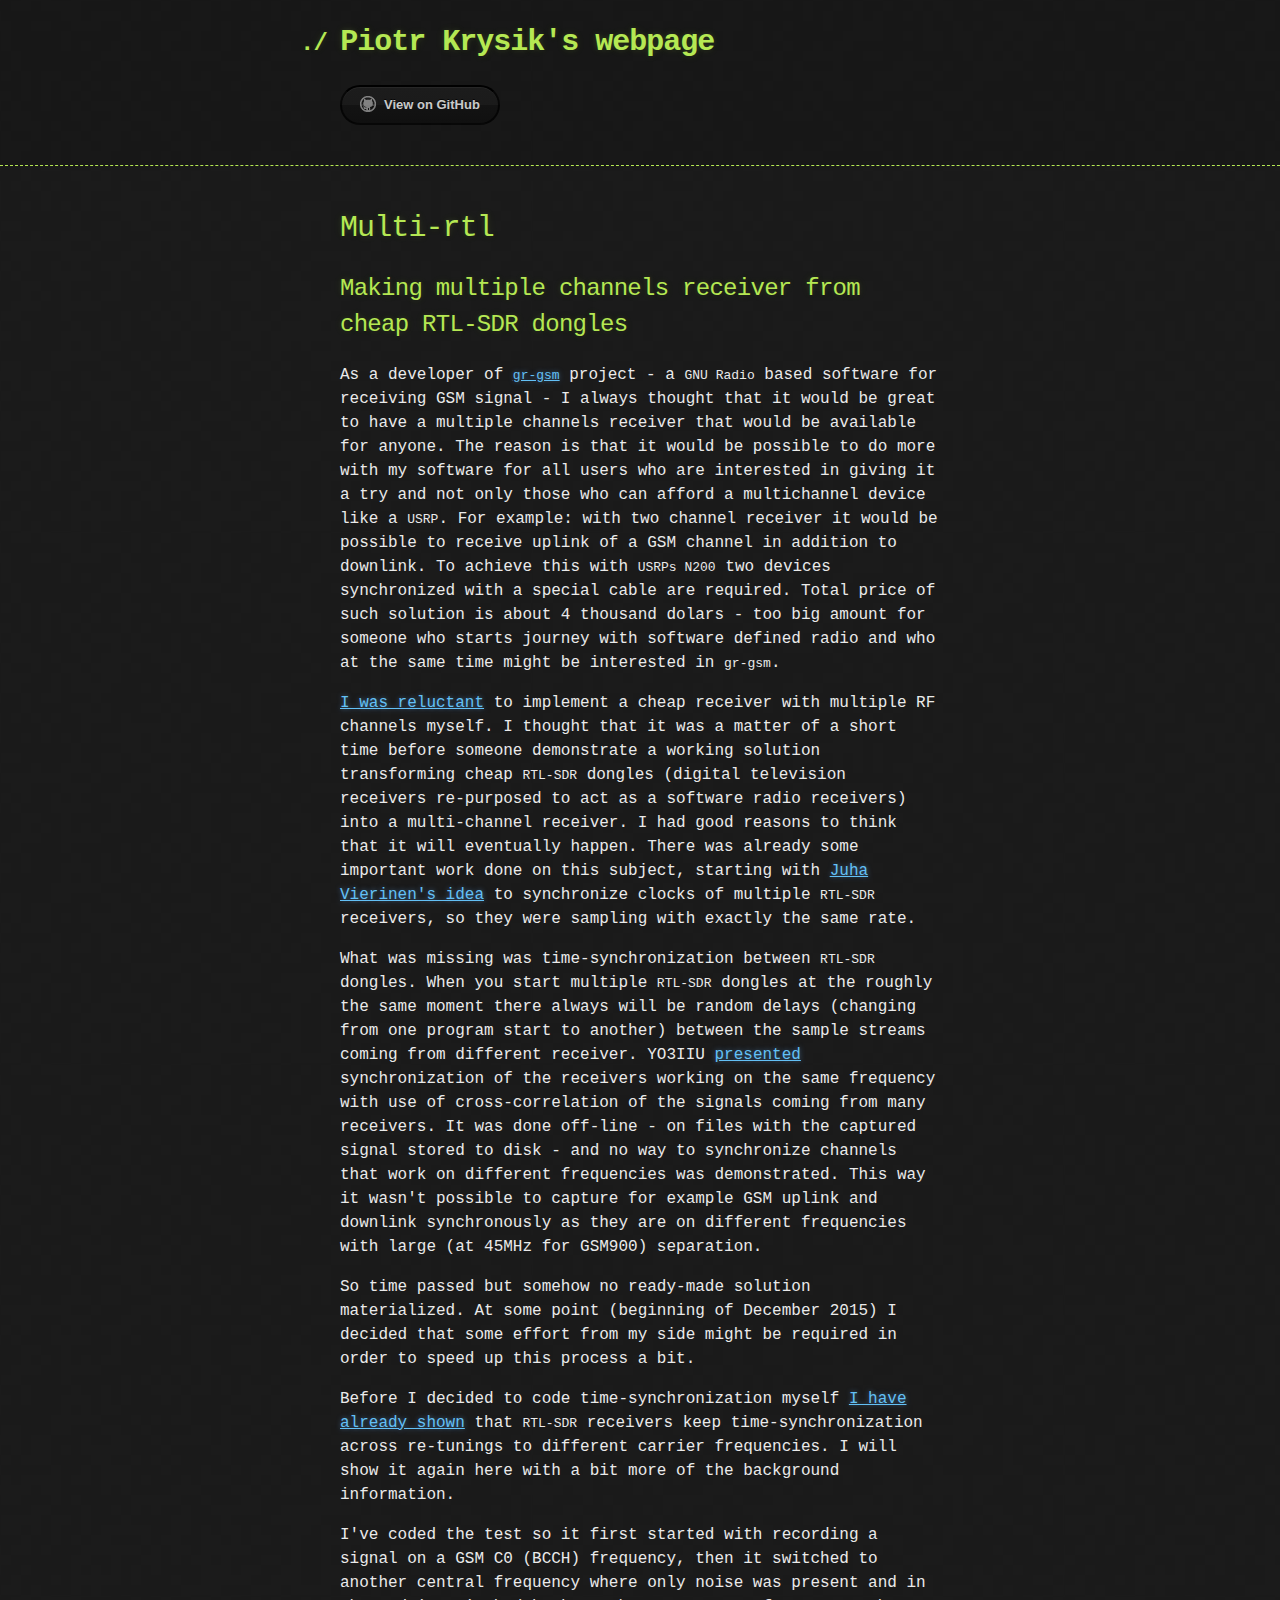
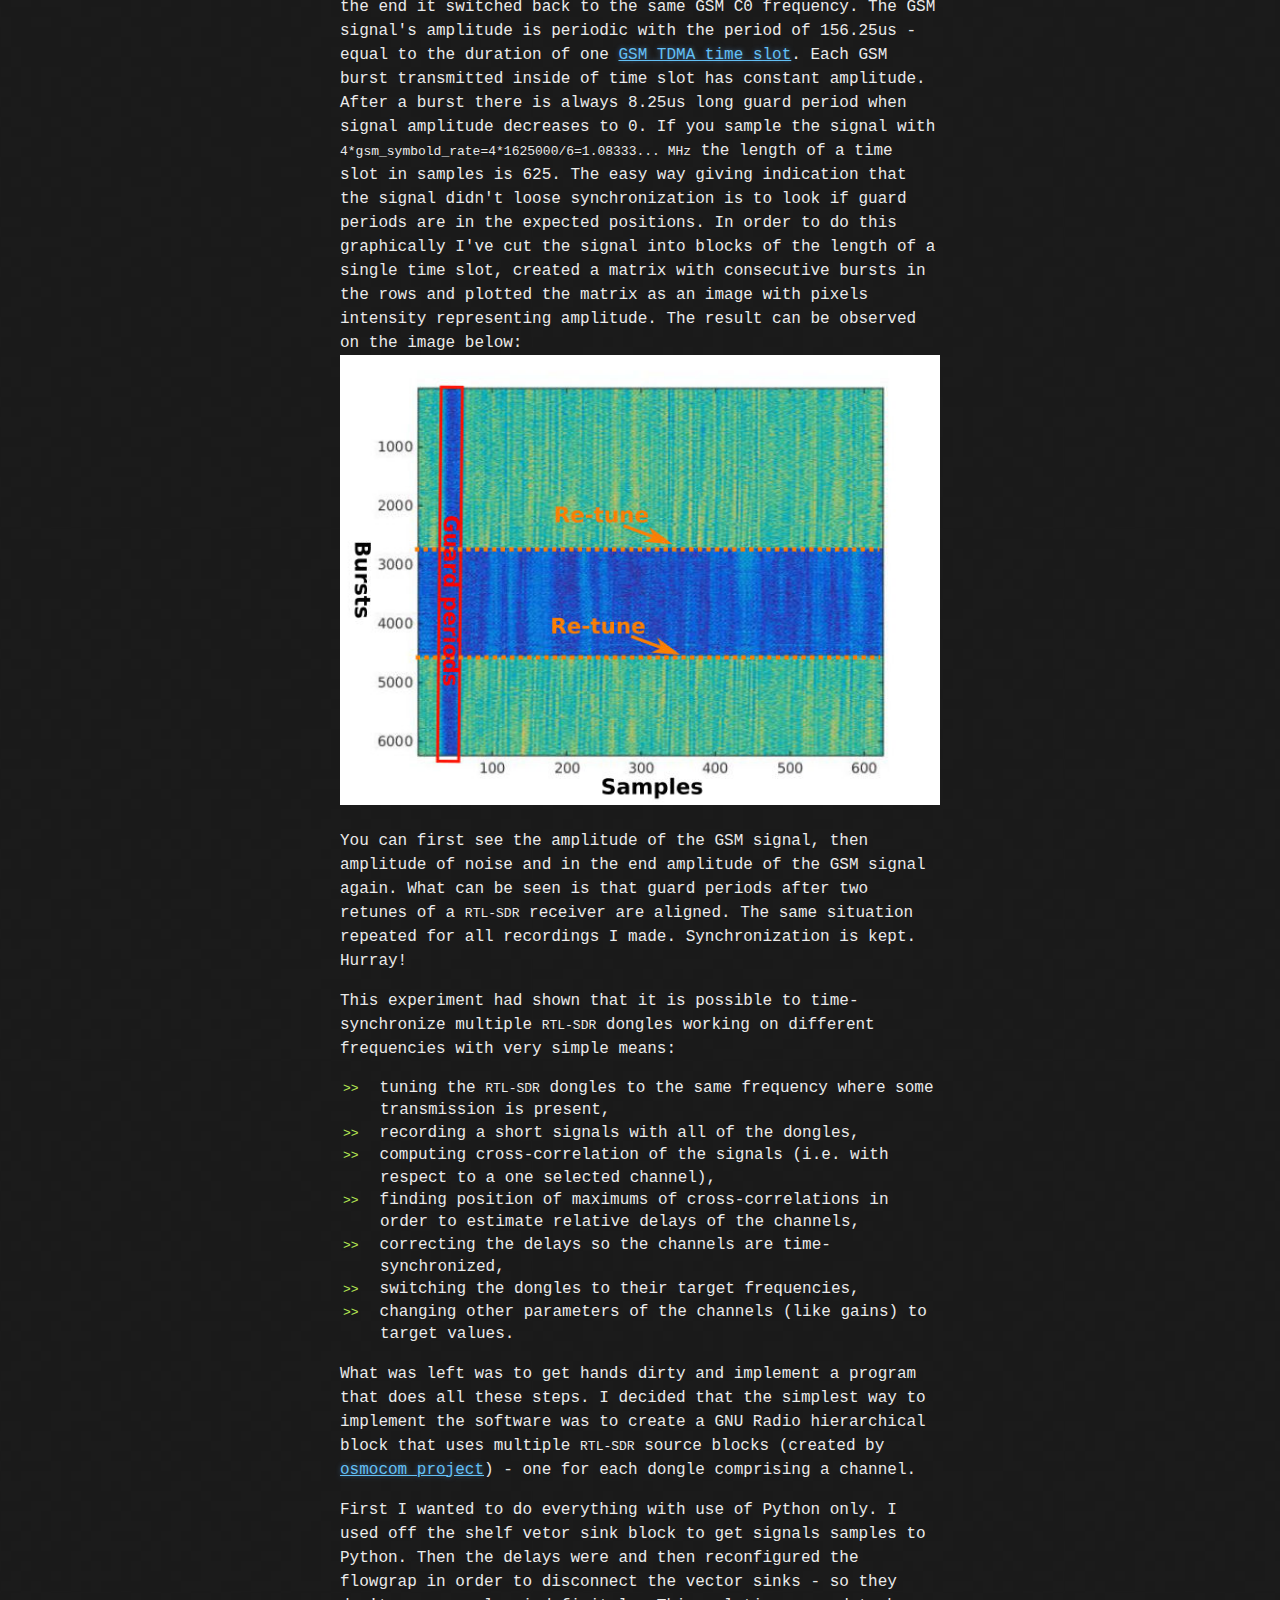
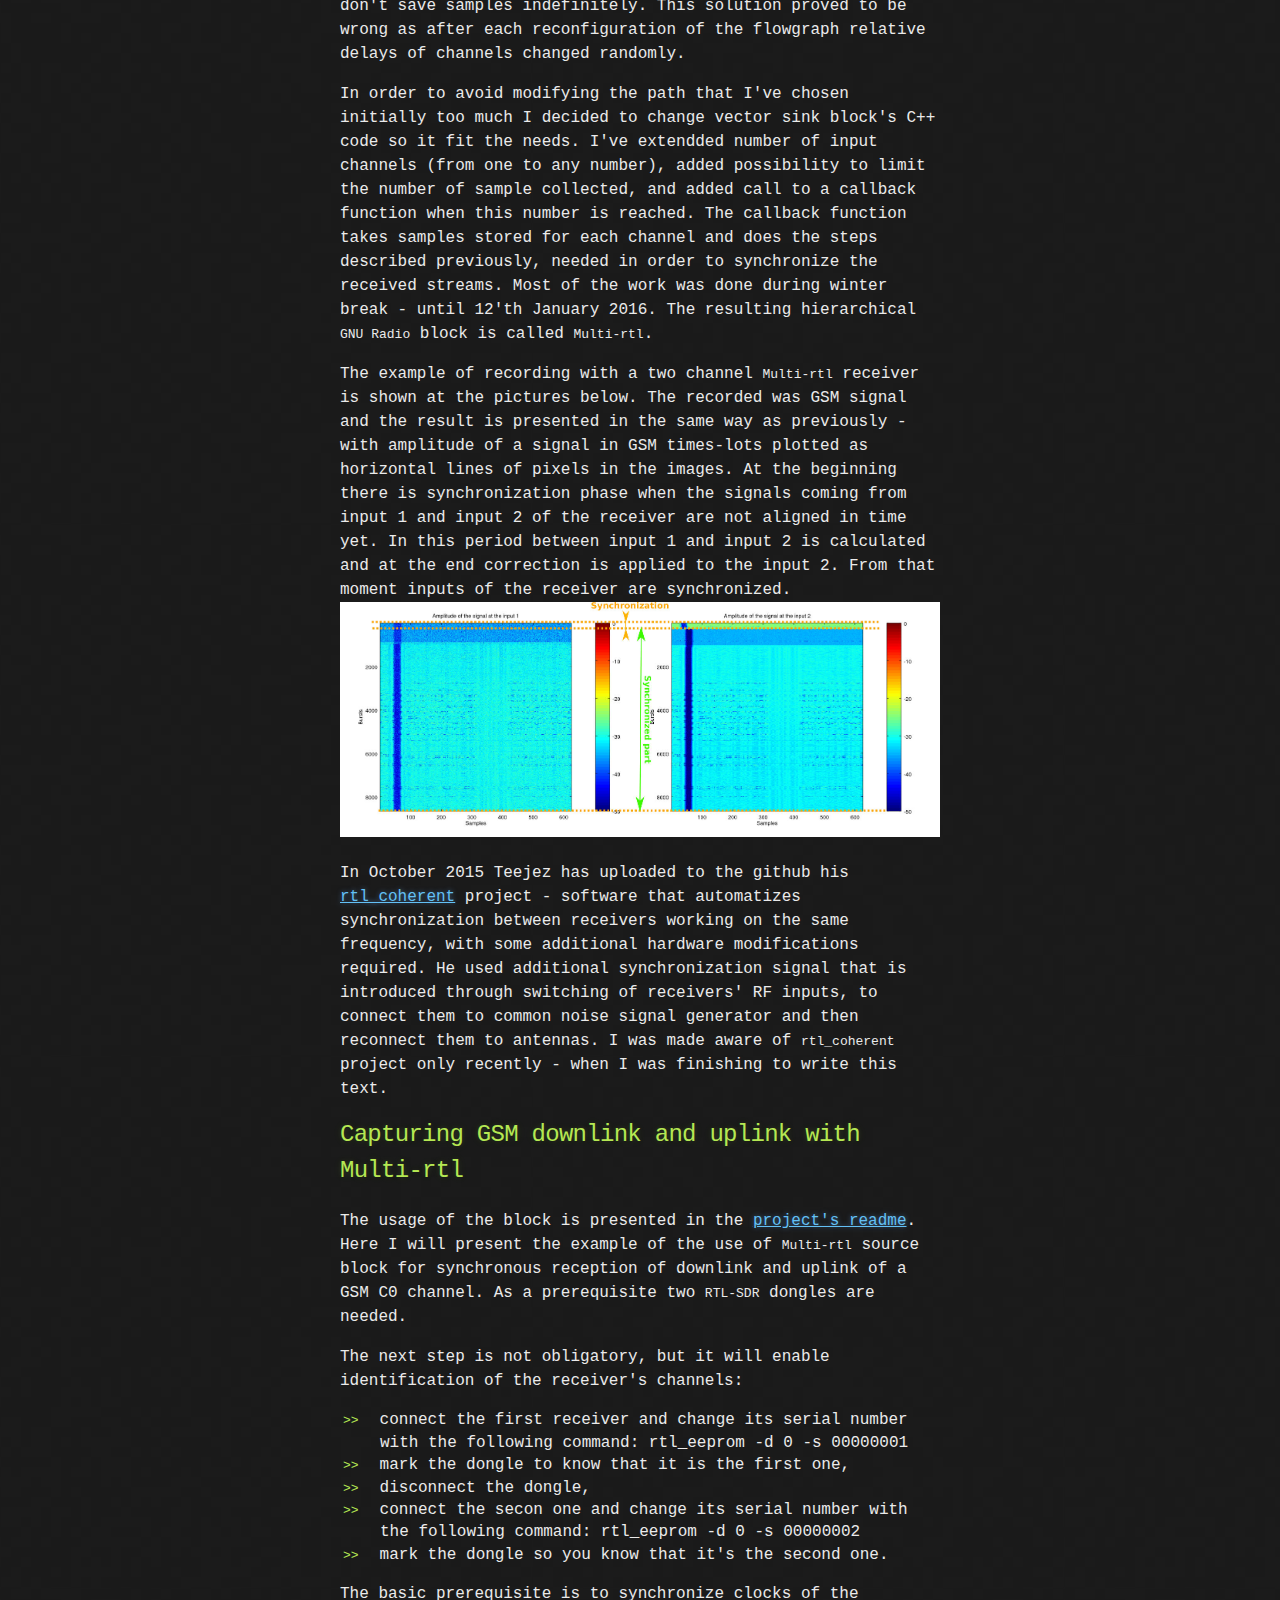
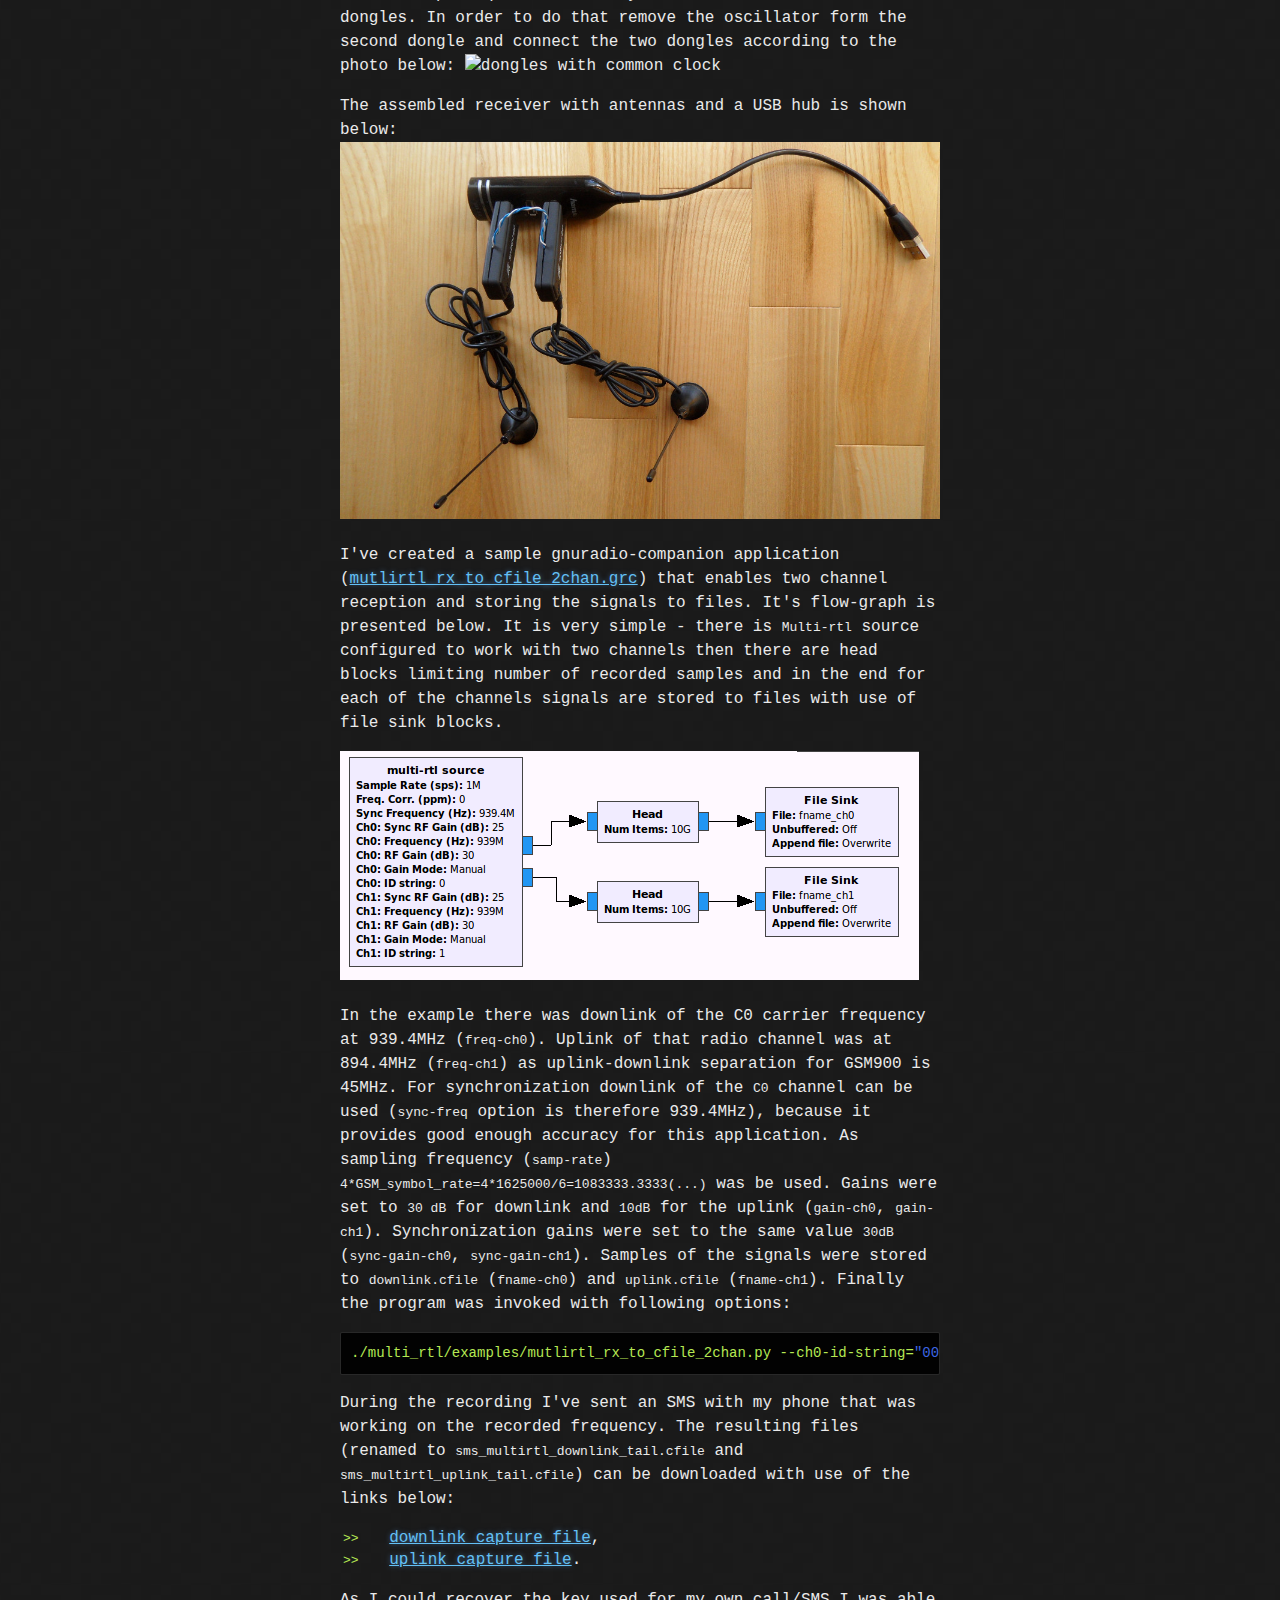
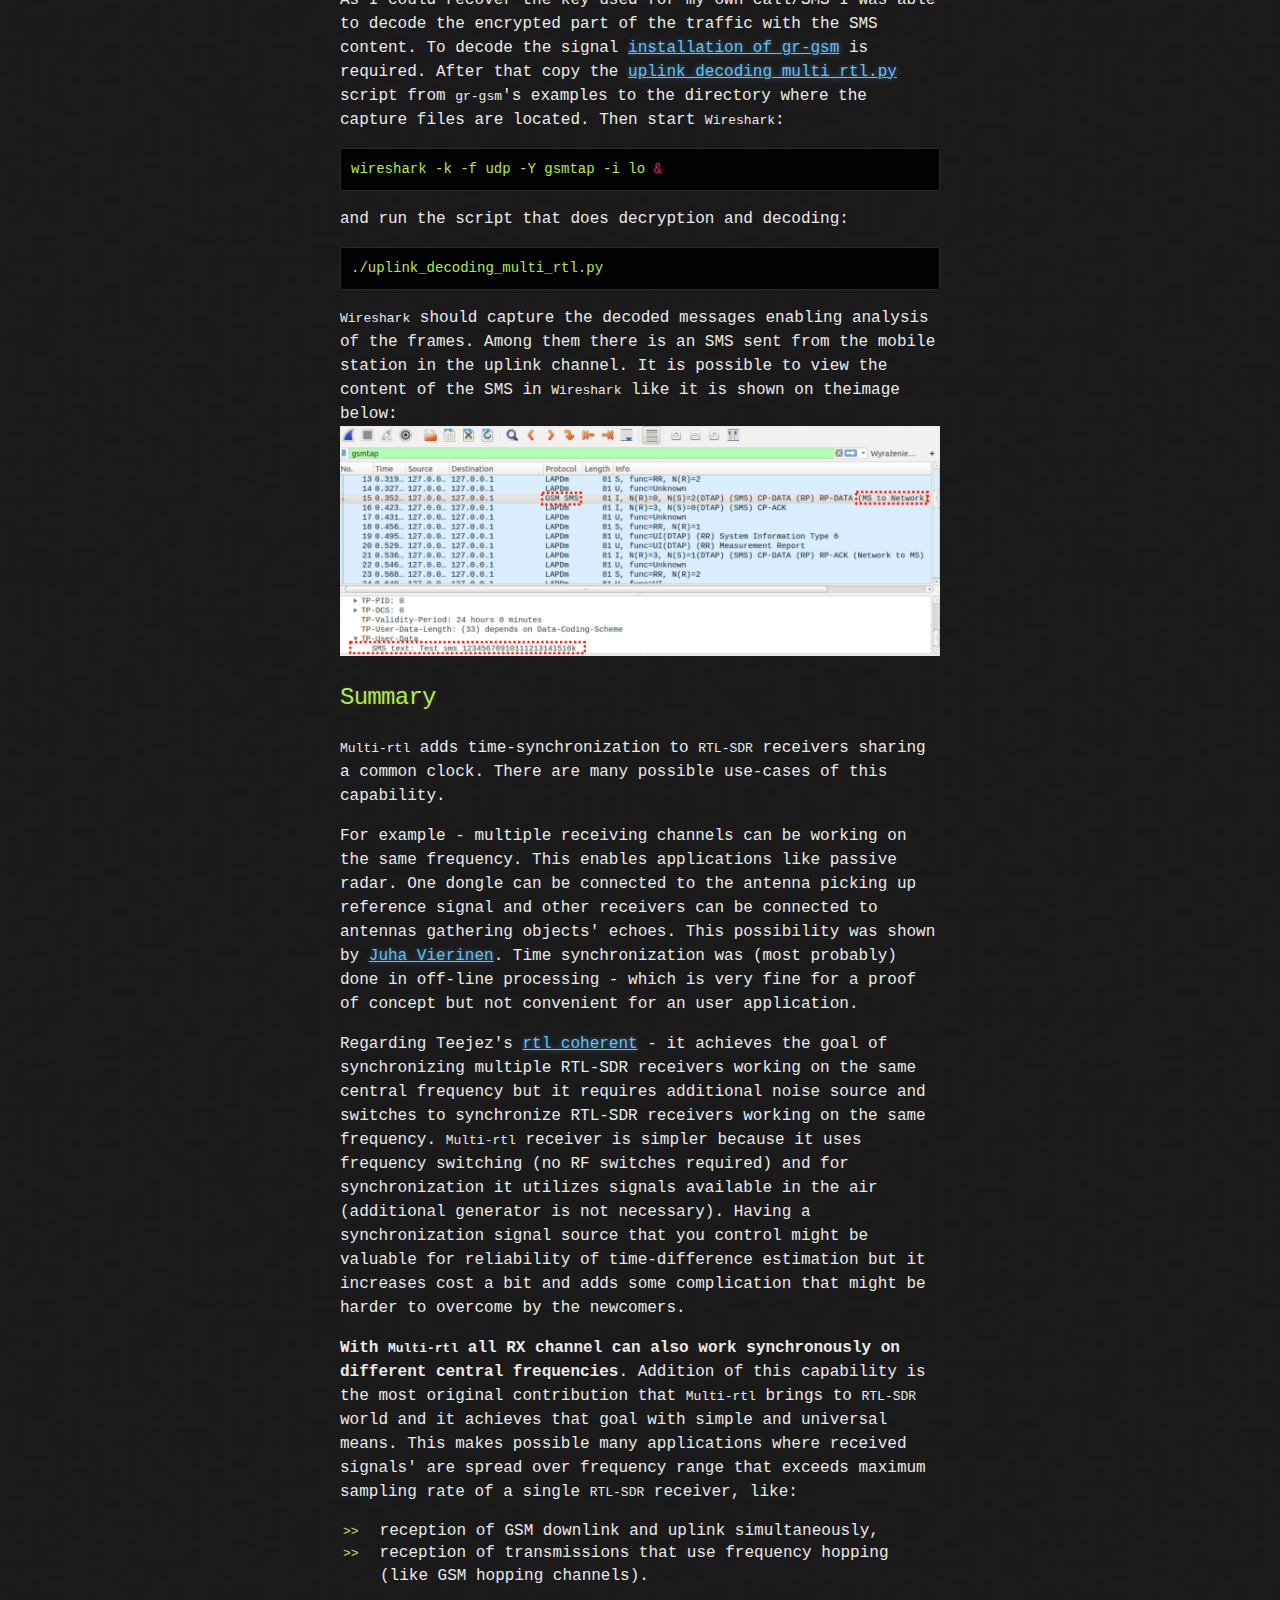
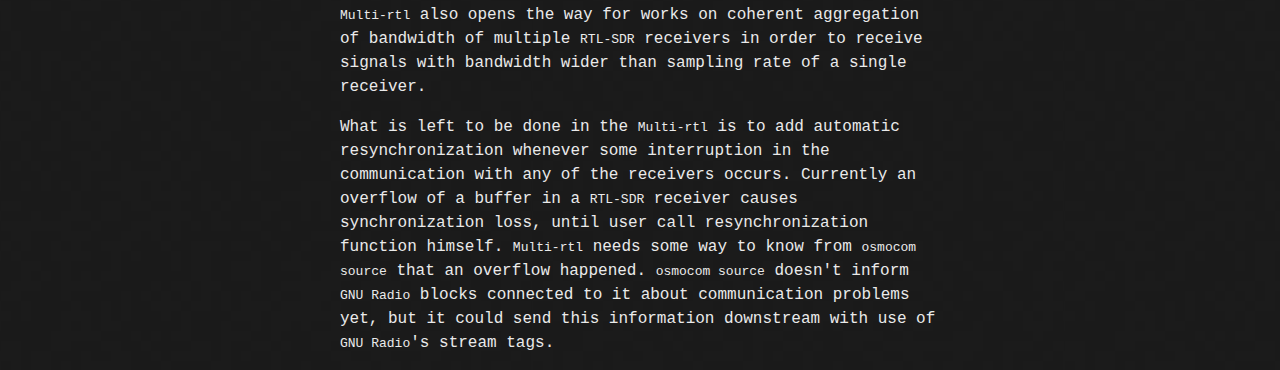
==== index.html @ 84e93846 "Replace master branch with page content via GitHub" ====
<!DOCTYPE html>
<html>
  <head>
    <meta charset='utf-8'>
    <meta http-equiv="X-UA-Compatible" content="chrome=1">

    <link rel="stylesheet" type="text/css" href="stylesheets/stylesheet.css" media="screen">
    <link rel="stylesheet" type="text/css" href="stylesheets/github-dark.css" media="screen">
    <link rel="stylesheet" type="text/css" href="stylesheets/print.css" media="print">

    <title>Piotr Krysik&#39;s webpage by ptrkrysik</title>
  </head>

  <body>

    <header>
      <div class="container">
        <h1>Piotr Krysik&#39;s webpage</h1>
        <h2></h2>

        <section id="downloads">
          <a href="https://github.com/ptrkrysik" class="btn btn-github"><span class="icon"></span>View on GitHub</a>
        </section>
      </div>
    </header>

    <div class="container">
      <section id="main_content">
        <h1>
<a id="multi-rtl-" class="anchor" href="#multi-rtl-" aria-hidden="true"><span aria-hidden="true" class="octicon octicon-link"></span></a>Multi-rtl </h1>

<h2>
<a id="making-multiple-channels-receiver-from-cheap-rtl-sdr-dongles" class="anchor" href="#making-multiple-channels-receiver-from-cheap-rtl-sdr-dongles" aria-hidden="true"><span aria-hidden="true" class="octicon octicon-link"></span></a>Making multiple channels receiver from cheap RTL-SDR dongles</h2>

<p>As a developer of <a href="https://github.com/ptrkrysik/gr-gsm/"><code>gr-gsm</code></a> project - a <code>GNU Radio</code> based software for receiving GSM signal - I always thought that it would be great to have a multiple channels receiver that would be available for anyone. The reason is that it would be possible to do more with my software for all users who are interested in giving it a try and not only those who can afford a multichannel device like a <code>USRP</code>. For example: with two channel receiver it would be possible to receive uplink of a GSM channel in addition to downlink. To achieve this with <code>USRPs N200</code> two devices synchronized with a special cable are required. Total price of such solution is about 4 thousand dolars - too big amount for someone who starts journey with software defined radio and who at the same time might be interested in <code>gr-gsm</code>.</p>

<p><a href="https://groups.google.com/d/msg/gr-gsm/4YiTK4WqFvs/BycVCdvNBwAJ">I was reluctant</a> to implement a cheap receiver with multiple RF channels myself. I thought that it was a matter of a short time before someone demonstrate a working solution transforming cheap <code>RTL-SDR</code> dongles (digital television receivers re-purposed to act as a software radio receivers) into a multi-channel receiver. I had good reasons to think that it will eventually happen. There was already some important work done on this subject, starting with <a href="http://kaira.sgo.fi/2013/09/16-dual-channel-coherent-digital.html">Juha Vierinen's idea</a> to synchronize clocks of multiple <code>RTL-SDR</code> receivers, so they were sampling with exactly the same rate.</p>

<p>What was missing was time-synchronization between <code>RTL-SDR</code> dongles. When you start multiple <code>RTL-SDR</code> dongles at the roughly the same moment there always will be random delays (changing from one program start to another) between the sample streams coming from different receiver. YO3IIU <a href="http://yo3iiu.ro/blog/?p=1450">presented</a> synchronization of the receivers working on the same frequency with use of cross-correlation of the signals coming from many receivers. It was done off-line - on files with the captured signal stored to disk - and no way to synchronize channels that work on different frequencies was demonstrated. This way it wasn't possible to capture for example GSM uplink and downlink synchronously as they are on different frequencies with large (at 45MHz for GSM900) separation.</p>

<p>So time passed but somehow no ready-made solution materialized. At some point (beginning of December 2015) I decided that some effort from my side might be required in order to speed up this process a bit.</p>

<p>Before I decided to code time-synchronization myself <a href="https://groups.google.com/d/msg/gr-gsm/4YiTK4WqFvs/VsFBpDoXCQAJ">I have already shown</a> that <code>RTL-SDR</code> receivers keep time-synchronization across re-tunings to different carrier frequencies. I will show it again here with a bit more of the background information.</p>

<p>I've coded the test so it first started with recording a signal on a GSM C0 (BCCH) frequency, then it switched to another central frequency where only noise was present and in the end it switched back to the same GSM C0 frequency. The GSM signal's amplitude is periodic with the period of 156.25us - equal to the duration of one <a href="https://en.wikipedia.org/wiki/Um_interface#Radio_modem">GSM TDMA time slot</a>. Each GSM burst transmitted inside of time slot has constant amplitude. After a burst there is always 8.25us long guard period when signal amplitude decreases to 0. If you sample the signal with <code>4*gsm_symbold_rate=4*1625000/6=1.08333... MHz</code> the length of a time slot in samples is 625. The easy way giving indication that the signal didn't loose synchronization is to look if guard periods are in the expected positions. In order to do this graphically I've cut the signal into blocks of the length of a single time slot, created a matrix with consecutive bursts in the rows and plotted the matrix as an image with pixels intensity representing amplitude. The result can be observed on the image below:
<img src="images/rtl_retune_sync_check.jpg" alt="RTL-SDR retune synchronization test"></p>

<p>You can first see the amplitude of the GSM signal, then amplitude of noise and in the end amplitude of the GSM signal again. What can be seen is that guard periods after two retunes of a <code>RTL-SDR</code> receiver are aligned. The same situation repeated for all recordings I made. Synchronization is kept. Hurray!</p>

<p>This experiment had shown that it is possible to time-synchronize multiple <code>RTL-SDR</code> dongles working on different frequencies with very simple means:</p>

<ul>
<li>tuning the <code>RTL-SDR</code> dongles to the same frequency where some transmission is present,</li>
<li>recording a short signals with all of the dongles,</li>
<li>computing cross-correlation of the signals (i.e. with respect to a one selected channel),</li>
<li>finding position of maximums of cross-correlations in order to estimate relative delays of the channels,</li>
<li>correcting the delays so the channels are time-synchronized,</li>
<li>switching the dongles to their target frequencies,</li>
<li>changing other parameters of the channels (like gains) to target values.</li>
</ul>

<p>What was left was to get hands dirty and implement a program that does all these steps. I decided that the simplest way to implement the software was to create a GNU Radio hierarchical block that uses multiple <code>RTL-SDR</code> source blocks (created by <a href="http://sdr.osmocom.org/trac/wiki/GrOsmoSDR">osmocom project</a>) - one for each dongle comprising a channel. </p>

<p>First I wanted to do everything with use of Python only. I used off the shelf vetor sink block to get signals samples to Python. Then the delays were and then reconfigured the flowgrap in order to disconnect the vector sinks - so they don't save samples indefinitely. This solution proved to be wrong as after each reconfiguration of the flowgraph relative delays of channels changed randomly. </p>

<p>In order to avoid modifying the path that I've chosen initially too much I decided to change vector sink block's C++ code so it fit the needs. I've extendded number of input channels (from one to any number), added possibility to limit the number of sample collected, and added call to a callback function when this number is reached. The callback function takes samples stored for each channel and does the steps described previously, needed in order to synchronize the received streams. Most of the work was done during winter break - until 12'th January 2016. The resulting hierarchical <code>GNU Radio</code> block is called <code>Multi-rtl</code>.</p>

<p>The example of recording with a two channel <code>Multi-rtl</code> receiver is shown at the pictures below. The recorded was GSM signal and the result is presented in the same way as previously - with amplitude of a signal in GSM times-lots plotted as horizontal lines of pixels in the images. At the beginning there is synchronization phase when the signals coming from input 1 and input 2 of the receiver are not aligned in time yet. In this period between input 1 and input 2 is calculated and at the end correction is applied to the input 2. From that moment inputs of the receiver are synchronized.
<img src="images/two_channel_result.jpg" alt="Two channel result"></p>

<p>In October 2015 Teejez has uploaded to the github his <a href="https://github.com/tejeez/rtl_coherent">rtl_coherent</a> project - software that automatizes synchronization between receivers working on the same frequency, with some additional hardware modifications required. He used additional synchronization signal that is introduced through switching of receivers' RF inputs, to connect them to common noise signal generator and then reconnect them to antennas. I was made aware of <code>rtl_coherent</code> project only recently - when I was finishing to write this text.</p>

<h2>
<a id="capturing-gsm-downlink-and-uplink-with-multi-rtl" class="anchor" href="#capturing-gsm-downlink-and-uplink-with-multi-rtl" aria-hidden="true"><span aria-hidden="true" class="octicon octicon-link"></span></a>Capturing GSM downlink and uplink with Multi-rtl</h2>

<p>The usage of the block is presented in the <a href="https://github.com/ptrkrysik/multi_rtl/tree/master#usage">project's readme</a>. Here I will present the example of the use of <code>Multi-rtl</code> source block for synchronous reception of downlink and uplink of a GSM C0 channel. As a prerequisite two <code>RTL-SDR</code> dongles are needed. </p>

<p>The next step is not obligatory, but it will enable identification of the receiver's channels:</p>

<ul>
<li>connect the first receiver and change its serial number with the following command:
rtl_eeprom -d 0 -s 00000001</li>
<li>mark the dongle to know that it is the first one,</li>
<li>disconnect the dongle,</li>
<li>connect the secon one and change its serial number with the following command:
rtl_eeprom -d 0 -s 00000002</li>
<li>mark the dongle so you know that it's the second one.</li>
</ul>

<p>The basic prerequisite is to synchronize clocks of the dongles. In order to do that remove the oscillator form the second dongle and connect the two dongles according to the photo below:
<img src="https://raw.githubusercontent.com/ptrkrysik/multi-rtl/master/docs/images/dongles_with_common_clock.jpg" alt="dongles with common clock"></p>

<p>The assembled receiver with antennas and a USB hub is shown below:
<img src="images/multi_rtl_receiver_sm.jpg" alt="Complete receiver"></p>

<p>I've created a sample gnuradio-companion application (<a href="">mutlirtl_rx_to_cfile_2chan.grc</a>) that enables two channel reception and storing the signals to files. It's flow-graph is presented below. It is very simple - there is <code>Multi-rtl</code> source configured to work with two channels then there are head blocks limiting number of recorded samples and in the end for each of the channels signals are stored to files with use of file sink blocks.</p>

<p><img src="images/multi_rx_to_cfile_2chan.png" alt="Sample two channel application using Multi-rtl"></p>

<p>In the example there was downlink of the C0 carrier frequency at 939.4MHz (<code>freq-ch0</code>). Uplink of that radio channel was at 894.4MHz (<code>freq-ch1</code>) as uplink-downlink separation for GSM900 is 45MHz. For synchronization downlink of the <code>C0</code> channel can be used (<code>sync-freq</code> option is therefore 939.4MHz), because it provides good enough accuracy for this application. As sampling frequency (<code>samp-rate</code>) <code>4*GSM_symbol_rate=4*1625000/6=1083333.3333(...)</code> was be used. Gains were set to <code>30 dB</code> for downlink and <code>10dB</code> for the uplink (<code>gain-ch0</code>, <code>gain-ch1</code>). Synchronization gains were set to the same value <code>30dB</code> (<code>sync-gain-ch0</code>, <code>sync-gain-ch1</code>). Samples of the signals were stored to <code>downlink.cfile</code> (<code>fname-ch0</code>) and <code>uplink.cfile</code> (<code>fname-ch1</code>). Finally the program was invoked with following options:</p>

<div class="highlight highlight-source-shell"><pre>./multi_rtl/examples/mutlirtl_rx_to_cfile_2chan.py --ch0-id-string=<span class="pl-s"><span class="pl-pds">"</span>00000001<span class="pl-pds">"</span></span> --ch1-id-string=<span class="pl-s"><span class="pl-pds">"</span>00000002<span class="pl-pds">"</span></span> --samp-rate 1083333.3333333333 --freq-ch0 939.4M --freq-ch1 894.4M --sync-freq 939.4e6 --gain-ch0 30 --gain-ch1 10 --sync-gain-ch0 30 --sync-gain-ch1 30 --fname-ch0 downlink.cfile --fname-ch1 uplink.cfile</pre></div>

<p>During the recording I've sent an SMS with my phone that was working on the recorded frequency. The resulting files (renamed to <code>sms_multirtl_downlink_tail.cfile</code> and <code>sms_multirtl_uplink_tail.cfile</code>) can be downloaded with use of the links below:</p>

<ul>
<li>
<a href="https://github.com/ptrkrysik/test_data/raw/master/sms_multirtl_downlink_tail.cfile">downlink capture file</a>,</li>
<li>
<a href="https://github.com/ptrkrysik/test_data/raw/master/sms_multirtl_uplink_tail.cfile">uplink capture file</a>.</li>
</ul>

<p>As I could recover the key used for my own call/SMS I was able to decode the encrypted part of the traffic with the SMS content. To decode the signal <a href="https://github.com/ptrkrysik/gr-gsm/wiki/Installation">installation of gr-gsm</a> is required. After that copy the <a href="https://raw.githubusercontent.com/ptrkrysik/examples/master/uplink_decoding_demo/uplink_decoding_multi_rtl.py">uplink_decoding_multi_rtl.py</a> script from <code>gr-gsm</code>'s examples to the directory where the capture files are located. Then start <code>Wireshark</code>:</p>

<div class="highlight highlight-source-shell"><pre>wireshark -k -f udp -Y gsmtap -i lo <span class="pl-k">&amp;</span></pre></div>

<p>and run the script that does decryption and decoding:</p>

<div class="highlight highlight-source-shell"><pre>./uplink_decoding_multi_rtl.py</pre></div>

<p><code>Wireshark</code> should capture the decoded messages enabling analysis of the frames. Among them there is an SMS sent from the mobile station in the uplink channel. It is possible to view the content of the SMS in <code>Wireshark</code> like it is shown on theimage below:
<img src="images/wireshark_uplinksms.png" alt="Uplink SMS in Wireshark"></p>

<h2>
<a id="summary" class="anchor" href="#summary" aria-hidden="true"><span aria-hidden="true" class="octicon octicon-link"></span></a>Summary</h2>

<p><code>Multi-rtl</code> adds time-synchronization to <code>RTL-SDR</code> receivers sharing a common clock. There are many possible use-cases of this capability. </p>

<p>For example - multiple receiving channels can be working on the same frequency. This enables applications like passive radar. One dongle can be connected to the antenna picking up reference signal and other receivers can be connected to antennas gathering objects' echoes. This possibility was shown by <a href="http://hackaday.com/2015/06/05/building-your-own-sdr-based-passive-radar-on-a-shoestring/">Juha Vierinen</a>. Time synchronization was (most probably) done in off-line processing - which is very fine for a proof of concept but not convenient for an user application. </p>

<p>Regarding Teejez's <a href="https://github.com/tejeez/rtl_coherent">rtl_coherent</a> - it achieves the goal of synchronizing multiple RTL-SDR receivers working on the same central frequency but it requires additional noise source and switches to synchronize RTL-SDR receivers working on the same frequency. <code>Multi-rtl</code> receiver is simpler because it uses frequency switching (no RF switches required) and for synchronization it utilizes signals available in the air (additional generator is not necessary). Having a synchronization signal source that you control might be valuable for reliability of time-difference estimation but it increases cost a bit and adds some complication that might be harder to overcome by the newcomers.</p>

<p><strong>With <code>Multi-rtl</code> all RX channel can also work synchronously on different central frequencies</strong>. Addition of this capability is the most original contribution that <code>Multi-rtl</code> brings to <code>RTL-SDR</code> world and it achieves that goal with simple and universal means. This makes possible many applications where received signals' are spread over frequency range that exceeds maximum sampling rate of a single <code>RTL-SDR</code> receiver, like:</p>

<ul>
<li>reception of GSM downlink and uplink simultaneously,</li>
<li>reception of transmissions that use frequency hopping (like GSM hopping channels).</li>
</ul>

<p><code>Multi-rtl</code> also opens the way for works on coherent aggregation of bandwidth of multiple <code>RTL-SDR</code> receivers in order to receive signals with bandwidth wider than sampling rate of a single receiver. </p>

<p>What is left to be done in the <code>Multi-rtl</code> is to add automatic resynchronization whenever some interruption in the communication with any of the receivers occurs. Currently an overflow of a buffer in a <code>RTL-SDR</code> receiver causes synchronization loss, until user call resynchronization function himself. <code>Multi-rtl</code> needs some way to know from <code>osmocom source</code> that an overflow happened. <code>osmocom source</code> doesn't inform <code>GNU Radio</code> blocks connected to it about communication problems yet, but it could send this information downstream with use of <code>GNU Radio</code>'s stream tags.</p>
      </section>
    </div>

    
  </body>
</html>
---- stylesheets/stylesheet.css ----
body {
  margin: 0;
  padding: 0;
  background: #151515 url("../images/bkg.png") 0 0;
  color: #eaeaea;
  font: 16px;
  line-height: 1.5;
  font-family: Monaco, "Bitstream Vera Sans Mono", "Lucida Console", Terminal, monospace;
}

/* General & 'Reset' Stuff */

.container {
  width: 90%;
  max-width: 600px;
  margin: 0 auto;
}

section {
  display: block;
  margin: 0 0 20px 0;
}

h1, h2, h3, h4, h5, h6 {
  margin: 0 0 20px;
}

li {
  line-height: 1.4 ;
}

/* Header, <header>
   header   - container
   h1       - project name
   h2       - project description
*/

header {
  background: rgba(0, 0, 0, 0.1);
  width: 100%;
  border-bottom: 1px dashed #b5e853;
  padding: 20px 0;
  margin: 0 0 40px 0;
}

header h1 {
  font-size: 30px;
  line-height: 1.5;
  margin: 0 0 0 -40px;
  font-weight: bold;
  font-family: Monaco, "Bitstream Vera Sans Mono", "Lucida Console", Terminal, monospace;
  color: #b5e853;
  text-shadow: 0 1px 1px rgba(0, 0, 0, 0.1),
               0 0 5px rgba(181, 232, 83, 0.1),
               0 0 10px rgba(181, 232, 83, 0.1);
  letter-spacing: -1px;
  -webkit-font-smoothing: antialiased;
}

header h1:before {
  content: "./ ";
  font-size: 24px;
}

header h2 {
  font-size: 18px;
  font-weight: 300;
  color: #666;
}

#downloads .btn {
  display: inline-block;
  text-align: center;
  margin: 0;
}

/* Main Content
*/

#main_content {
  width: 100%;
  -webkit-font-smoothing: antialiased;
}
section img {
  max-width: 100%
}

h1, h2, h3, h4, h5, h6 {
  font-weight: normal;
  font-family: Monaco, "Bitstream Vera Sans Mono", "Lucida Console", Terminal, monospace;
  color: #b5e853;
  letter-spacing: -0.03em;
  text-shadow: 0 1px 1px rgba(0, 0, 0, 0.1),
               0 0 5px rgba(181, 232, 83, 0.1),
               0 0 10px rgba(181, 232, 83, 0.1);
}

#main_content h1 {
  font-size: 30px;
}

#main_content h2 {
  font-size: 24px;
}

#main_content h3 {
  font-size: 18px;
}

#main_content h4 {
  font-size: 14px;
}

#main_content h5 {
  font-size: 12px;
  text-transform: uppercase;
  margin: 0 0 5px 0;
}

#main_content h6 {
  font-size: 12px;
  text-transform: uppercase;
  color: #999;
  margin: 0 0 5px 0;
}

dt {
  font-style: italic;
  font-weight: bold;
}

ul li {
  list-style: none;
}

ul li:before {
  content: ">>";
  font-family: Monaco, "Bitstream Vera Sans Mono", "Lucida Console", Terminal, monospace;
  font-size: 13px;
  color: #b5e853;
  margin-left: -37px;
  margin-right: 21px;
  line-height: 16px;
}

blockquote {
  color: #aaa;
  padding-left: 10px;
  border-left: 1px dotted #666;
}

pre {
  background: rgba(0, 0, 0, 0.9);
  border: 1px solid rgba(255, 255, 255, 0.15);
  padding: 10px;
  font-size: 14px;
  color: #b5e853;
  border-radius: 2px;
  -moz-border-radius: 2px;
  -webkit-border-radius: 2px;
  text-wrap: normal;
  overflow: auto;
  overflow-y: hidden;
}

table {
  width: 100%;
  margin: 0 0 20px 0;
}

th {
  text-align: left;
  border-bottom: 1px dashed #b5e853;
  padding: 5px 10px;
}

td {
  padding: 5px 10px;
}

hr {
  height: 0;
  border: 0;
  border-bottom: 1px dashed #b5e853;
  color: #b5e853;
}

/* Buttons
*/

.btn {
  display: inline-block;
  background: -webkit-linear-gradient(top, rgba(40, 40, 40, 0.3), rgba(35, 35, 35, 0.3) 50%, rgba(10, 10, 10, 0.3) 50%, rgba(0, 0, 0, 0.3));
  padding: 8px 18px;
  border-radius: 50px;
  border: 2px solid rgba(0, 0, 0, 0.7);
  border-bottom: 2px solid rgba(0, 0, 0, 0.7);
  border-top: 2px solid rgba(0, 0, 0, 1);
  color: rgba(255, 255, 255, 0.8);
  font-family: Helvetica, Arial, sans-serif;
  font-weight: bold;
  font-size: 13px;
  text-decoration: none;
  text-shadow: 0 -1px 0 rgba(0, 0, 0, 0.75);
  box-shadow: inset 0 1px 0 rgba(255, 255, 255, 0.05);
}

.btn:hover {
  background: -webkit-linear-gradient(top, rgba(40, 40, 40, 0.6), rgba(35, 35, 35, 0.6) 50%, rgba(10, 10, 10, 0.8) 50%, rgba(0, 0, 0, 0.8));
}

.btn .icon {
  display: inline-block;
  width: 16px;
  height: 16px;
  margin: 1px 8px 0 0;
  float: left;
}

.btn-github .icon {
  opacity: 0.6;
  background: url("../images/blacktocat.png") 0 0 no-repeat;
}

/* Links
   a, a:hover, a:visited
*/

a {
  color: #63c0f5;
  text-shadow: 0 0 5px rgba(104, 182, 255, 0.5);
}

/* Clearfix */

.cf:before, .cf:after {
  content:"";
  display:table;
}

.cf:after {
  clear:both;
}

.cf {
  zoom:1;
}
---- stylesheets/github-dark.css ----
/*
The MIT License (MIT)

Copyright (c) 2015 GitHub, Inc.

Permission is hereby granted, free of charge, to any person obtaining a copy
of this software and associated documentation files (the "Software"), to deal
in the Software without restriction, including without limitation the rights
to use, copy, modify, merge, publish, distribute, sublicense, and/or sell
copies of the Software, and to permit persons to whom the Software is
furnished to do so, subject to the following conditions:

The above copyright notice and this permission notice shall be included in all
copies or substantial portions of the Software.

THE SOFTWARE IS PROVIDED "AS IS", WITHOUT WARRANTY OF ANY KIND, EXPRESS OR
IMPLIED, INCLUDING BUT NOT LIMITED TO THE WARRANTIES OF MERCHANTABILITY,
FITNESS FOR A PARTICULAR PURPOSE AND NONINFRINGEMENT. IN NO EVENT SHALL THE
AUTHORS OR COPYRIGHT HOLDERS BE LIABLE FOR ANY CLAIM, DAMAGES OR OTHER
LIABILITY, WHETHER IN AN ACTION OF CONTRACT, TORT OR OTHERWISE, ARISING FROM,
OUT OF OR IN CONNECTION WITH THE SOFTWARE OR THE USE OR OTHER DEALINGS IN THE
SOFTWARE.

*/

.pl-c /* comment */ {
  color: #969896;
}

.pl-c1      /* constant, markup.raw, meta.diff.header, meta.module-reference, meta.property-name, support, support.constant, support.variable, variable.other.constant */,
.pl-s .pl-v /* string variable */ {
  color: #0099cd;
}

.pl-e  /* entity */,
.pl-en /* entity.name */ {
  color: #9774cb;
}

.pl-s .pl-s1 /* string source */,
.pl-smi      /* storage.modifier.import, storage.modifier.package, storage.type.java, variable.other, variable.parameter.function */ {
  color: #ddd;
}

.pl-ent /* entity.name.tag */ {
  color: #7bcc72;
}

.pl-k /* keyword, storage, storage.type */ {
  color: #cc2372;
}

.pl-pds              /* punctuation.definition.string, string.regexp.character-class */,
.pl-s                /* string */,
.pl-s .pl-pse .pl-s1 /* string punctuation.section.embedded source */,
.pl-sr               /* string.regexp */,
.pl-sr .pl-cce       /* string.regexp constant.character.escape */,
.pl-sr .pl-sra       /* string.regexp string.regexp.arbitrary-repitition */,
.pl-sr .pl-sre       /* string.regexp source.ruby.embedded */ {
  color: #3c66e2;
}

.pl-v /* variable */ {
  color: #fb8764;
}

.pl-id /* invalid.deprecated */ {
  color: #e63525;
}

.pl-ii /* invalid.illegal */ {
  background-color: #e63525;
  color: #f8f8f8;
}

.pl-sr .pl-cce /* string.regexp constant.character.escape */ {
  color: #7bcc72;
  font-weight: bold;
}

.pl-ml /* markup.list */ {
  color: #c26b2b;
}

.pl-mh        /* markup.heading */,
.pl-mh .pl-en /* markup.heading entity.name */,
.pl-ms        /* meta.separator */ {
  color: #264ec5;
  font-weight: bold;
}

.pl-mq /* markup.quote */ {
  color: #00acac;
}

.pl-mi /* markup.italic */ {
  color: #ddd;
  font-style: italic;
}

.pl-mb /* markup.bold */ {
  color: #ddd;
  font-weight: bold;
}

.pl-md /* markup.deleted, meta.diff.header.from-file */ {
  background-color: #ffecec;
  color: #bd2c00;
}

.pl-mi1 /* markup.inserted, meta.diff.header.to-file */ {
  background-color: #eaffea;
  color: #55a532;
}

.pl-mdr /* meta.diff.range */ {
  color: #9774cb;
  font-weight: bold;
}

.pl-mo /* meta.output */ {
  color: #264ec5;
}
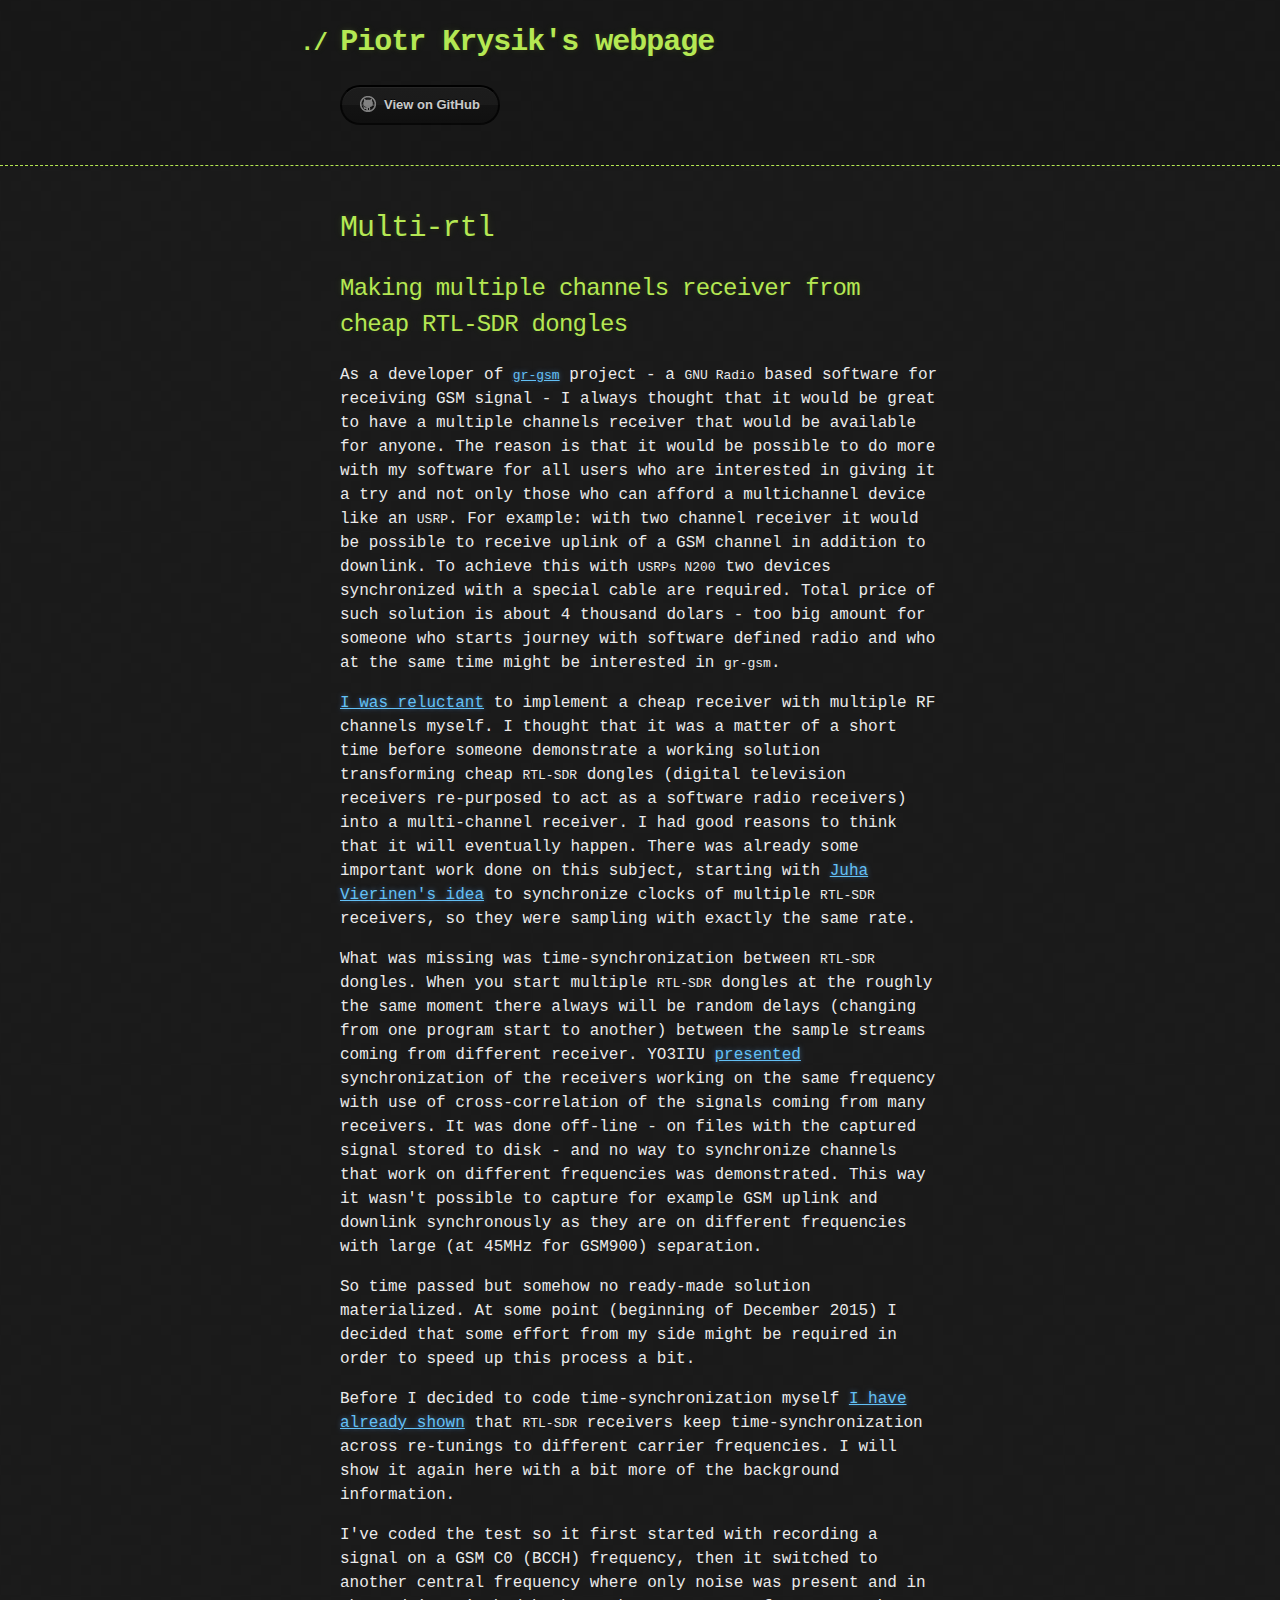
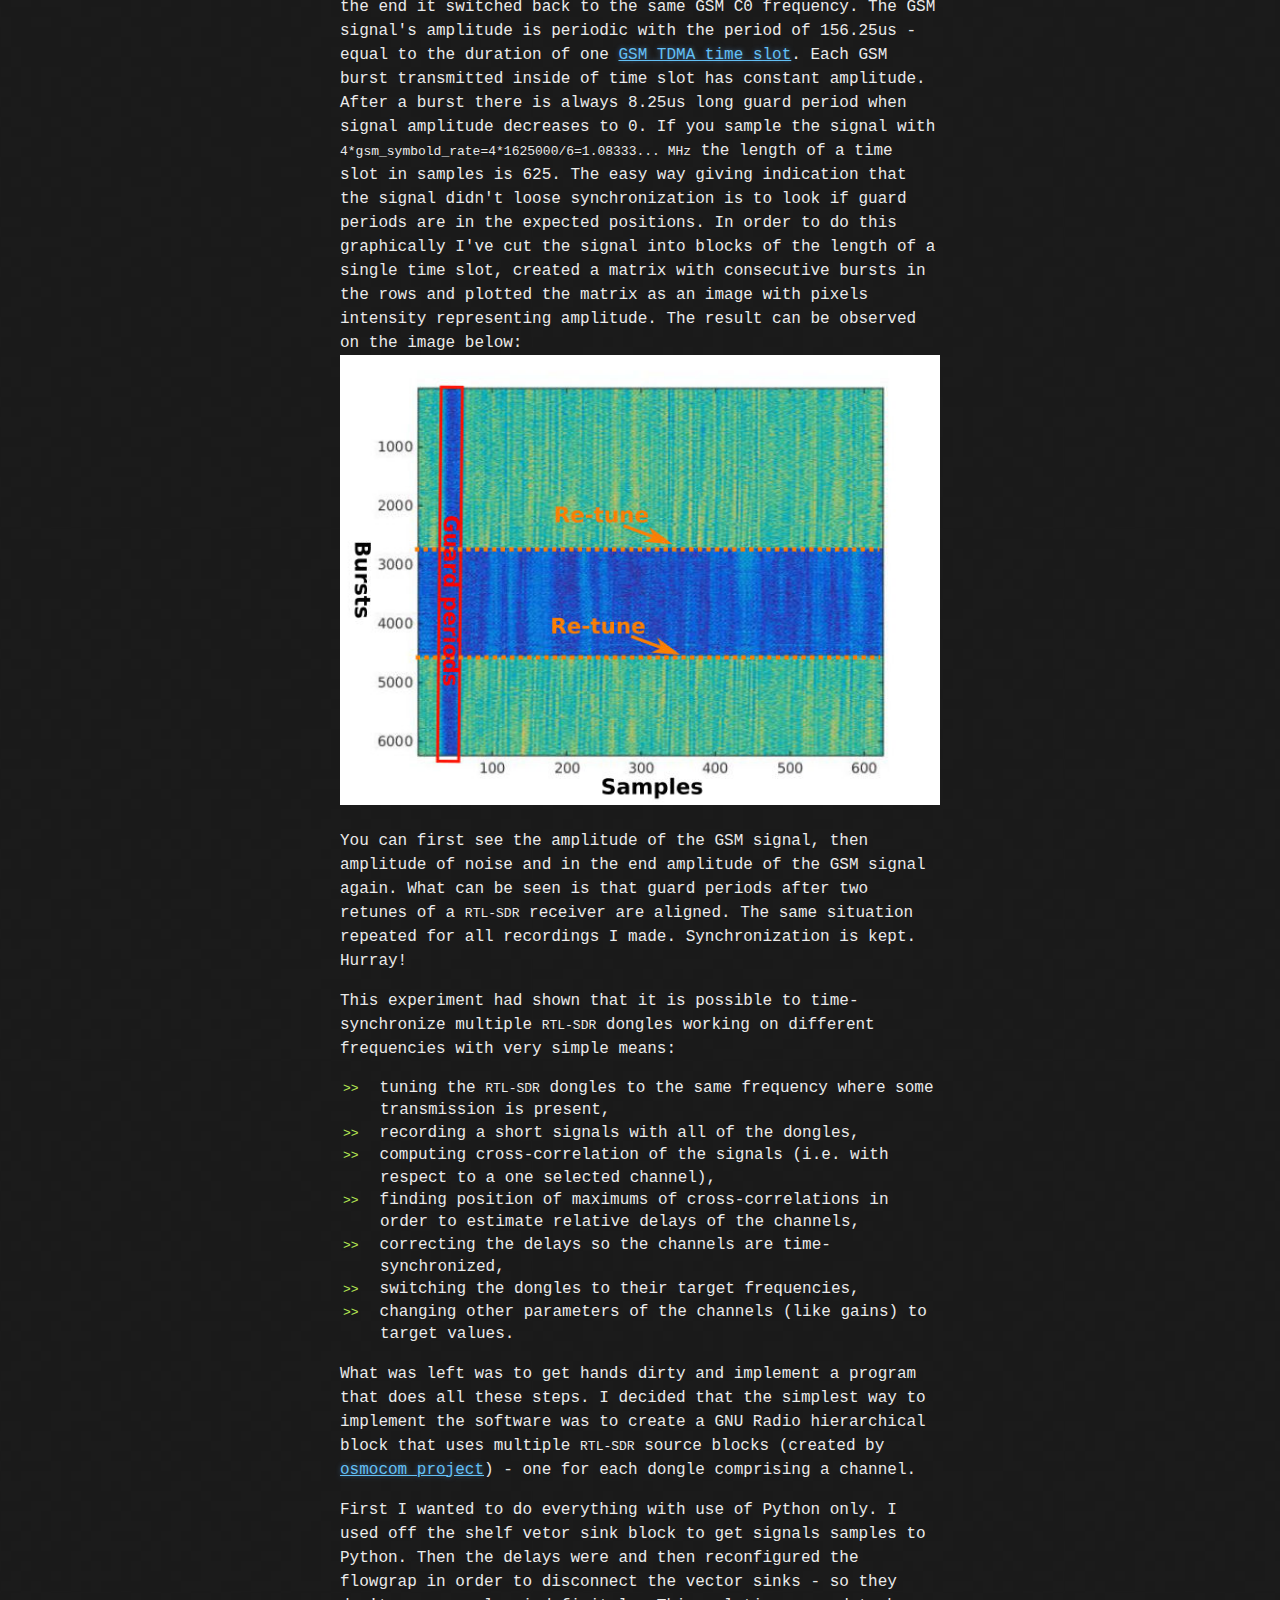
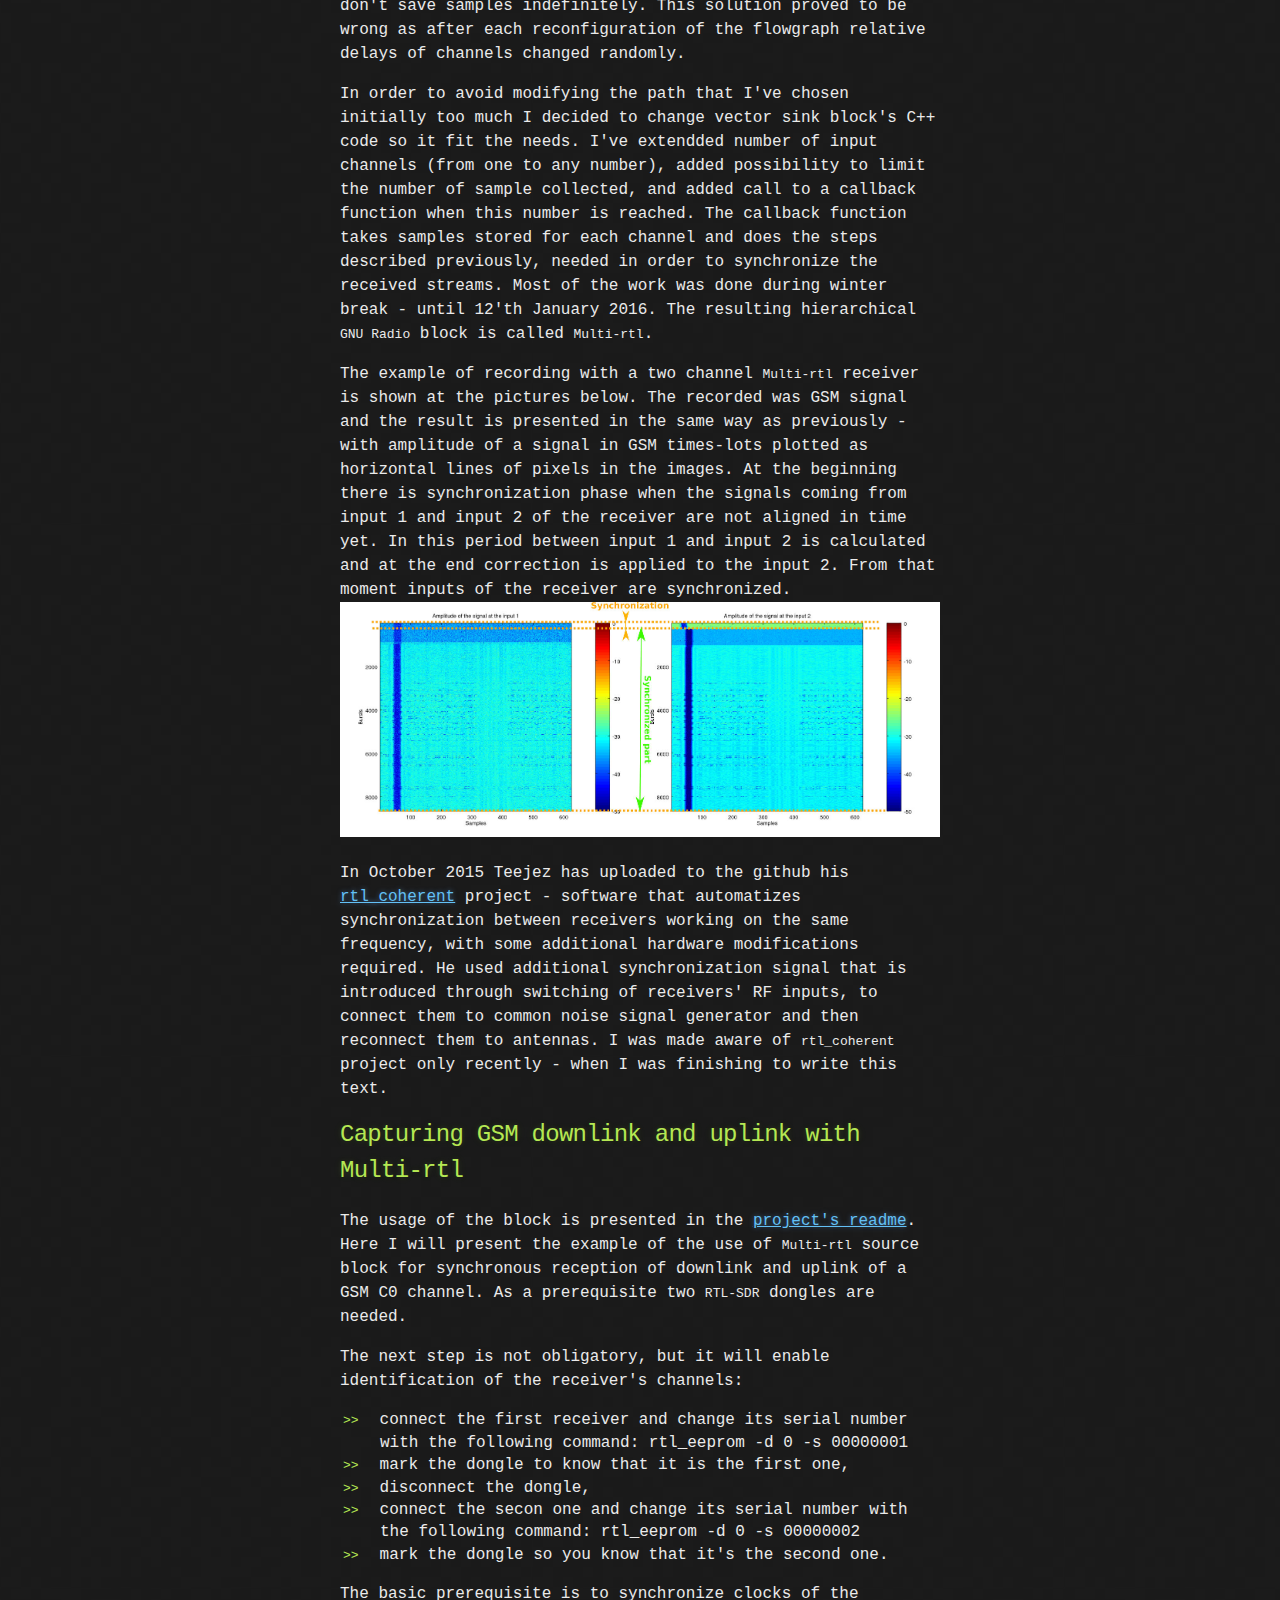
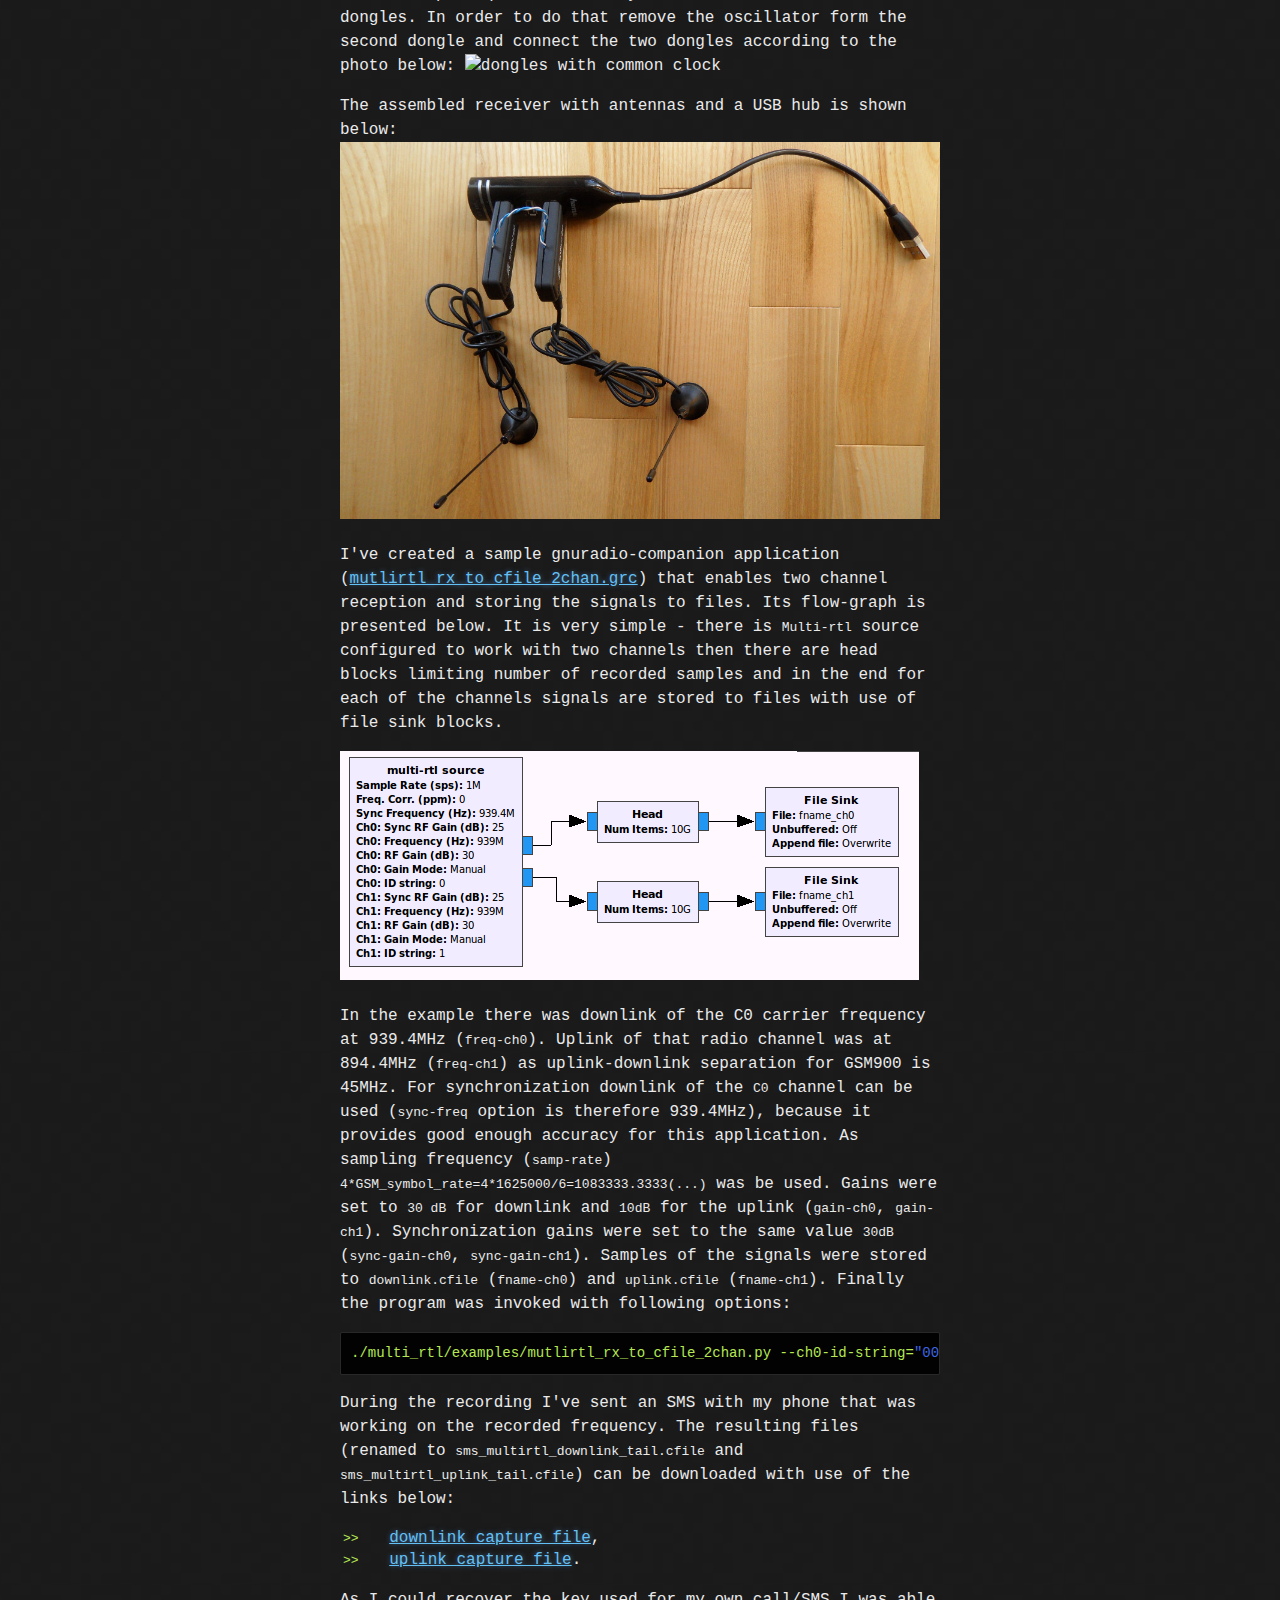
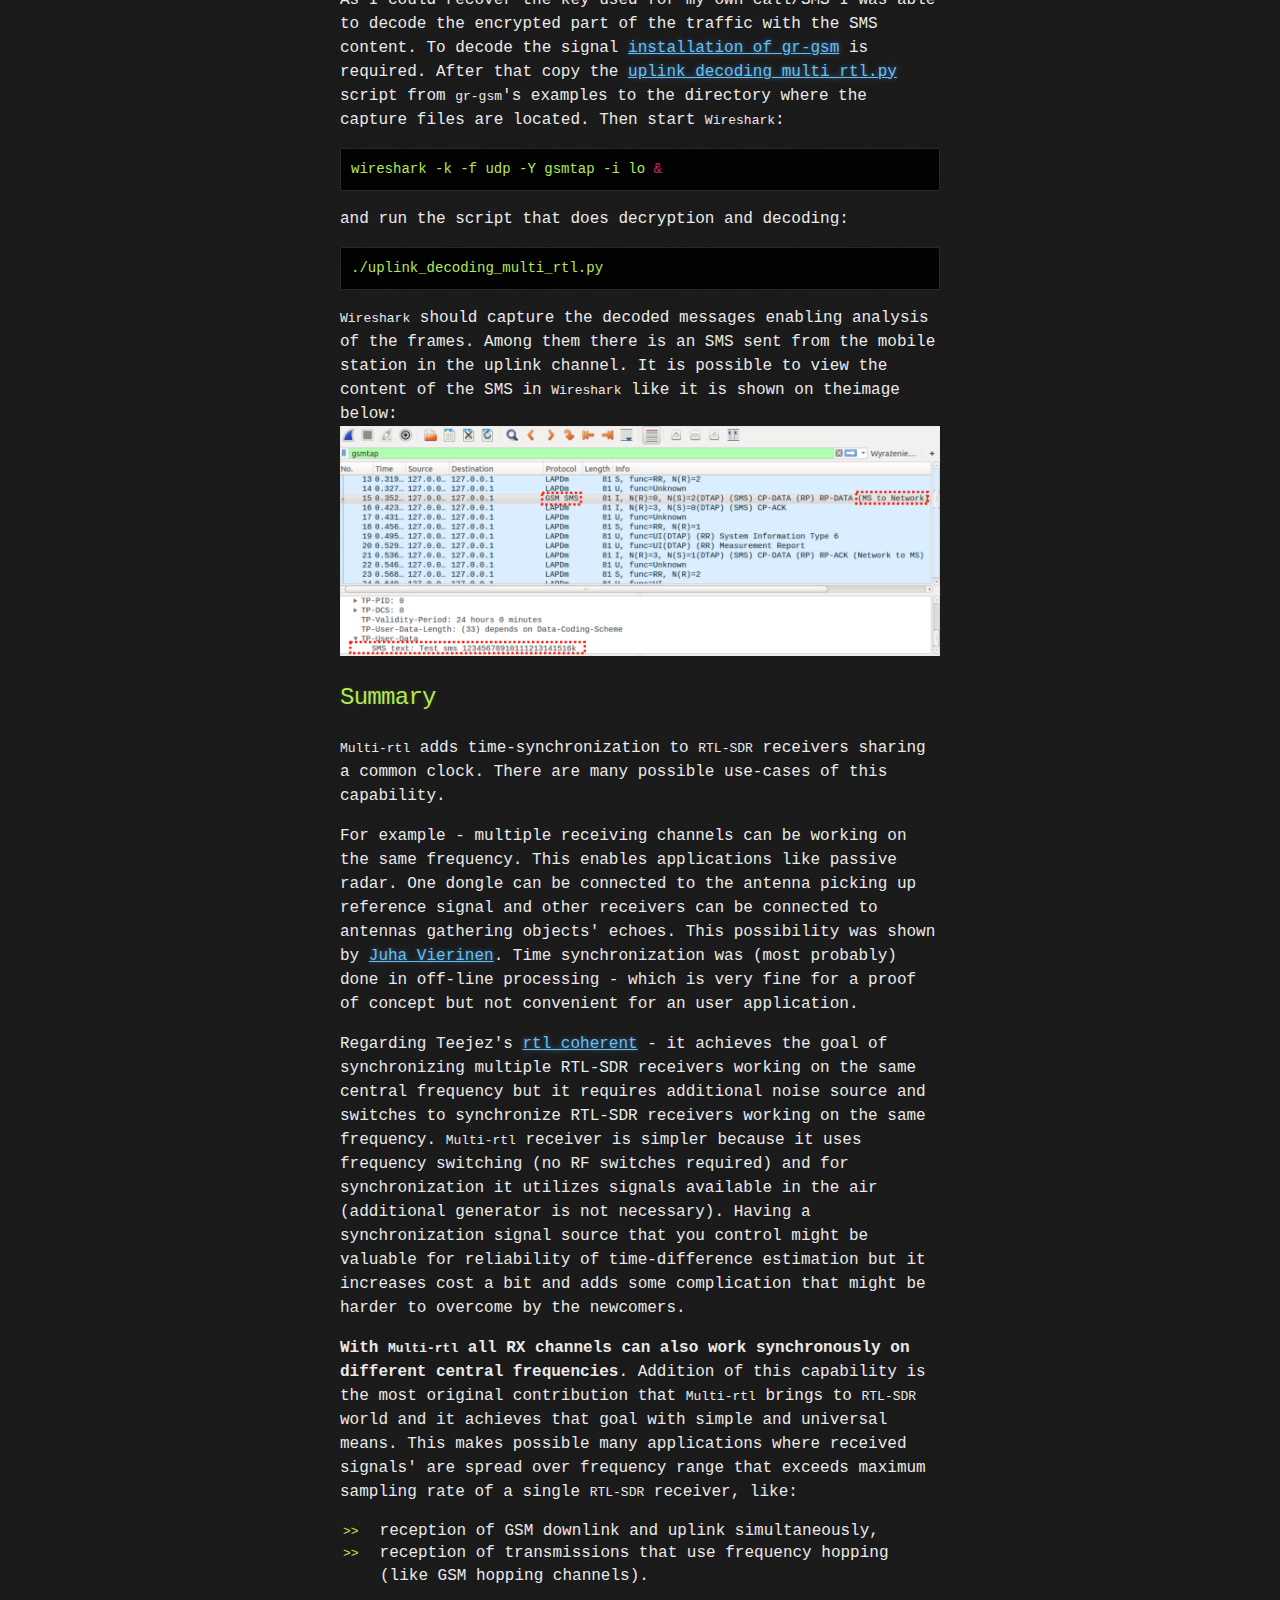
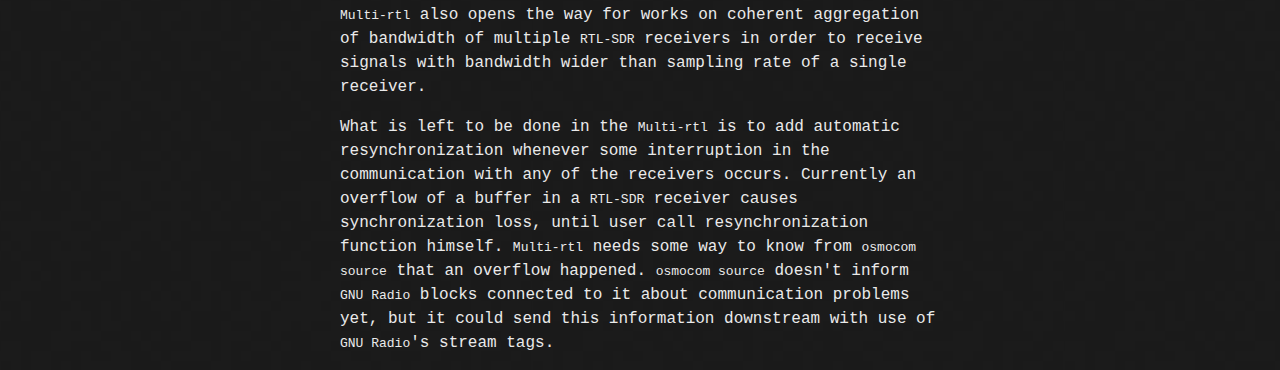
==== commit 2eb73e29: "Replace master branch with page content via GitHub" ====
--- a/index.html
+++ b/index.html
@@ -32,7 +32,7 @@
 <h2>
 <a id="making-multiple-channels-receiver-from-cheap-rtl-sdr-dongles" class="anchor" href="#making-multiple-channels-receiver-from-cheap-rtl-sdr-dongles" aria-hidden="true"><span aria-hidden="true" class="octicon octicon-link"></span></a>Making multiple channels receiver from cheap RTL-SDR dongles</h2>
 
-<p>As a developer of <a href="https://github.com/ptrkrysik/gr-gsm/"><code>gr-gsm</code></a> project - a <code>GNU Radio</code> based software for receiving GSM signal - I always thought that it would be great to have a multiple channels receiver that would be available for anyone. The reason is that it would be possible to do more with my software for all users who are interested in giving it a try and not only those who can afford a multichannel device like a <code>USRP</code>. For example: with two channel receiver it would be possible to receive uplink of a GSM channel in addition to downlink. To achieve this with <code>USRPs N200</code> two devices synchronized with a special cable are required. Total price of such solution is about 4 thousand dolars - too big amount for someone who starts journey with software defined radio and who at the same time might be interested in <code>gr-gsm</code>.</p>
+<p>As a developer of <a href="https://github.com/ptrkrysik/gr-gsm/"><code>gr-gsm</code></a> project - a <code>GNU Radio</code> based software for receiving GSM signal - I always thought that it would be great to have a multiple channels receiver that would be available for anyone. The reason is that it would be possible to do more with my software for all users who are interested in giving it a try and not only those who can afford a multichannel device like an <code>USRP</code>. For example: with two channel receiver it would be possible to receive uplink of a GSM channel in addition to downlink. To achieve this with <code>USRPs N200</code> two devices synchronized with a special cable are required. Total price of such solution is about 4 thousand dolars - too big amount for someone who starts journey with software defined radio and who at the same time might be interested in <code>gr-gsm</code>.</p>
 
 <p><a href="https://groups.google.com/d/msg/gr-gsm/4YiTK4WqFvs/BycVCdvNBwAJ">I was reluctant</a> to implement a cheap receiver with multiple RF channels myself. I thought that it was a matter of a short time before someone demonstrate a working solution transforming cheap <code>RTL-SDR</code> dongles (digital television receivers re-purposed to act as a software radio receivers) into a multi-channel receiver. I had good reasons to think that it will eventually happen. There was already some important work done on this subject, starting with <a href="http://kaira.sgo.fi/2013/09/16-dual-channel-coherent-digital.html">Juha Vierinen's idea</a> to synchronize clocks of multiple <code>RTL-SDR</code> receivers, so they were sampling with exactly the same rate.</p>
 
@@ -66,7 +66,7 @@
 <p>In order to avoid modifying the path that I've chosen initially too much I decided to change vector sink block's C++ code so it fit the needs. I've extendded number of input channels (from one to any number), added possibility to limit the number of sample collected, and added call to a callback function when this number is reached. The callback function takes samples stored for each channel and does the steps described previously, needed in order to synchronize the received streams. Most of the work was done during winter break - until 12'th January 2016. The resulting hierarchical <code>GNU Radio</code> block is called <code>Multi-rtl</code>.</p>
 
 <p>The example of recording with a two channel <code>Multi-rtl</code> receiver is shown at the pictures below. The recorded was GSM signal and the result is presented in the same way as previously - with amplitude of a signal in GSM times-lots plotted as horizontal lines of pixels in the images. At the beginning there is synchronization phase when the signals coming from input 1 and input 2 of the receiver are not aligned in time yet. In this period between input 1 and input 2 is calculated and at the end correction is applied to the input 2. From that moment inputs of the receiver are synchronized.
-<img src="images/two_channel_result.jpg" alt="Two channel result"></p>
+<a href="images/two_channel_result.jpg"><img src="images/two_channel_result.jpg" alt="Two channel result"></a></p>
 
 <p>In October 2015 Teejez has uploaded to the github his <a href="https://github.com/tejeez/rtl_coherent">rtl_coherent</a> project - software that automatizes synchronization between receivers working on the same frequency, with some additional hardware modifications required. He used additional synchronization signal that is introduced through switching of receivers' RF inputs, to connect them to common noise signal generator and then reconnect them to antennas. I was made aware of <code>rtl_coherent</code> project only recently - when I was finishing to write this text.</p>
 
@@ -93,7 +93,7 @@
 <p>The assembled receiver with antennas and a USB hub is shown below:
 <img src="images/multi_rtl_receiver_sm.jpg" alt="Complete receiver"></p>
 
-<p>I've created a sample gnuradio-companion application (<a href="">mutlirtl_rx_to_cfile_2chan.grc</a>) that enables two channel reception and storing the signals to files. It's flow-graph is presented below. It is very simple - there is <code>Multi-rtl</code> source configured to work with two channels then there are head blocks limiting number of recorded samples and in the end for each of the channels signals are stored to files with use of file sink blocks.</p>
+<p>I've created a sample gnuradio-companion application (<a href="">mutlirtl_rx_to_cfile_2chan.grc</a>) that enables two channel reception and storing the signals to files. Its flow-graph is presented below. It is very simple - there is <code>Multi-rtl</code> source configured to work with two channels then there are head blocks limiting number of recorded samples and in the end for each of the channels signals are stored to files with use of file sink blocks.</p>
 
 <p><img src="images/multi_rx_to_cfile_2chan.png" alt="Sample two channel application using Multi-rtl"></p>
 
@@ -130,7 +130,7 @@
 
 <p>Regarding Teejez's <a href="https://github.com/tejeez/rtl_coherent">rtl_coherent</a> - it achieves the goal of synchronizing multiple RTL-SDR receivers working on the same central frequency but it requires additional noise source and switches to synchronize RTL-SDR receivers working on the same frequency. <code>Multi-rtl</code> receiver is simpler because it uses frequency switching (no RF switches required) and for synchronization it utilizes signals available in the air (additional generator is not necessary). Having a synchronization signal source that you control might be valuable for reliability of time-difference estimation but it increases cost a bit and adds some complication that might be harder to overcome by the newcomers.</p>
 
-<p><strong>With <code>Multi-rtl</code> all RX channel can also work synchronously on different central frequencies</strong>. Addition of this capability is the most original contribution that <code>Multi-rtl</code> brings to <code>RTL-SDR</code> world and it achieves that goal with simple and universal means. This makes possible many applications where received signals' are spread over frequency range that exceeds maximum sampling rate of a single <code>RTL-SDR</code> receiver, like:</p>
+<p><strong>With <code>Multi-rtl</code> all RX channels can also work synchronously on different central frequencies</strong>. Addition of this capability is the most original contribution that <code>Multi-rtl</code> brings to <code>RTL-SDR</code> world and it achieves that goal with simple and universal means. This makes possible many applications where received signals' are spread over frequency range that exceeds maximum sampling rate of a single <code>RTL-SDR</code> receiver, like:</p>
 
 <ul>
 <li>reception of GSM downlink and uplink simultaneously,</li>
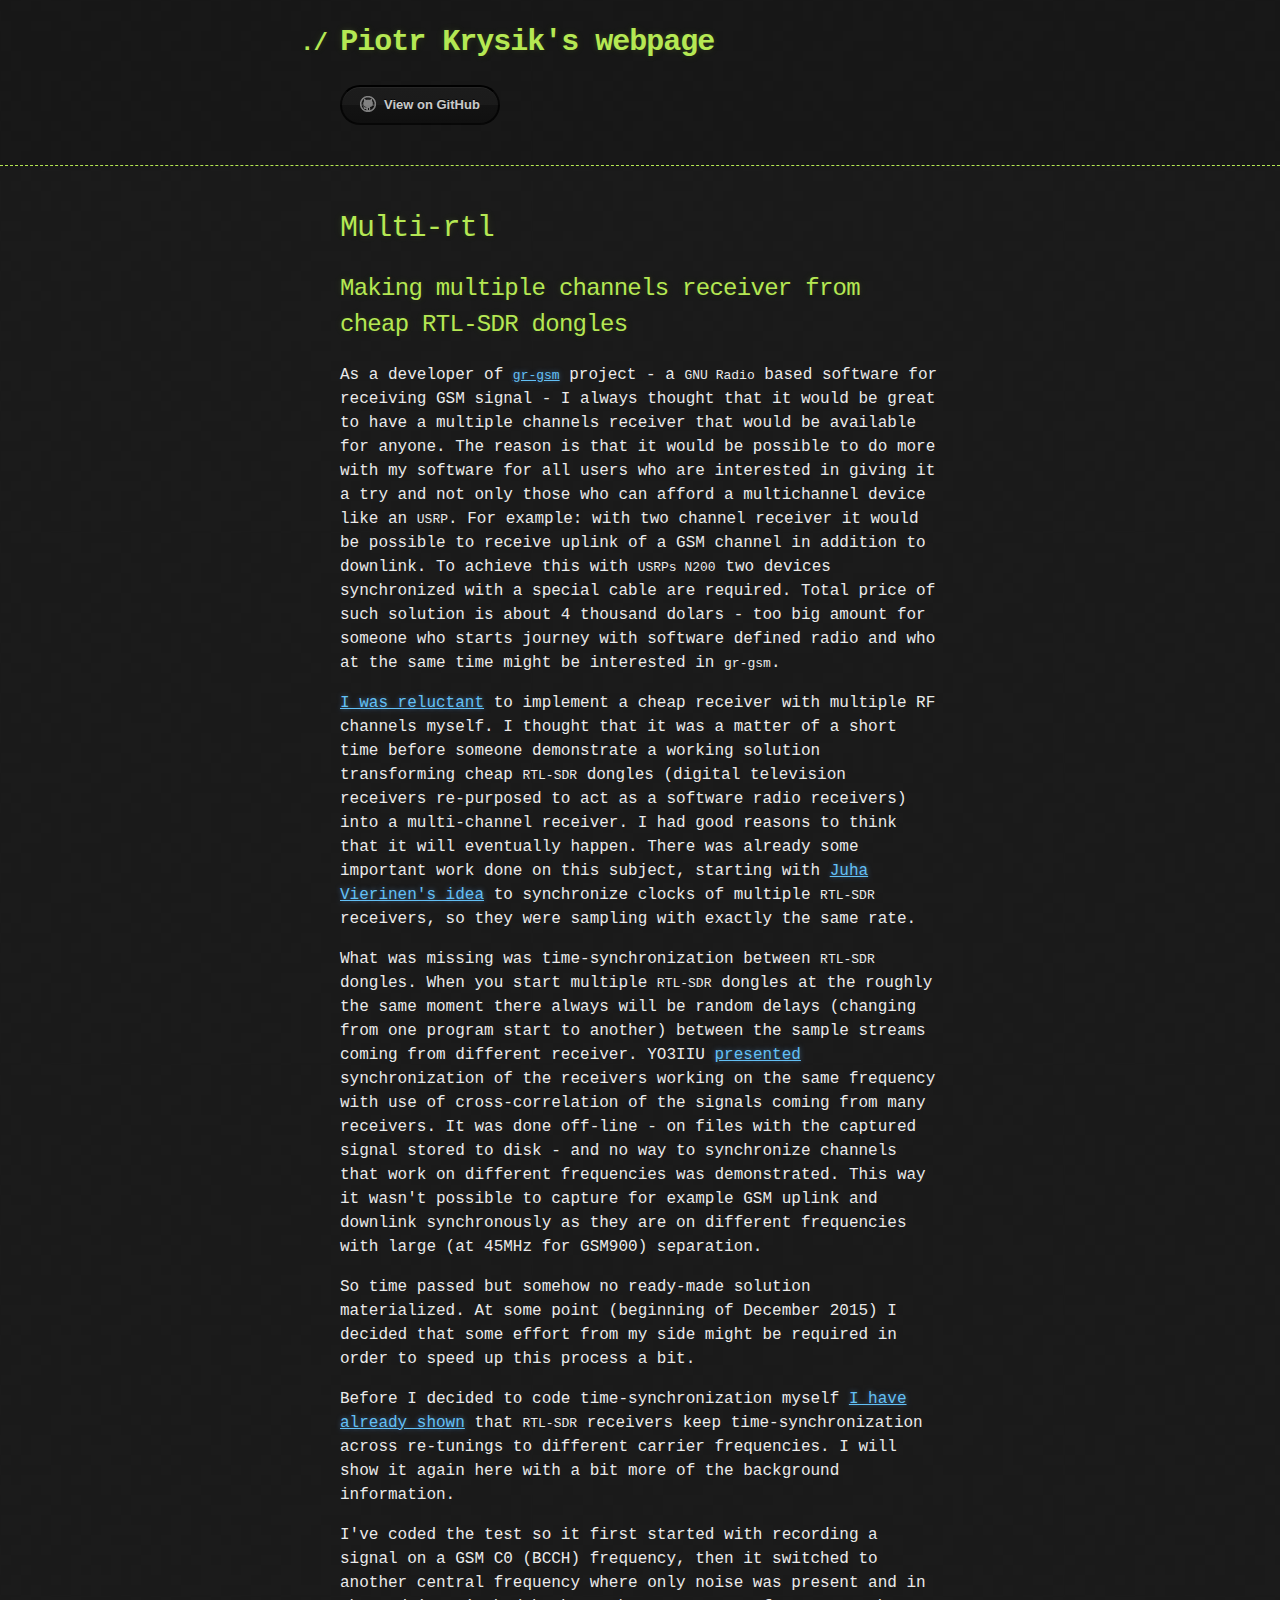
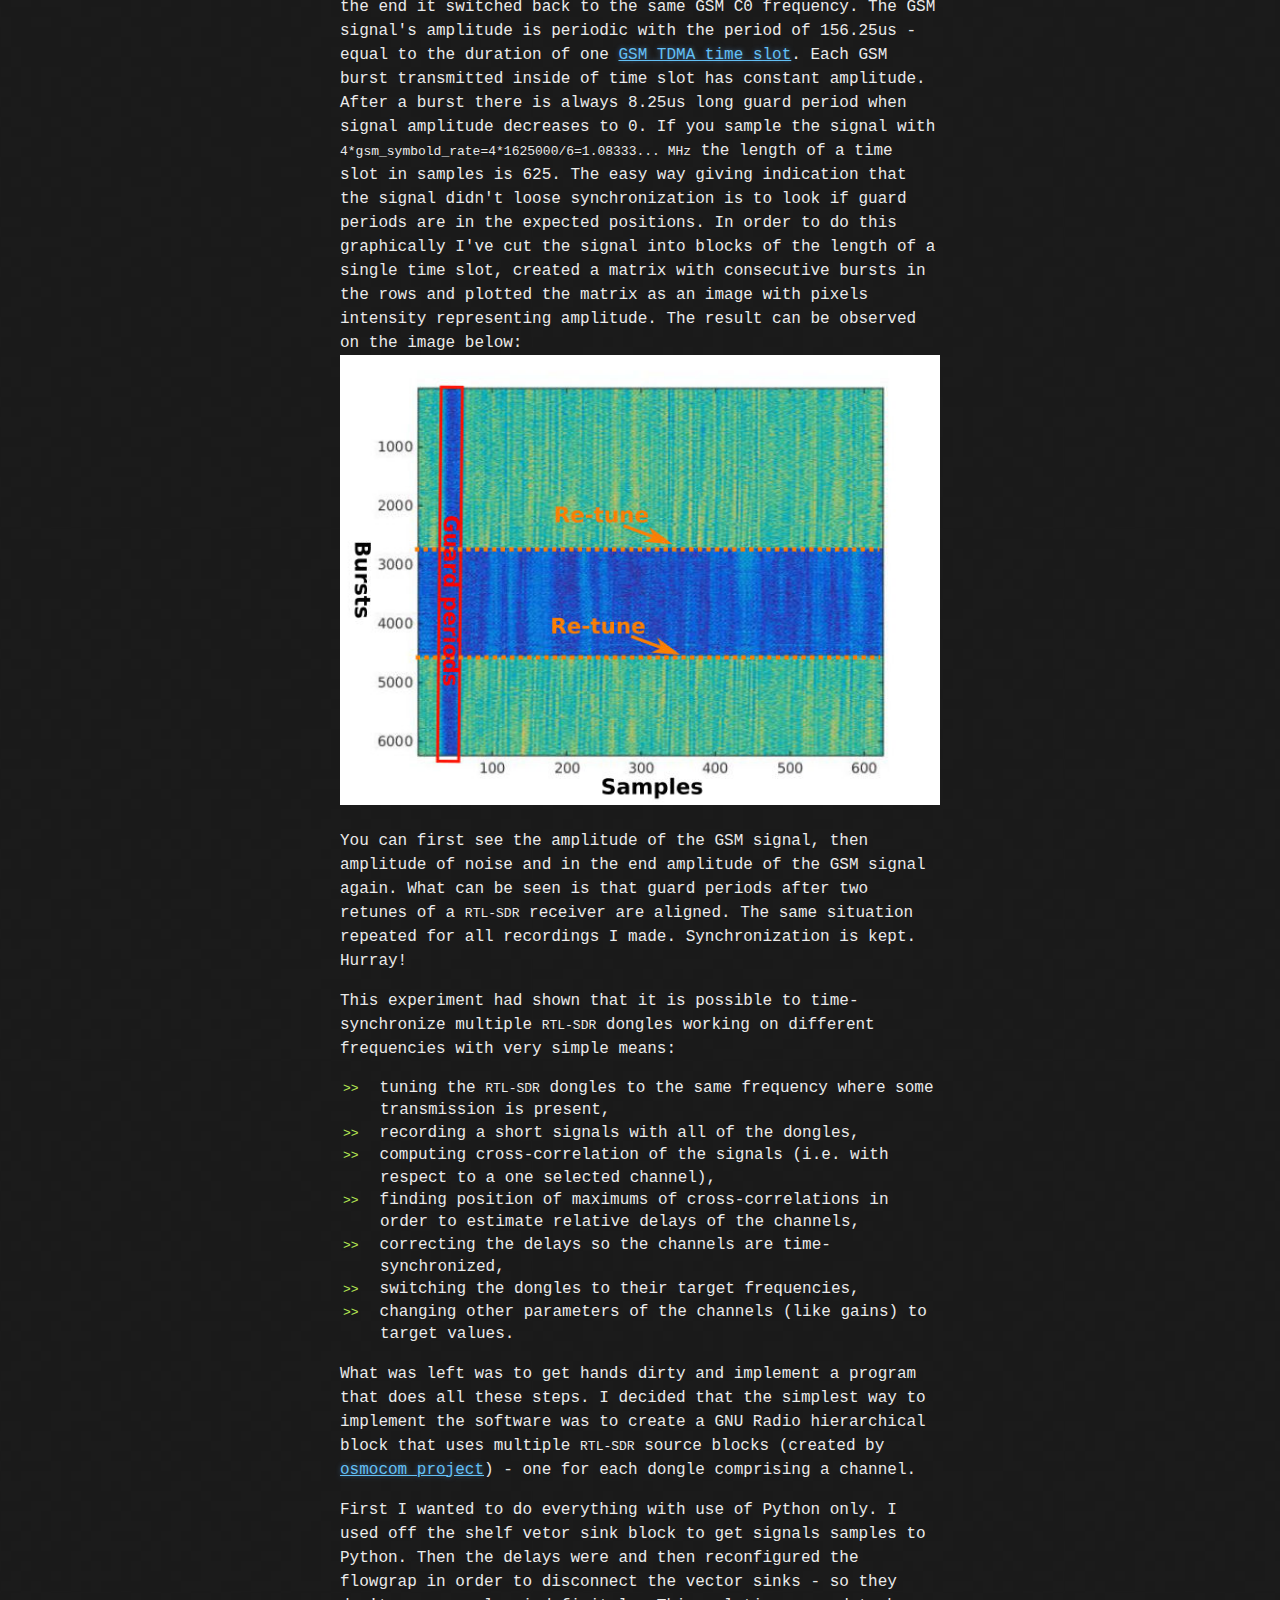
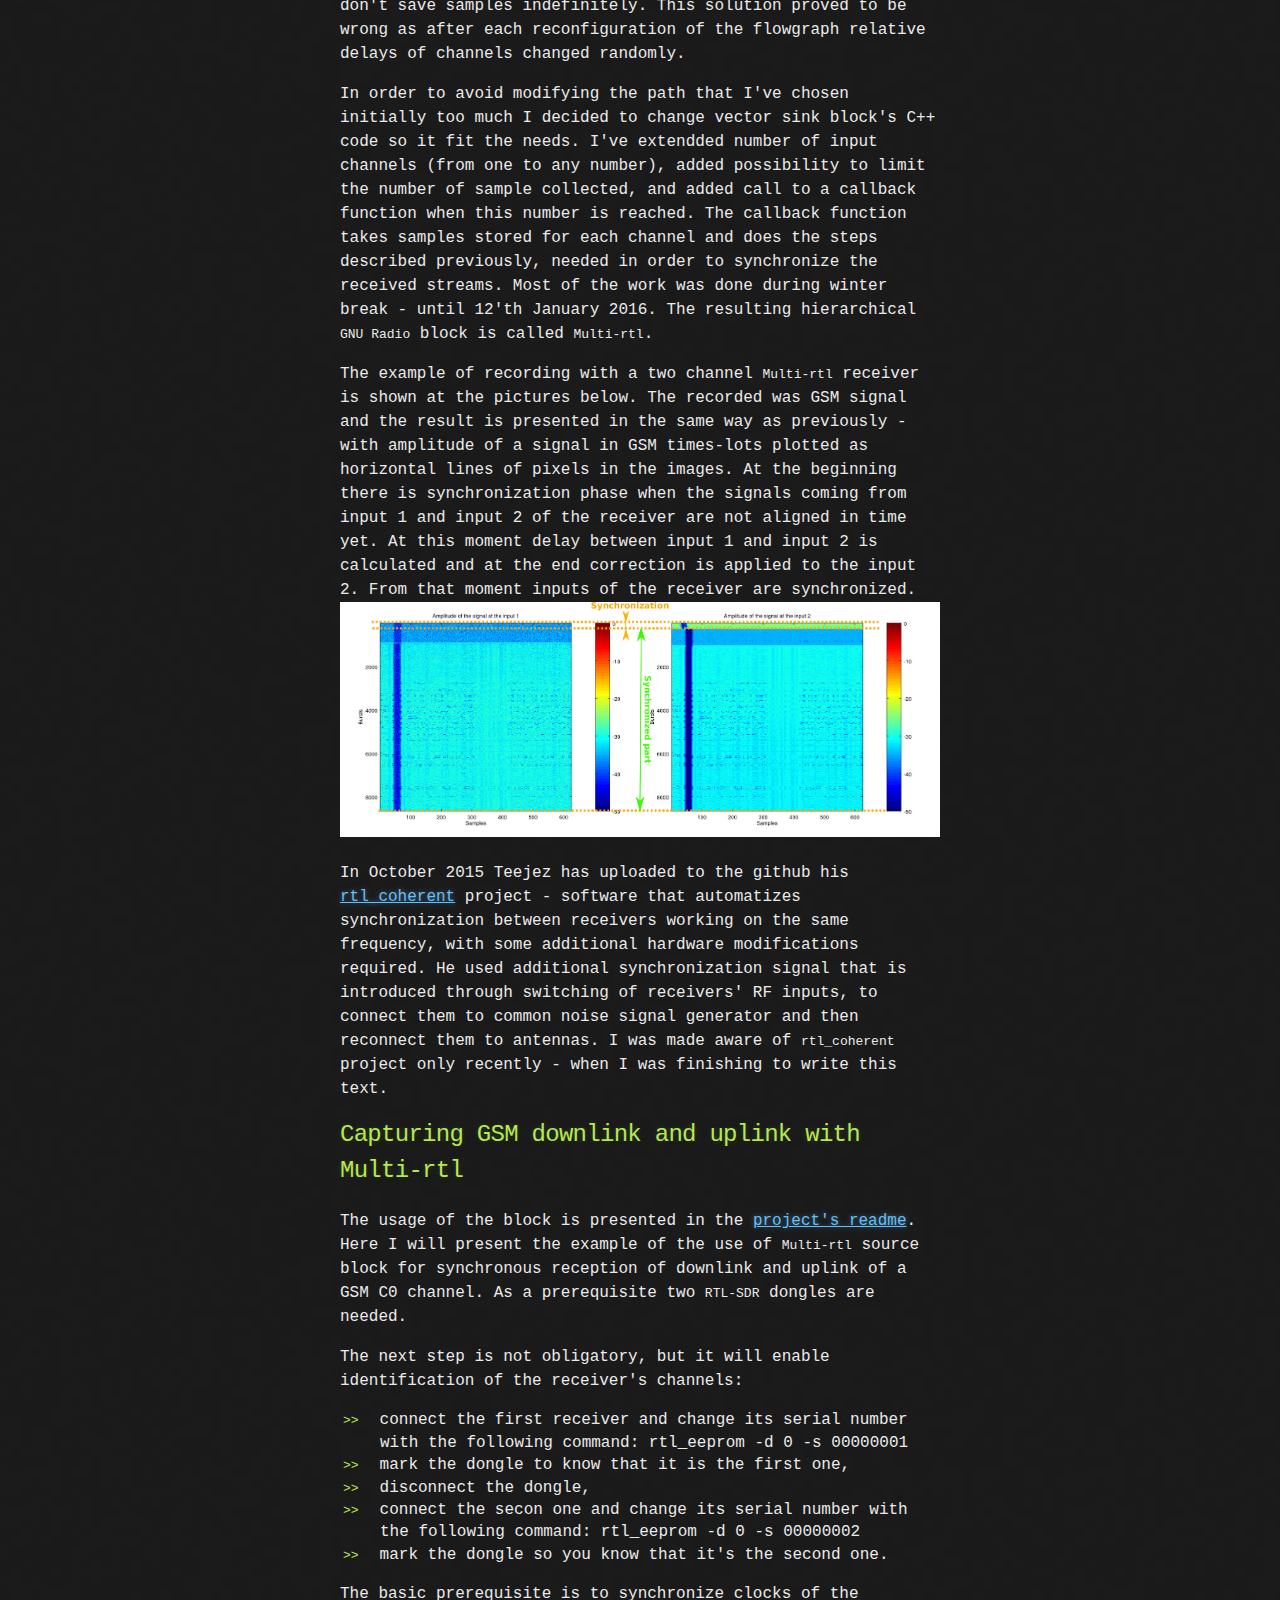
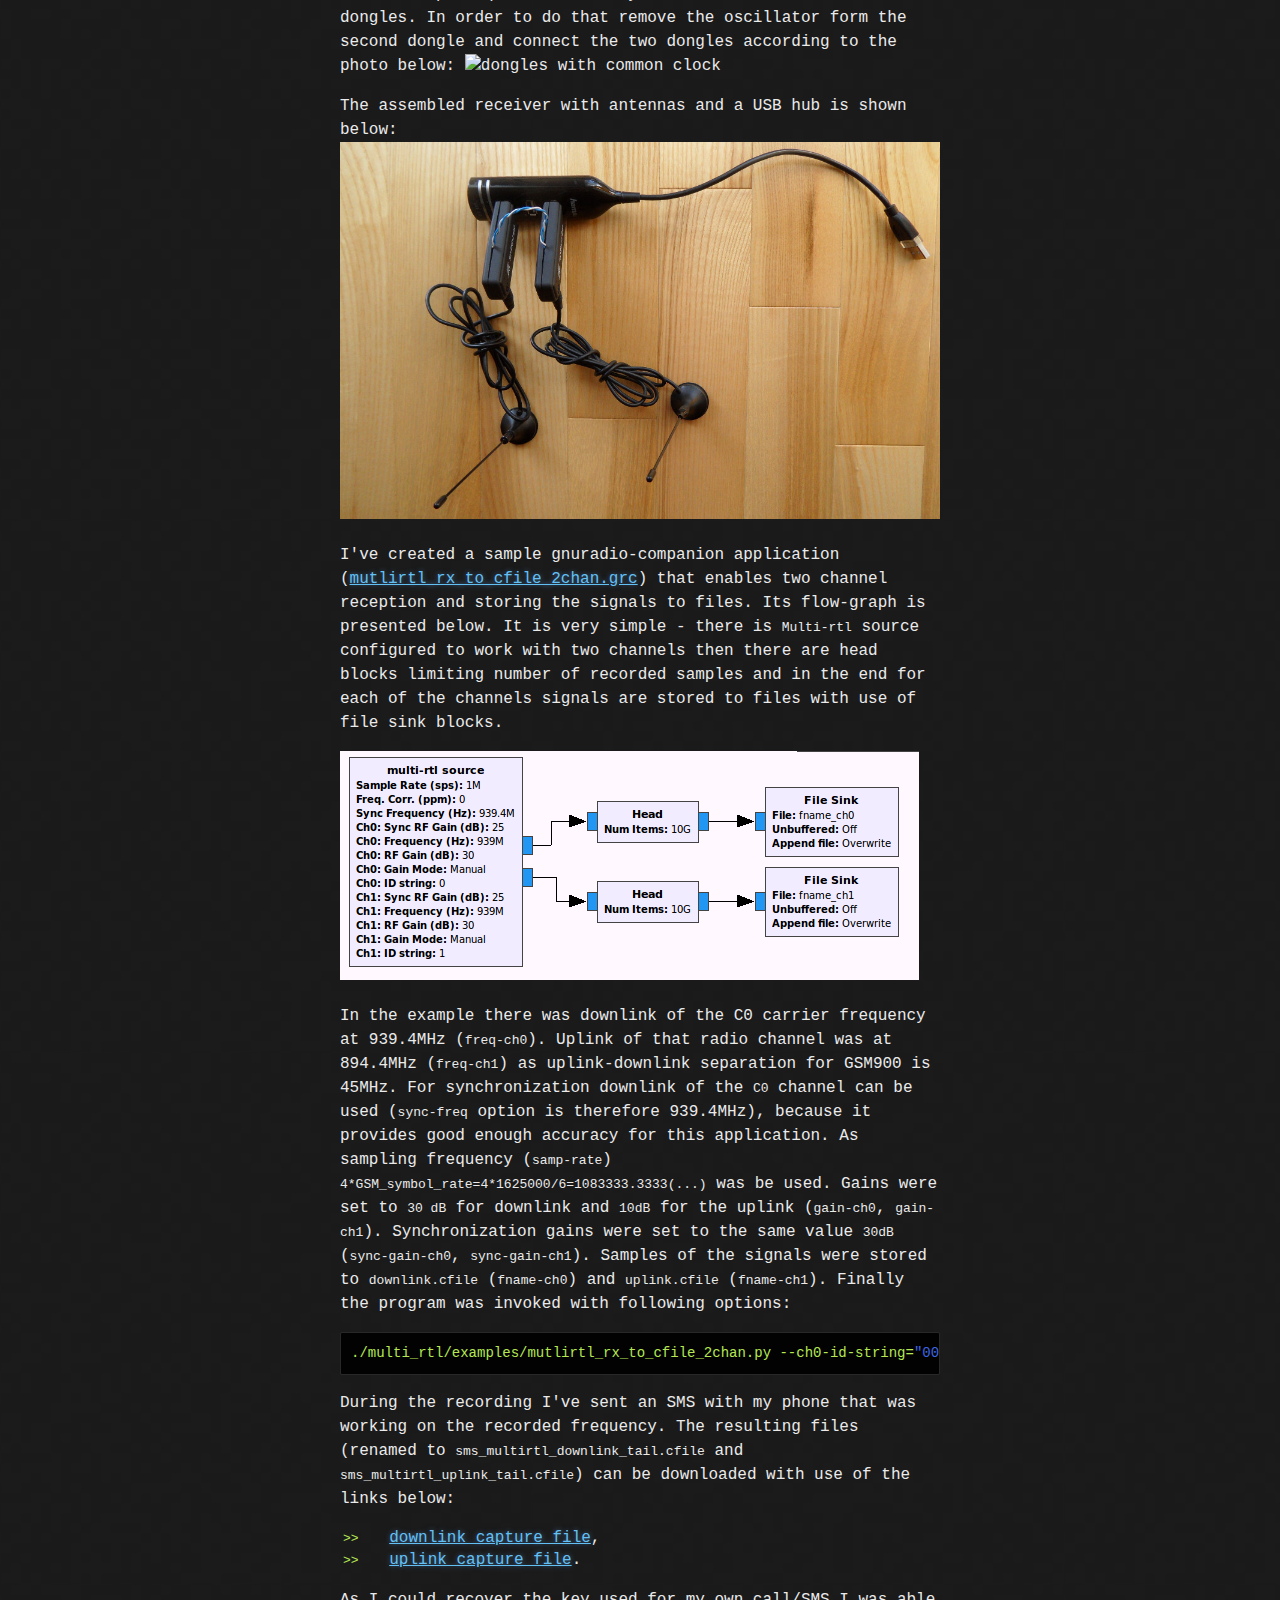
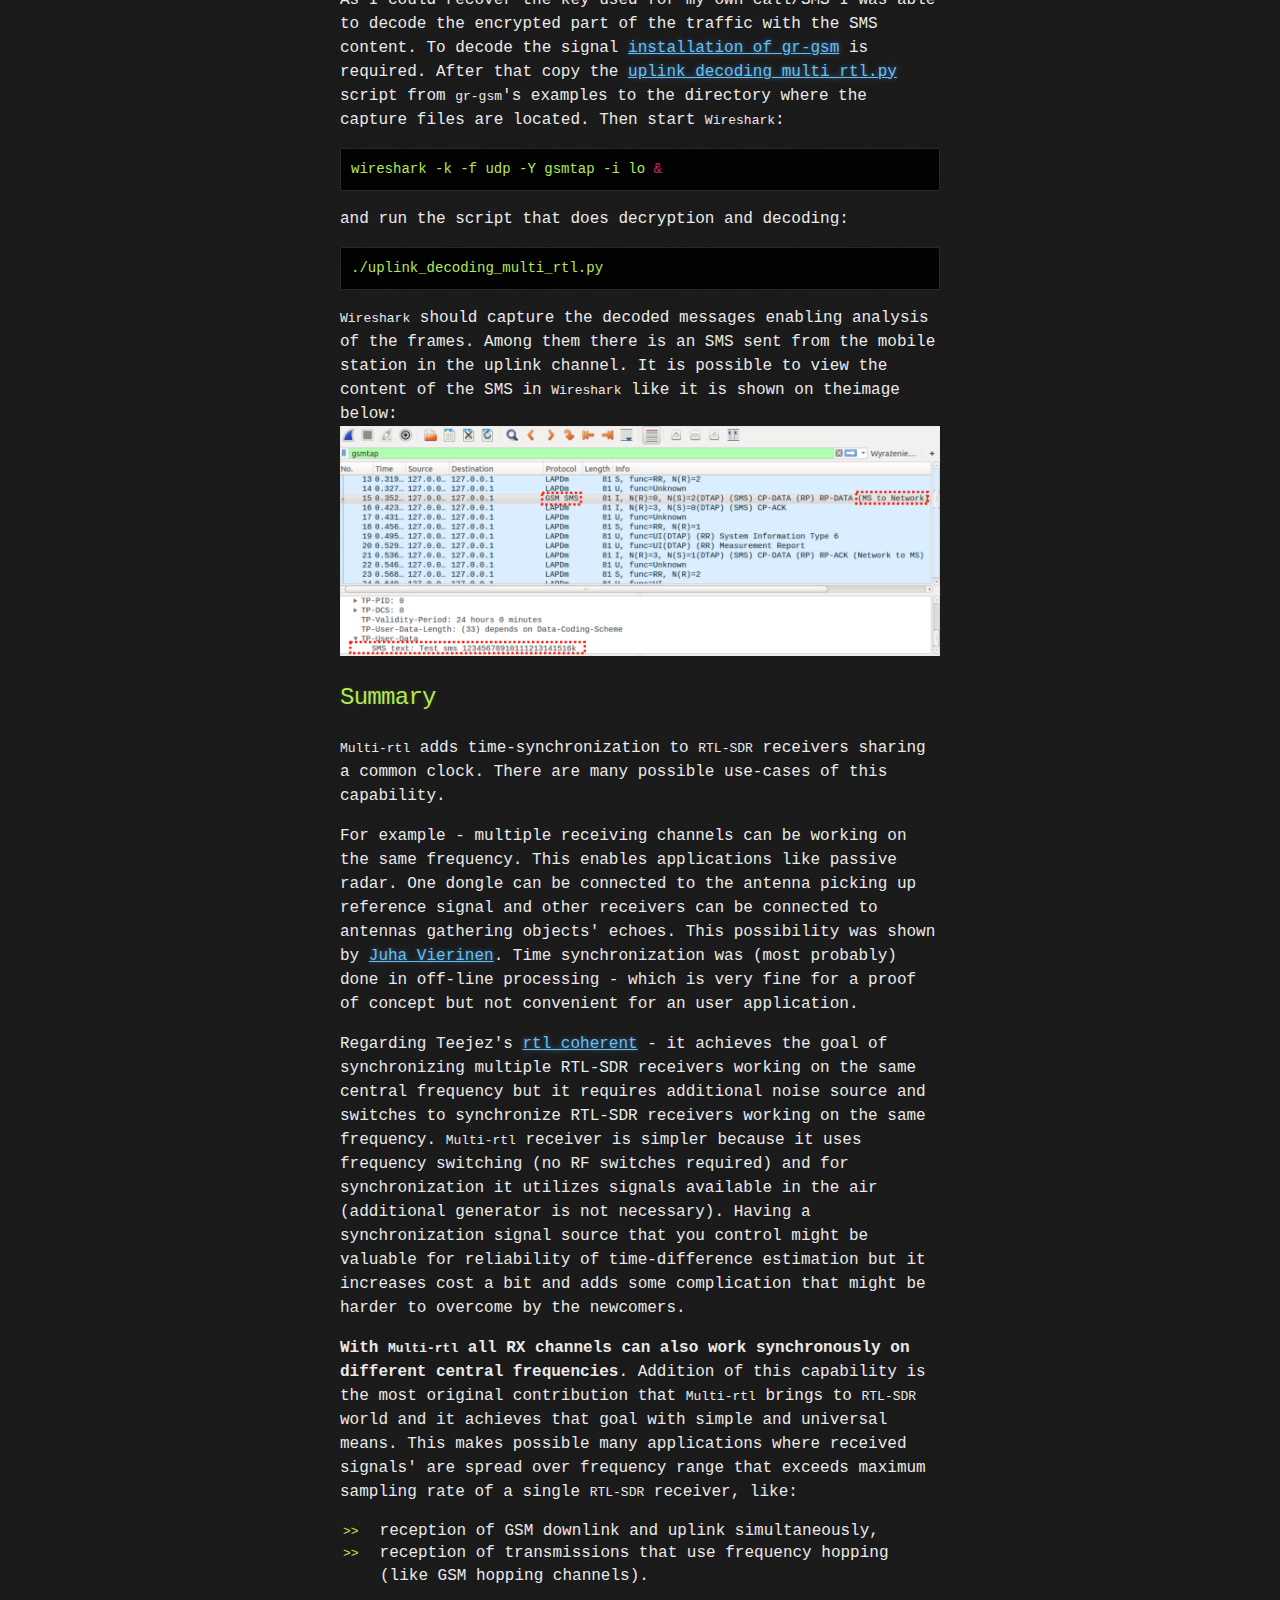
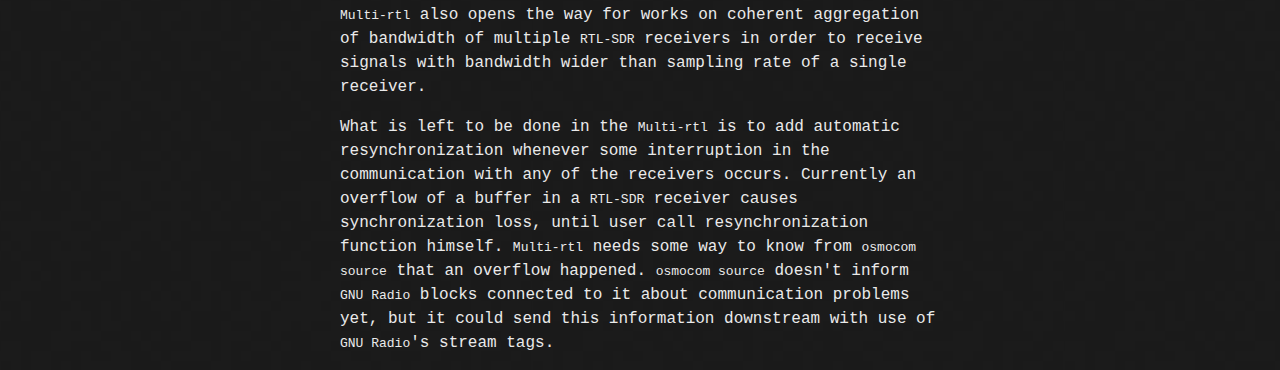
==== commit a05ca7dd: "Replace master branch with page content via GitHub" ====
--- a/index.html
+++ b/index.html
@@ -65,7 +65,7 @@
 
 <p>In order to avoid modifying the path that I've chosen initially too much I decided to change vector sink block's C++ code so it fit the needs. I've extendded number of input channels (from one to any number), added possibility to limit the number of sample collected, and added call to a callback function when this number is reached. The callback function takes samples stored for each channel and does the steps described previously, needed in order to synchronize the received streams. Most of the work was done during winter break - until 12'th January 2016. The resulting hierarchical <code>GNU Radio</code> block is called <code>Multi-rtl</code>.</p>
 
-<p>The example of recording with a two channel <code>Multi-rtl</code> receiver is shown at the pictures below. The recorded was GSM signal and the result is presented in the same way as previously - with amplitude of a signal in GSM times-lots plotted as horizontal lines of pixels in the images. At the beginning there is synchronization phase when the signals coming from input 1 and input 2 of the receiver are not aligned in time yet. In this period between input 1 and input 2 is calculated and at the end correction is applied to the input 2. From that moment inputs of the receiver are synchronized.
+<p>The example of recording with a two channel <code>Multi-rtl</code> receiver is shown at the pictures below. The recorded was GSM signal and the result is presented in the same way as previously - with amplitude of a signal in GSM times-lots plotted as horizontal lines of pixels in the images. At the beginning there is synchronization phase when the signals coming from input 1 and input 2 of the receiver are not aligned in time yet. At this moment delay between input 1 and input 2 is calculated and at the end correction is applied to the input 2. From that moment inputs of the receiver are synchronized.
 <a href="images/two_channel_result.jpg"><img src="images/two_channel_result.jpg" alt="Two channel result"></a></p>
 
 <p>In October 2015 Teejez has uploaded to the github his <a href="https://github.com/tejeez/rtl_coherent">rtl_coherent</a> project - software that automatizes synchronization between receivers working on the same frequency, with some additional hardware modifications required. He used additional synchronization signal that is introduced through switching of receivers' RF inputs, to connect them to common noise signal generator and then reconnect them to antennas. I was made aware of <code>rtl_coherent</code> project only recently - when I was finishing to write this text.</p>
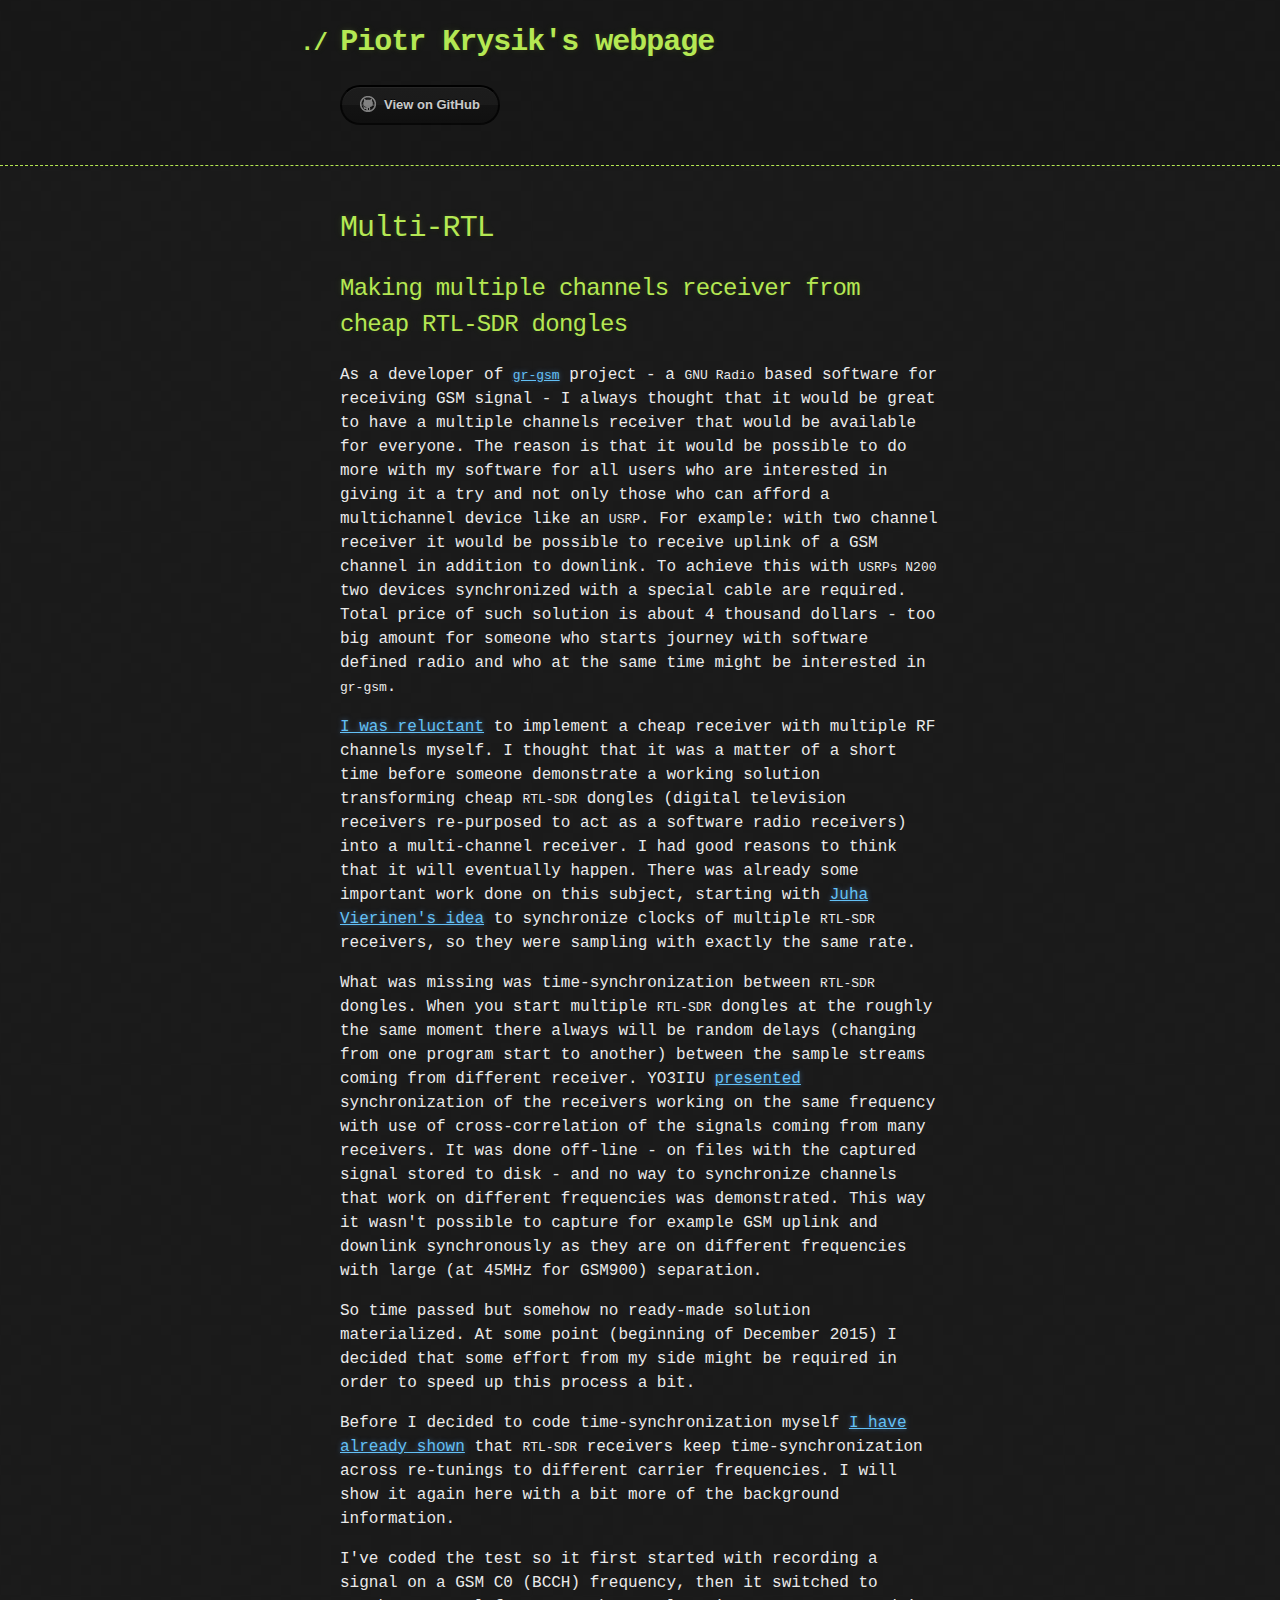
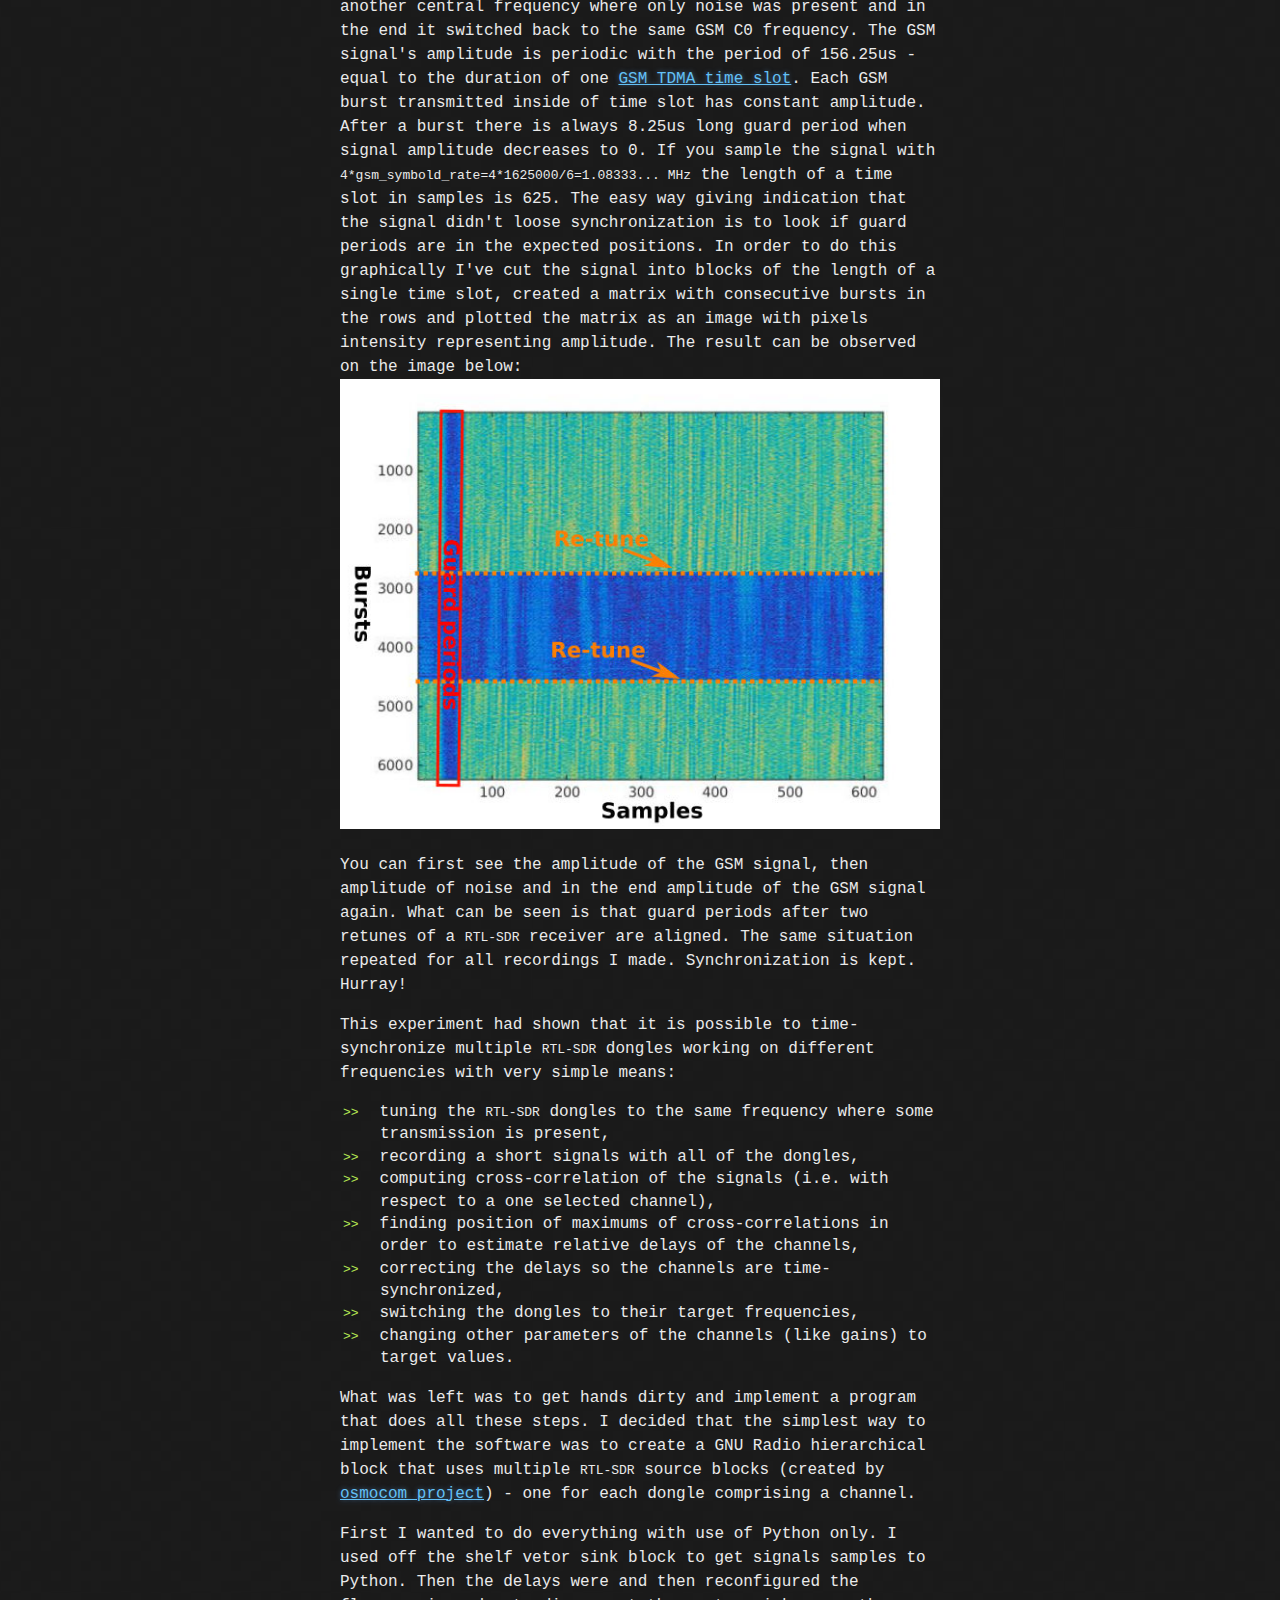
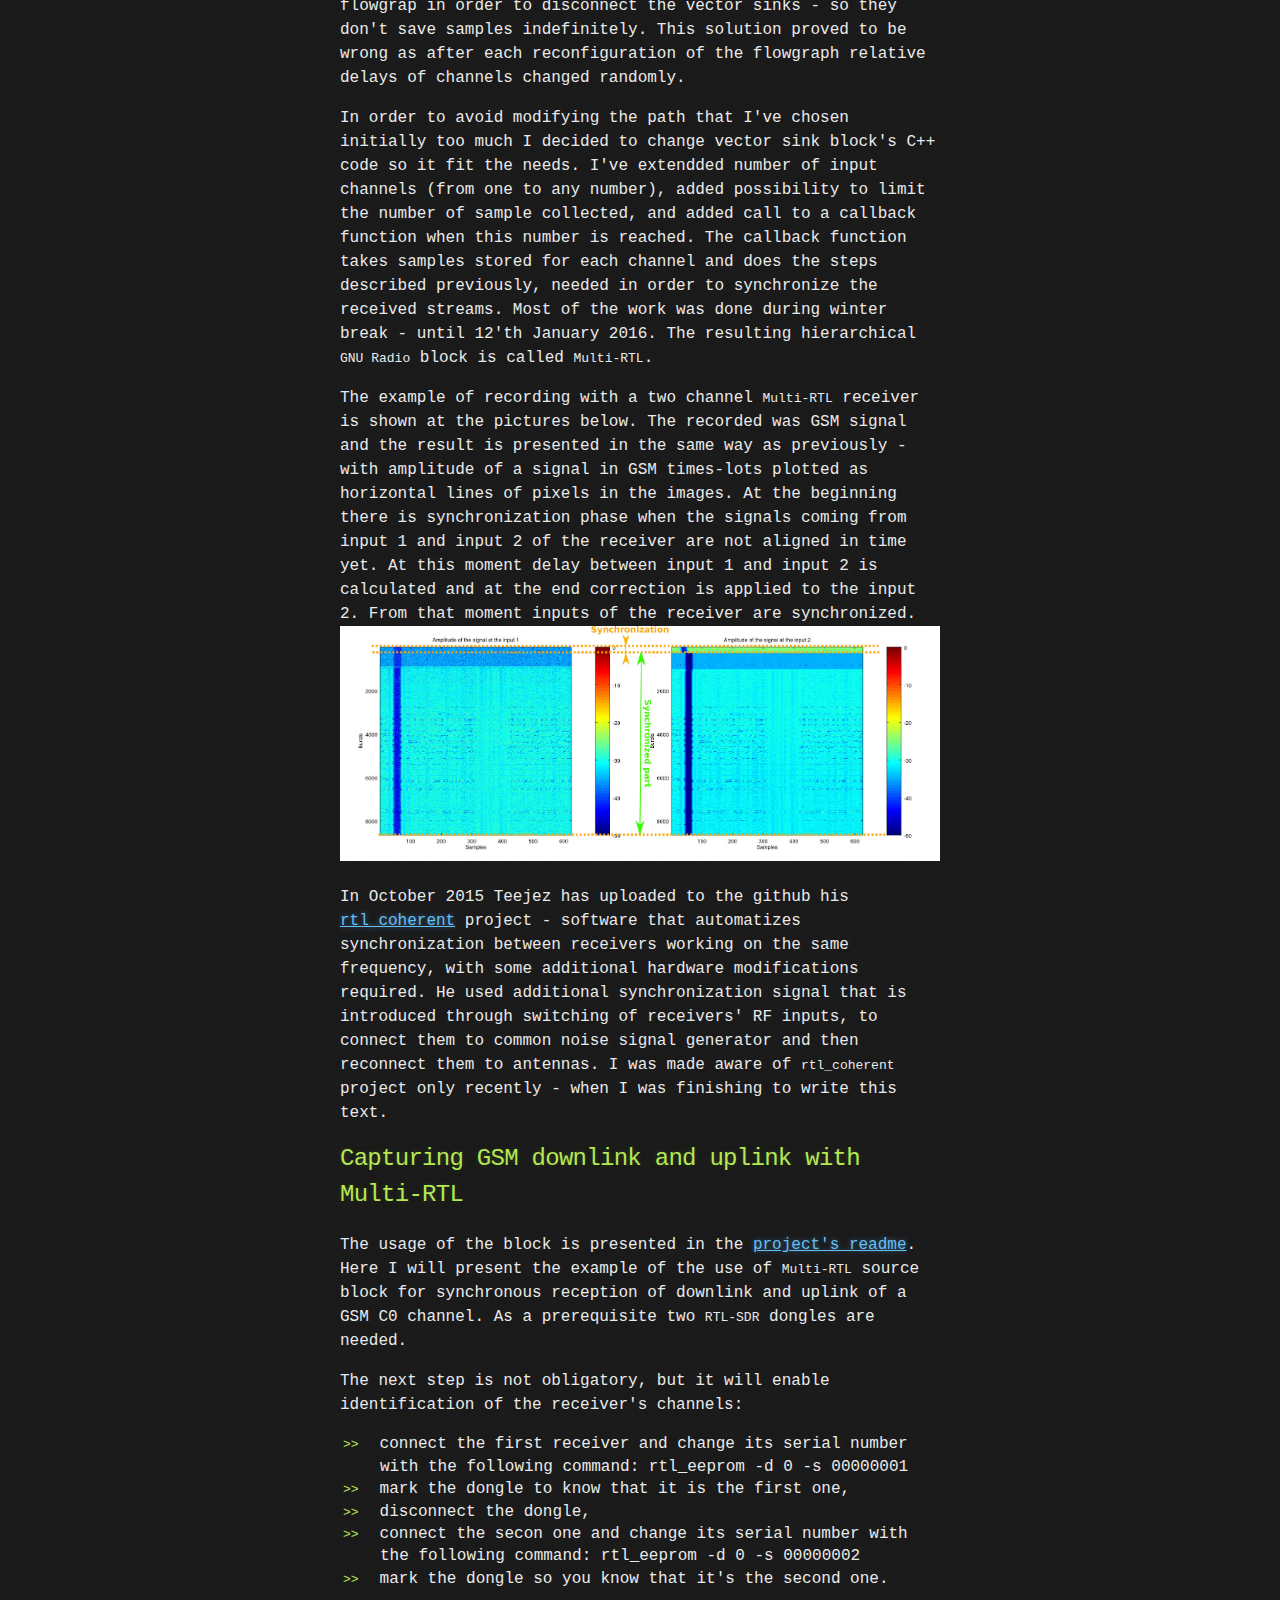
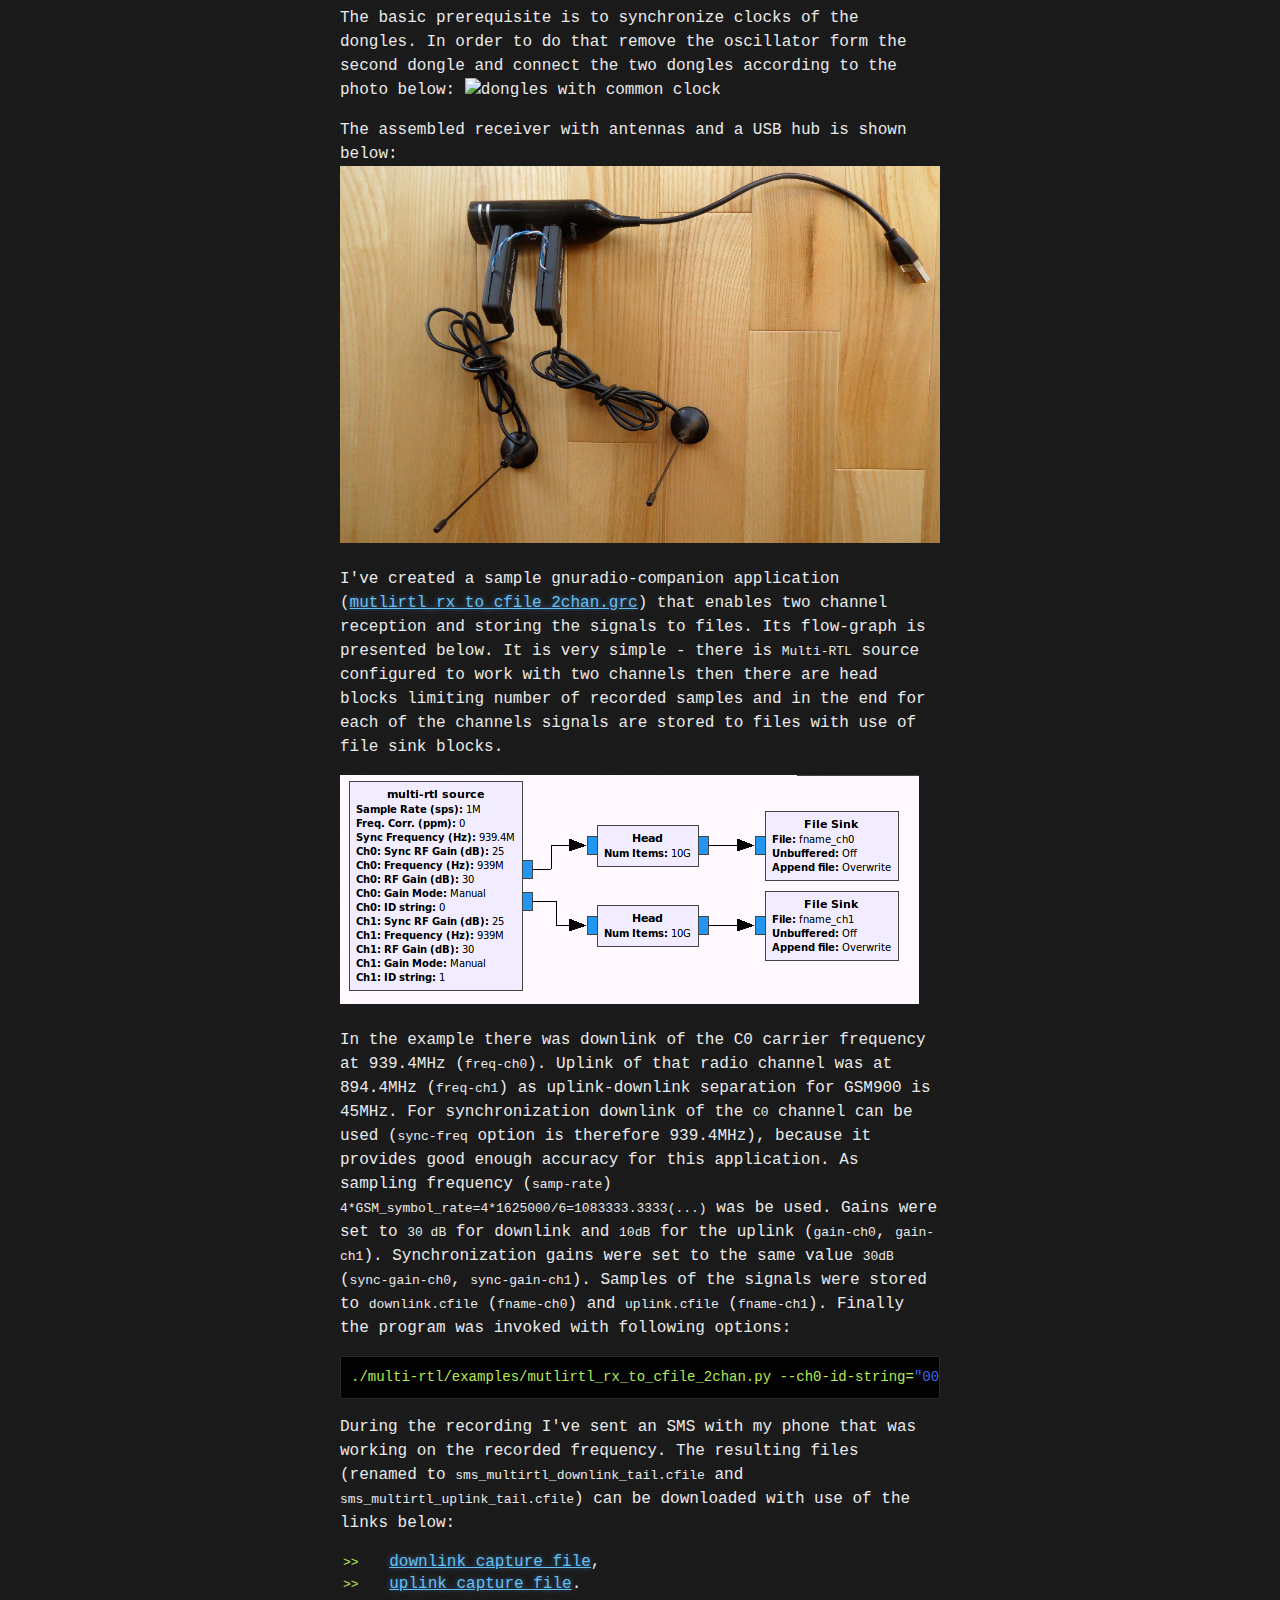
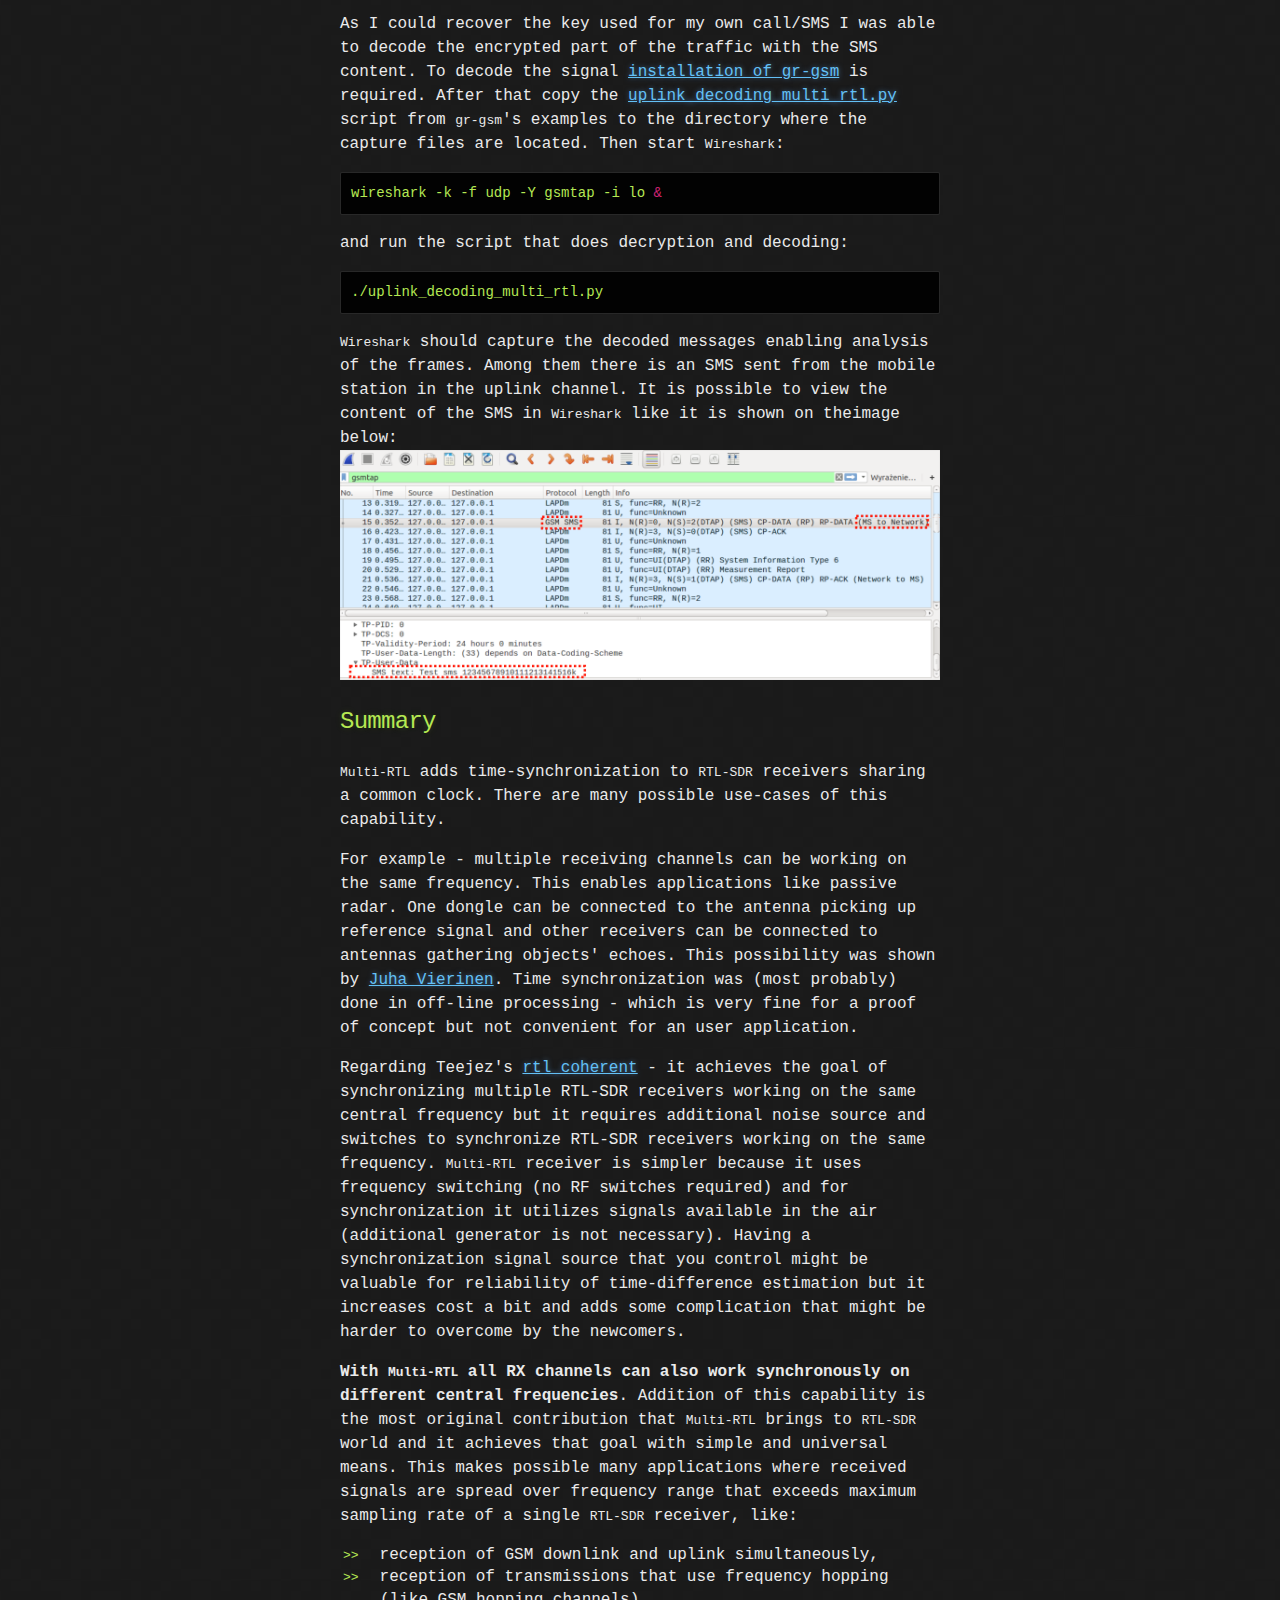
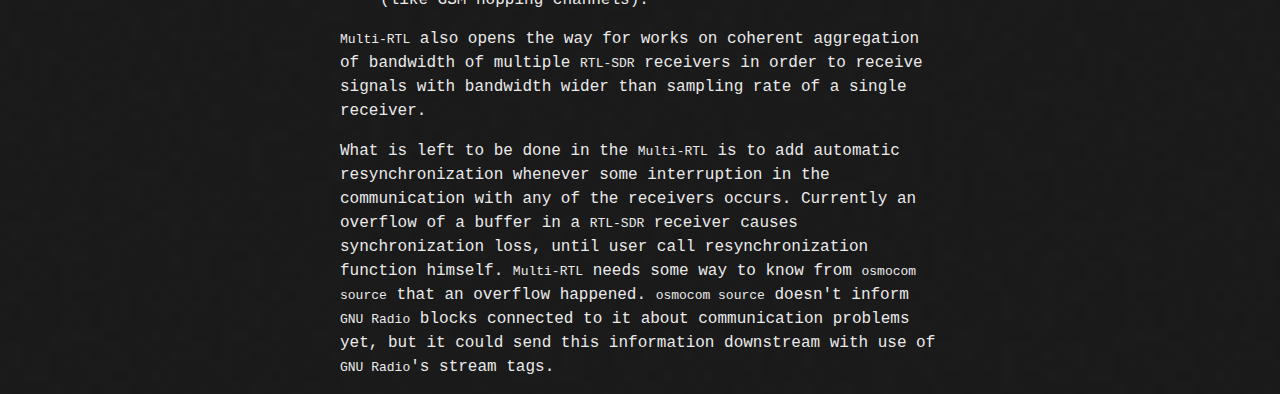
==== commit 35c3a8e2: "Replace master branch with page content via GitHub" ====
--- a/index.html
+++ b/index.html
@@ -27,12 +27,12 @@
     <div class="container">
       <section id="main_content">
         <h1>
-<a id="multi-rtl-" class="anchor" href="#multi-rtl-" aria-hidden="true"><span aria-hidden="true" class="octicon octicon-link"></span></a>Multi-rtl </h1>
+<a id="multi-rtl-" class="anchor" href="#multi-rtl-" aria-hidden="true"><span aria-hidden="true" class="octicon octicon-link"></span></a>Multi-RTL </h1>
 
 <h2>
 <a id="making-multiple-channels-receiver-from-cheap-rtl-sdr-dongles" class="anchor" href="#making-multiple-channels-receiver-from-cheap-rtl-sdr-dongles" aria-hidden="true"><span aria-hidden="true" class="octicon octicon-link"></span></a>Making multiple channels receiver from cheap RTL-SDR dongles</h2>
 
-<p>As a developer of <a href="https://github.com/ptrkrysik/gr-gsm/"><code>gr-gsm</code></a> project - a <code>GNU Radio</code> based software for receiving GSM signal - I always thought that it would be great to have a multiple channels receiver that would be available for anyone. The reason is that it would be possible to do more with my software for all users who are interested in giving it a try and not only those who can afford a multichannel device like an <code>USRP</code>. For example: with two channel receiver it would be possible to receive uplink of a GSM channel in addition to downlink. To achieve this with <code>USRPs N200</code> two devices synchronized with a special cable are required. Total price of such solution is about 4 thousand dolars - too big amount for someone who starts journey with software defined radio and who at the same time might be interested in <code>gr-gsm</code>.</p>
+<p>As a developer of <a href="https://github.com/ptrkrysik/gr-gsm/"><code>gr-gsm</code></a> project - a <code>GNU Radio</code> based software for receiving GSM signal - I always thought that it would be great to have a multiple channels receiver that would be available for everyone. The reason is that it would be possible to do more with my software for all users who are interested in giving it a try and not only those who can afford a multichannel device like an <code>USRP</code>. For example: with two channel receiver it would be possible to receive uplink of a GSM channel in addition to downlink. To achieve this with <code>USRPs N200</code> two devices synchronized with a special cable are required. Total price of such solution is about 4 thousand dollars - too big amount for someone who starts journey with software defined radio and who at the same time might be interested in <code>gr-gsm</code>.</p>
 
 <p><a href="https://groups.google.com/d/msg/gr-gsm/4YiTK4WqFvs/BycVCdvNBwAJ">I was reluctant</a> to implement a cheap receiver with multiple RF channels myself. I thought that it was a matter of a short time before someone demonstrate a working solution transforming cheap <code>RTL-SDR</code> dongles (digital television receivers re-purposed to act as a software radio receivers) into a multi-channel receiver. I had good reasons to think that it will eventually happen. There was already some important work done on this subject, starting with <a href="http://kaira.sgo.fi/2013/09/16-dual-channel-coherent-digital.html">Juha Vierinen's idea</a> to synchronize clocks of multiple <code>RTL-SDR</code> receivers, so they were sampling with exactly the same rate.</p>
 
@@ -63,17 +63,17 @@
 
 <p>First I wanted to do everything with use of Python only. I used off the shelf vetor sink block to get signals samples to Python. Then the delays were and then reconfigured the flowgrap in order to disconnect the vector sinks - so they don't save samples indefinitely. This solution proved to be wrong as after each reconfiguration of the flowgraph relative delays of channels changed randomly. </p>
 
-<p>In order to avoid modifying the path that I've chosen initially too much I decided to change vector sink block's C++ code so it fit the needs. I've extendded number of input channels (from one to any number), added possibility to limit the number of sample collected, and added call to a callback function when this number is reached. The callback function takes samples stored for each channel and does the steps described previously, needed in order to synchronize the received streams. Most of the work was done during winter break - until 12'th January 2016. The resulting hierarchical <code>GNU Radio</code> block is called <code>Multi-rtl</code>.</p>
+<p>In order to avoid modifying the path that I've chosen initially too much I decided to change vector sink block's C++ code so it fit the needs. I've extendded number of input channels (from one to any number), added possibility to limit the number of sample collected, and added call to a callback function when this number is reached. The callback function takes samples stored for each channel and does the steps described previously, needed in order to synchronize the received streams. Most of the work was done during winter break - until 12'th January 2016. The resulting hierarchical <code>GNU Radio</code> block is called <code>Multi-RTL</code>.</p>
 
-<p>The example of recording with a two channel <code>Multi-rtl</code> receiver is shown at the pictures below. The recorded was GSM signal and the result is presented in the same way as previously - with amplitude of a signal in GSM times-lots plotted as horizontal lines of pixels in the images. At the beginning there is synchronization phase when the signals coming from input 1 and input 2 of the receiver are not aligned in time yet. At this moment delay between input 1 and input 2 is calculated and at the end correction is applied to the input 2. From that moment inputs of the receiver are synchronized.
+<p>The example of recording with a two channel <code>Multi-RTL</code> receiver is shown at the pictures below. The recorded was GSM signal and the result is presented in the same way as previously - with amplitude of a signal in GSM times-lots plotted as horizontal lines of pixels in the images. At the beginning there is synchronization phase when the signals coming from input 1 and input 2 of the receiver are not aligned in time yet. At this moment delay between input 1 and input 2 is calculated and at the end correction is applied to the input 2. From that moment inputs of the receiver are synchronized.
 <a href="images/two_channel_result.jpg"><img src="images/two_channel_result.jpg" alt="Two channel result"></a></p>
 
 <p>In October 2015 Teejez has uploaded to the github his <a href="https://github.com/tejeez/rtl_coherent">rtl_coherent</a> project - software that automatizes synchronization between receivers working on the same frequency, with some additional hardware modifications required. He used additional synchronization signal that is introduced through switching of receivers' RF inputs, to connect them to common noise signal generator and then reconnect them to antennas. I was made aware of <code>rtl_coherent</code> project only recently - when I was finishing to write this text.</p>
 
 <h2>
-<a id="capturing-gsm-downlink-and-uplink-with-multi-rtl" class="anchor" href="#capturing-gsm-downlink-and-uplink-with-multi-rtl" aria-hidden="true"><span aria-hidden="true" class="octicon octicon-link"></span></a>Capturing GSM downlink and uplink with Multi-rtl</h2>
+<a id="capturing-gsm-downlink-and-uplink-with-multi-rtl" class="anchor" href="#capturing-gsm-downlink-and-uplink-with-multi-rtl" aria-hidden="true"><span aria-hidden="true" class="octicon octicon-link"></span></a>Capturing GSM downlink and uplink with Multi-RTL</h2>
 
-<p>The usage of the block is presented in the <a href="https://github.com/ptrkrysik/multi_rtl/tree/master#usage">project's readme</a>. Here I will present the example of the use of <code>Multi-rtl</code> source block for synchronous reception of downlink and uplink of a GSM C0 channel. As a prerequisite two <code>RTL-SDR</code> dongles are needed. </p>
+<p>The usage of the block is presented in the <a href="https://github.com/ptrkrysik/multi-rtl/tree/master#usage">project's readme</a>. Here I will present the example of the use of <code>Multi-RTL</code> source block for synchronous reception of downlink and uplink of a GSM C0 channel. As a prerequisite two <code>RTL-SDR</code> dongles are needed. </p>
 
 <p>The next step is not obligatory, but it will enable identification of the receiver's channels:</p>
 
@@ -93,13 +93,13 @@
 <p>The assembled receiver with antennas and a USB hub is shown below:
 <img src="images/multi_rtl_receiver_sm.jpg" alt="Complete receiver"></p>
 
-<p>I've created a sample gnuradio-companion application (<a href="">mutlirtl_rx_to_cfile_2chan.grc</a>) that enables two channel reception and storing the signals to files. Its flow-graph is presented below. It is very simple - there is <code>Multi-rtl</code> source configured to work with two channels then there are head blocks limiting number of recorded samples and in the end for each of the channels signals are stored to files with use of file sink blocks.</p>
+<p>I've created a sample gnuradio-companion application (<a href="">mutlirtl_rx_to_cfile_2chan.grc</a>) that enables two channel reception and storing the signals to files. Its flow-graph is presented below. It is very simple - there is <code>Multi-RTL</code> source configured to work with two channels then there are head blocks limiting number of recorded samples and in the end for each of the channels signals are stored to files with use of file sink blocks.</p>
 
-<p><img src="images/multi_rx_to_cfile_2chan.png" alt="Sample two channel application using Multi-rtl"></p>
+<p><img src="images/multi_rx_to_cfile_2chan.png" alt="Sample two channel application using Multi-RTL"></p>
 
 <p>In the example there was downlink of the C0 carrier frequency at 939.4MHz (<code>freq-ch0</code>). Uplink of that radio channel was at 894.4MHz (<code>freq-ch1</code>) as uplink-downlink separation for GSM900 is 45MHz. For synchronization downlink of the <code>C0</code> channel can be used (<code>sync-freq</code> option is therefore 939.4MHz), because it provides good enough accuracy for this application. As sampling frequency (<code>samp-rate</code>) <code>4*GSM_symbol_rate=4*1625000/6=1083333.3333(...)</code> was be used. Gains were set to <code>30 dB</code> for downlink and <code>10dB</code> for the uplink (<code>gain-ch0</code>, <code>gain-ch1</code>). Synchronization gains were set to the same value <code>30dB</code> (<code>sync-gain-ch0</code>, <code>sync-gain-ch1</code>). Samples of the signals were stored to <code>downlink.cfile</code> (<code>fname-ch0</code>) and <code>uplink.cfile</code> (<code>fname-ch1</code>). Finally the program was invoked with following options:</p>
 
-<div class="highlight highlight-source-shell"><pre>./multi_rtl/examples/mutlirtl_rx_to_cfile_2chan.py --ch0-id-string=<span class="pl-s"><span class="pl-pds">"</span>00000001<span class="pl-pds">"</span></span> --ch1-id-string=<span class="pl-s"><span class="pl-pds">"</span>00000002<span class="pl-pds">"</span></span> --samp-rate 1083333.3333333333 --freq-ch0 939.4M --freq-ch1 894.4M --sync-freq 939.4e6 --gain-ch0 30 --gain-ch1 10 --sync-gain-ch0 30 --sync-gain-ch1 30 --fname-ch0 downlink.cfile --fname-ch1 uplink.cfile</pre></div>
+<div class="highlight highlight-source-shell"><pre>./multi-rtl/examples/mutlirtl_rx_to_cfile_2chan.py --ch0-id-string=<span class="pl-s"><span class="pl-pds">"</span>00000001<span class="pl-pds">"</span></span> --ch1-id-string=<span class="pl-s"><span class="pl-pds">"</span>00000002<span class="pl-pds">"</span></span> --samp-rate 1083333.3333333333 --freq-ch0 939.4M --freq-ch1 894.4M --sync-freq 939.4e6 --gain-ch0 30 --gain-ch1 10 --sync-gain-ch0 30 --sync-gain-ch1 30 --fname-ch0 downlink.cfile --fname-ch1 uplink.cfile</pre></div>
 
 <p>During the recording I've sent an SMS with my phone that was working on the recorded frequency. The resulting files (renamed to <code>sms_multirtl_downlink_tail.cfile</code> and <code>sms_multirtl_uplink_tail.cfile</code>) can be downloaded with use of the links below:</p>
 
@@ -124,22 +124,22 @@
 <h2>
 <a id="summary" class="anchor" href="#summary" aria-hidden="true"><span aria-hidden="true" class="octicon octicon-link"></span></a>Summary</h2>
 
-<p><code>Multi-rtl</code> adds time-synchronization to <code>RTL-SDR</code> receivers sharing a common clock. There are many possible use-cases of this capability. </p>
+<p><code>Multi-RTL</code> adds time-synchronization to <code>RTL-SDR</code> receivers sharing a common clock. There are many possible use-cases of this capability. </p>
 
 <p>For example - multiple receiving channels can be working on the same frequency. This enables applications like passive radar. One dongle can be connected to the antenna picking up reference signal and other receivers can be connected to antennas gathering objects' echoes. This possibility was shown by <a href="http://hackaday.com/2015/06/05/building-your-own-sdr-based-passive-radar-on-a-shoestring/">Juha Vierinen</a>. Time synchronization was (most probably) done in off-line processing - which is very fine for a proof of concept but not convenient for an user application. </p>
 
-<p>Regarding Teejez's <a href="https://github.com/tejeez/rtl_coherent">rtl_coherent</a> - it achieves the goal of synchronizing multiple RTL-SDR receivers working on the same central frequency but it requires additional noise source and switches to synchronize RTL-SDR receivers working on the same frequency. <code>Multi-rtl</code> receiver is simpler because it uses frequency switching (no RF switches required) and for synchronization it utilizes signals available in the air (additional generator is not necessary). Having a synchronization signal source that you control might be valuable for reliability of time-difference estimation but it increases cost a bit and adds some complication that might be harder to overcome by the newcomers.</p>
+<p>Regarding Teejez's <a href="https://github.com/tejeez/rtl_coherent">rtl_coherent</a> - it achieves the goal of synchronizing multiple RTL-SDR receivers working on the same central frequency but it requires additional noise source and switches to synchronize RTL-SDR receivers working on the same frequency. <code>Multi-RTL</code> receiver is simpler because it uses frequency switching (no RF switches required) and for synchronization it utilizes signals available in the air (additional generator is not necessary). Having a synchronization signal source that you control might be valuable for reliability of time-difference estimation but it increases cost a bit and adds some complication that might be harder to overcome by the newcomers.</p>
 
-<p><strong>With <code>Multi-rtl</code> all RX channels can also work synchronously on different central frequencies</strong>. Addition of this capability is the most original contribution that <code>Multi-rtl</code> brings to <code>RTL-SDR</code> world and it achieves that goal with simple and universal means. This makes possible many applications where received signals' are spread over frequency range that exceeds maximum sampling rate of a single <code>RTL-SDR</code> receiver, like:</p>
+<p><strong>With <code>Multi-RTL</code> all RX channels can also work synchronously on different central frequencies</strong>. Addition of this capability is the most original contribution that <code>Multi-RTL</code> brings to <code>RTL-SDR</code> world and it achieves that goal with simple and universal means. This makes possible many applications where received signals are spread over frequency range that exceeds maximum sampling rate of a single <code>RTL-SDR</code> receiver, like:</p>
 
 <ul>
 <li>reception of GSM downlink and uplink simultaneously,</li>
 <li>reception of transmissions that use frequency hopping (like GSM hopping channels).</li>
 </ul>
 
-<p><code>Multi-rtl</code> also opens the way for works on coherent aggregation of bandwidth of multiple <code>RTL-SDR</code> receivers in order to receive signals with bandwidth wider than sampling rate of a single receiver. </p>
+<p><code>Multi-RTL</code> also opens the way for works on coherent aggregation of bandwidth of multiple <code>RTL-SDR</code> receivers in order to receive signals with bandwidth wider than sampling rate of a single receiver. </p>
 
-<p>What is left to be done in the <code>Multi-rtl</code> is to add automatic resynchronization whenever some interruption in the communication with any of the receivers occurs. Currently an overflow of a buffer in a <code>RTL-SDR</code> receiver causes synchronization loss, until user call resynchronization function himself. <code>Multi-rtl</code> needs some way to know from <code>osmocom source</code> that an overflow happened. <code>osmocom source</code> doesn't inform <code>GNU Radio</code> blocks connected to it about communication problems yet, but it could send this information downstream with use of <code>GNU Radio</code>'s stream tags.</p>
+<p>What is left to be done in the <code>Multi-RTL</code> is to add automatic resynchronization whenever some interruption in the communication with any of the receivers occurs. Currently an overflow of a buffer in a <code>RTL-SDR</code> receiver causes synchronization loss, until user call resynchronization function himself. <code>Multi-RTL</code> needs some way to know from <code>osmocom source</code> that an overflow happened. <code>osmocom source</code> doesn't inform <code>GNU Radio</code> blocks connected to it about communication problems yet, but it could send this information downstream with use of <code>GNU Radio</code>'s stream tags.</p>
       </section>
     </div>
 
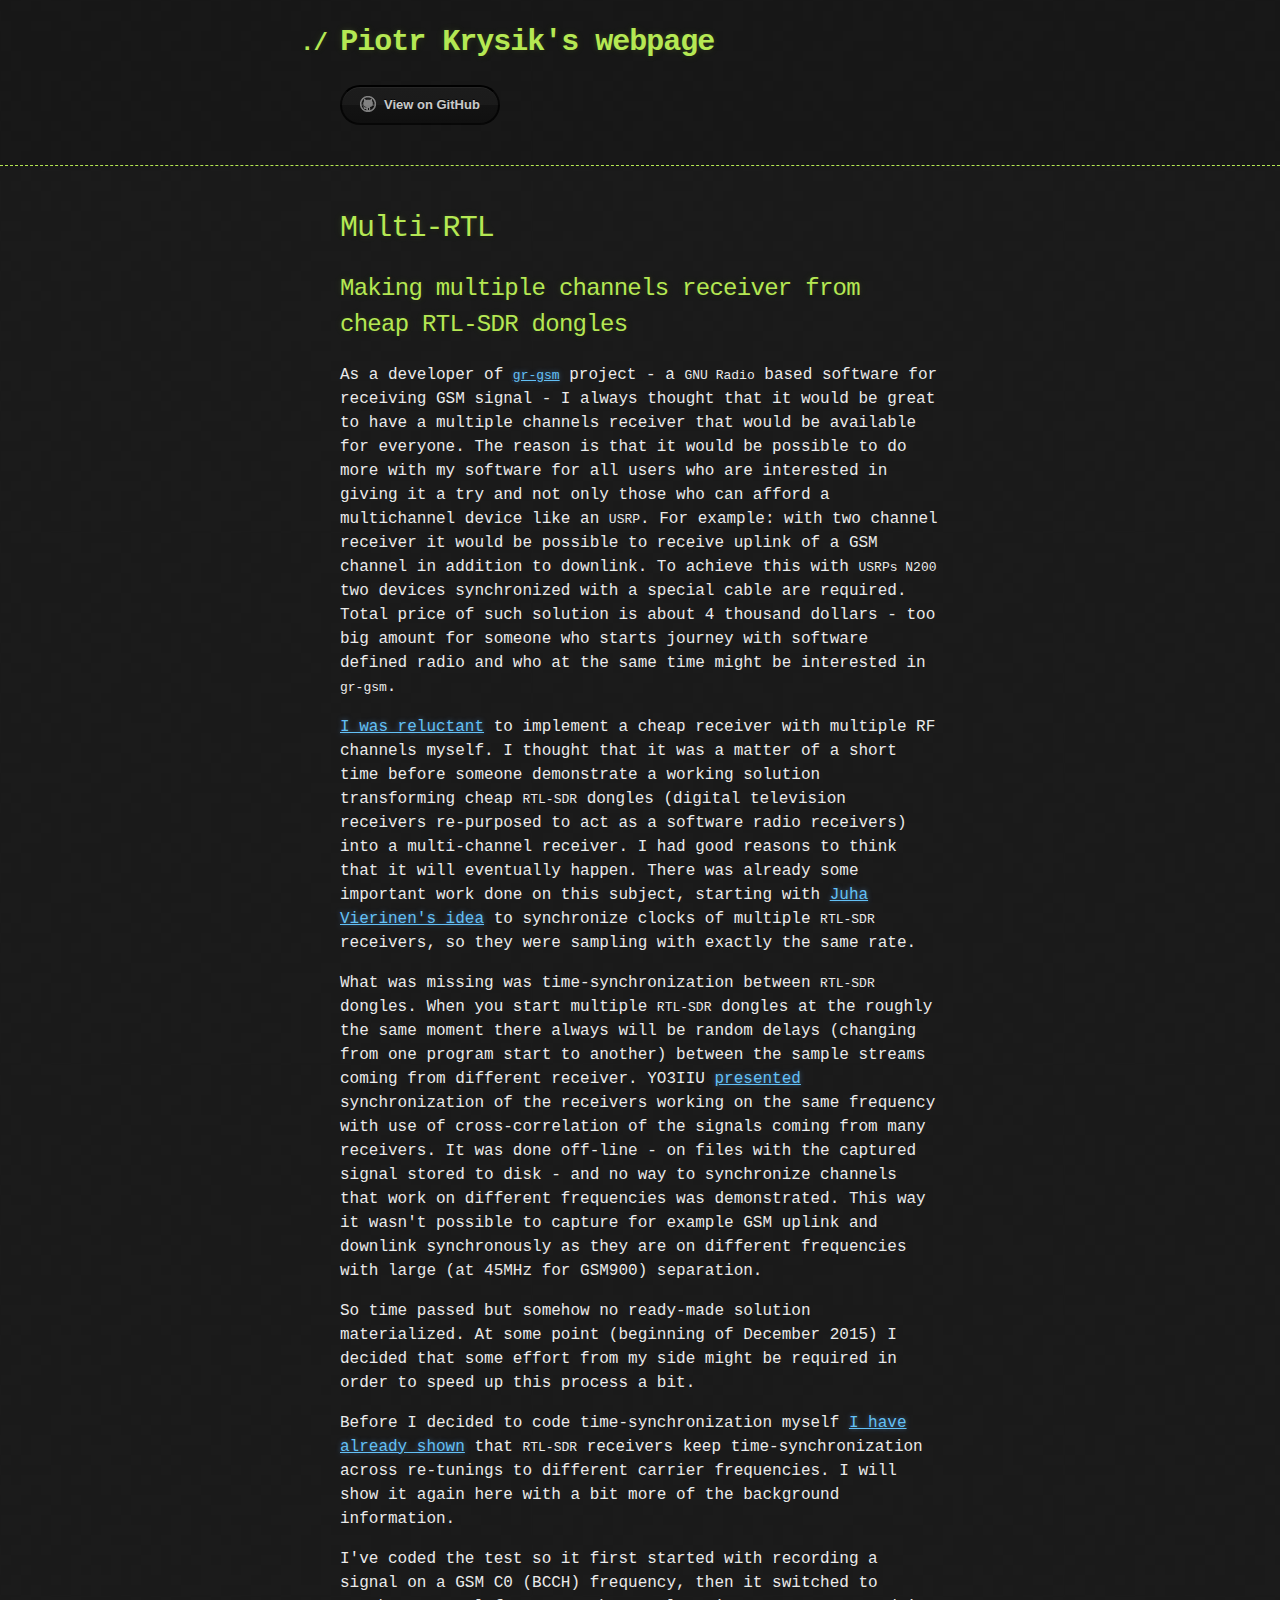
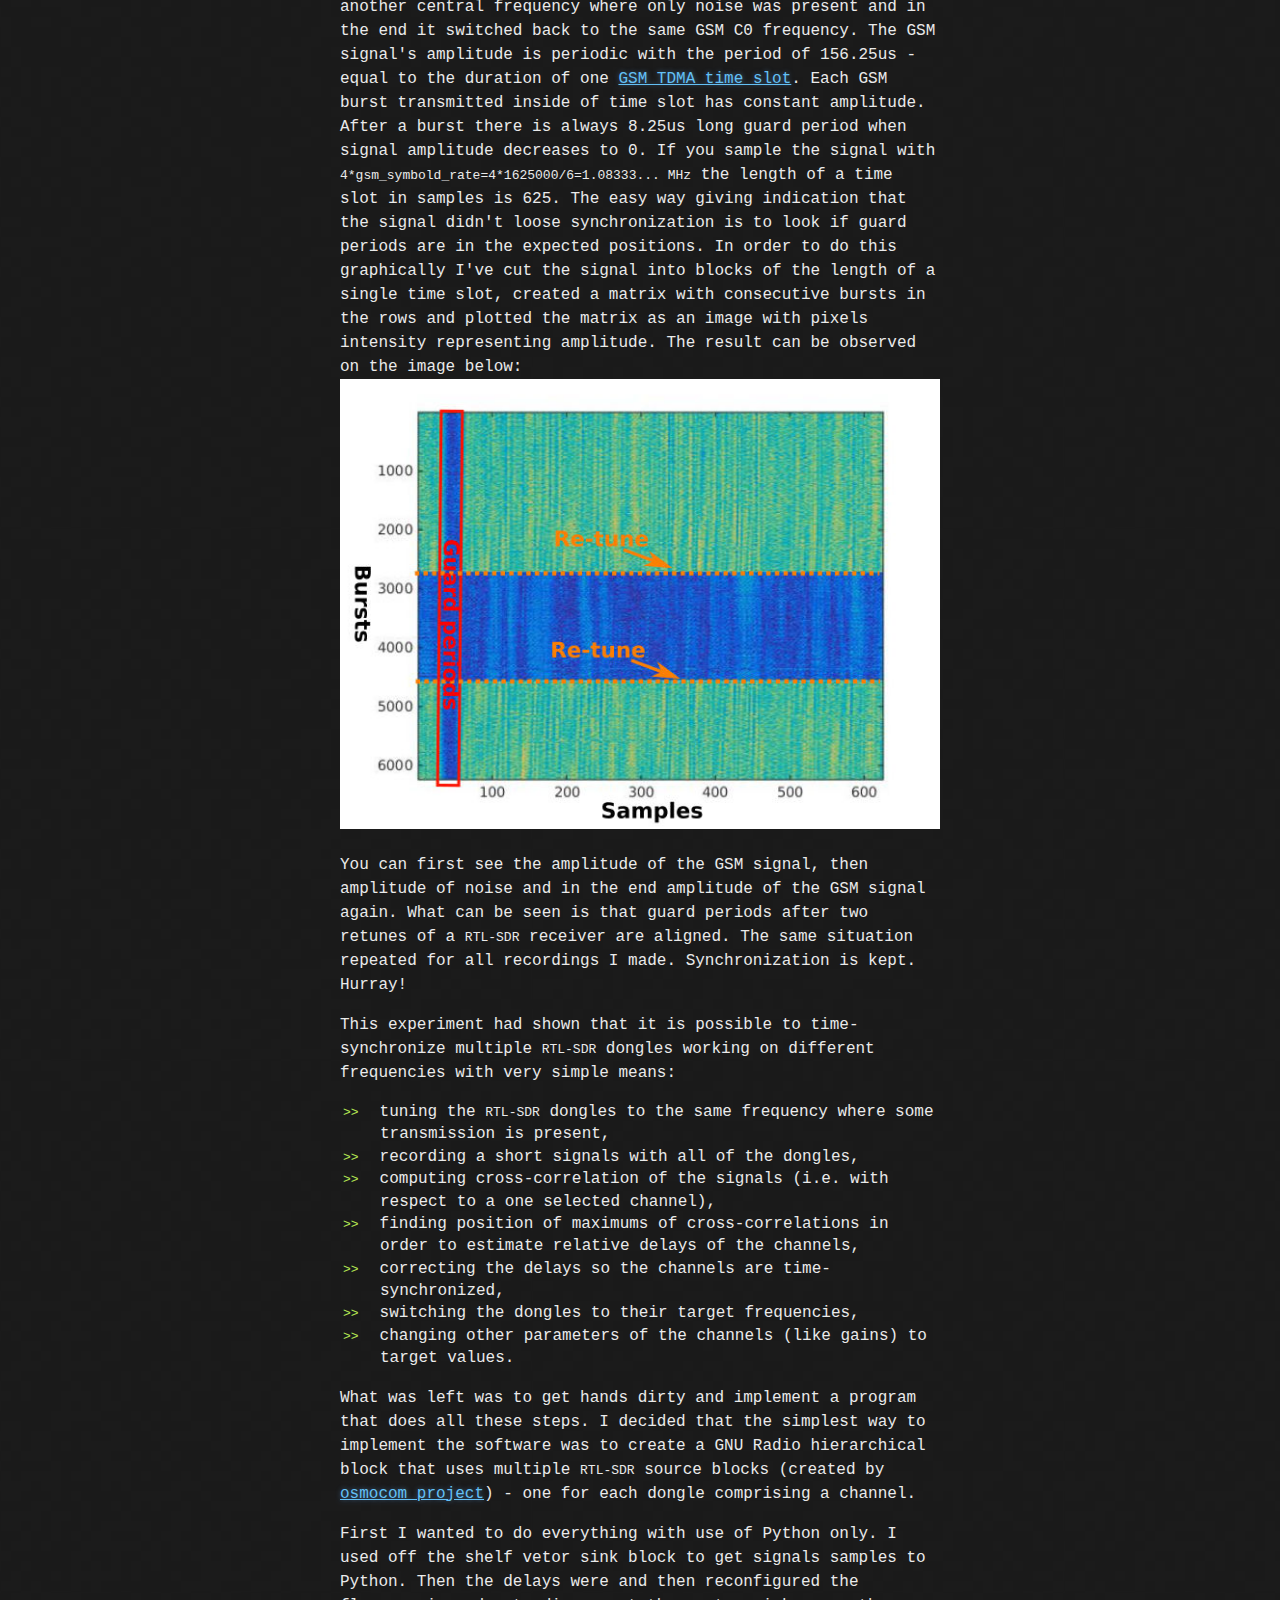
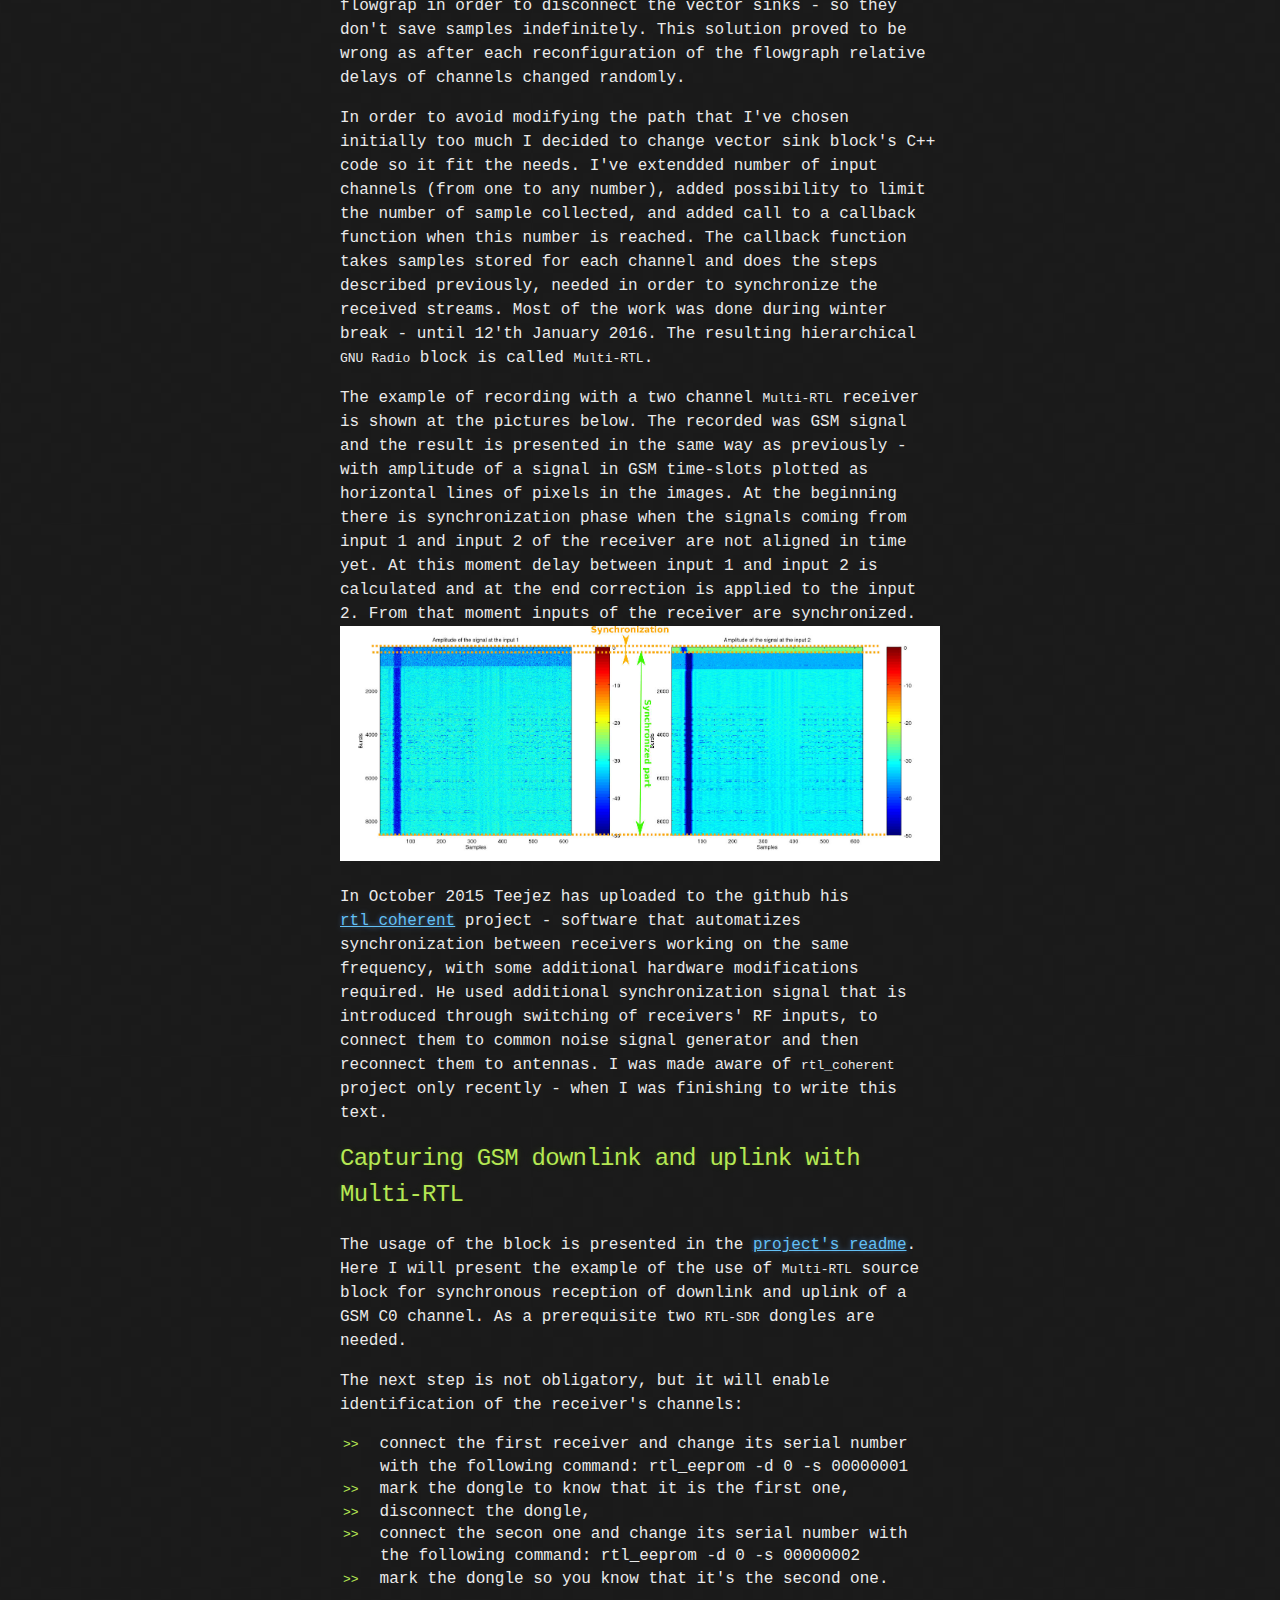
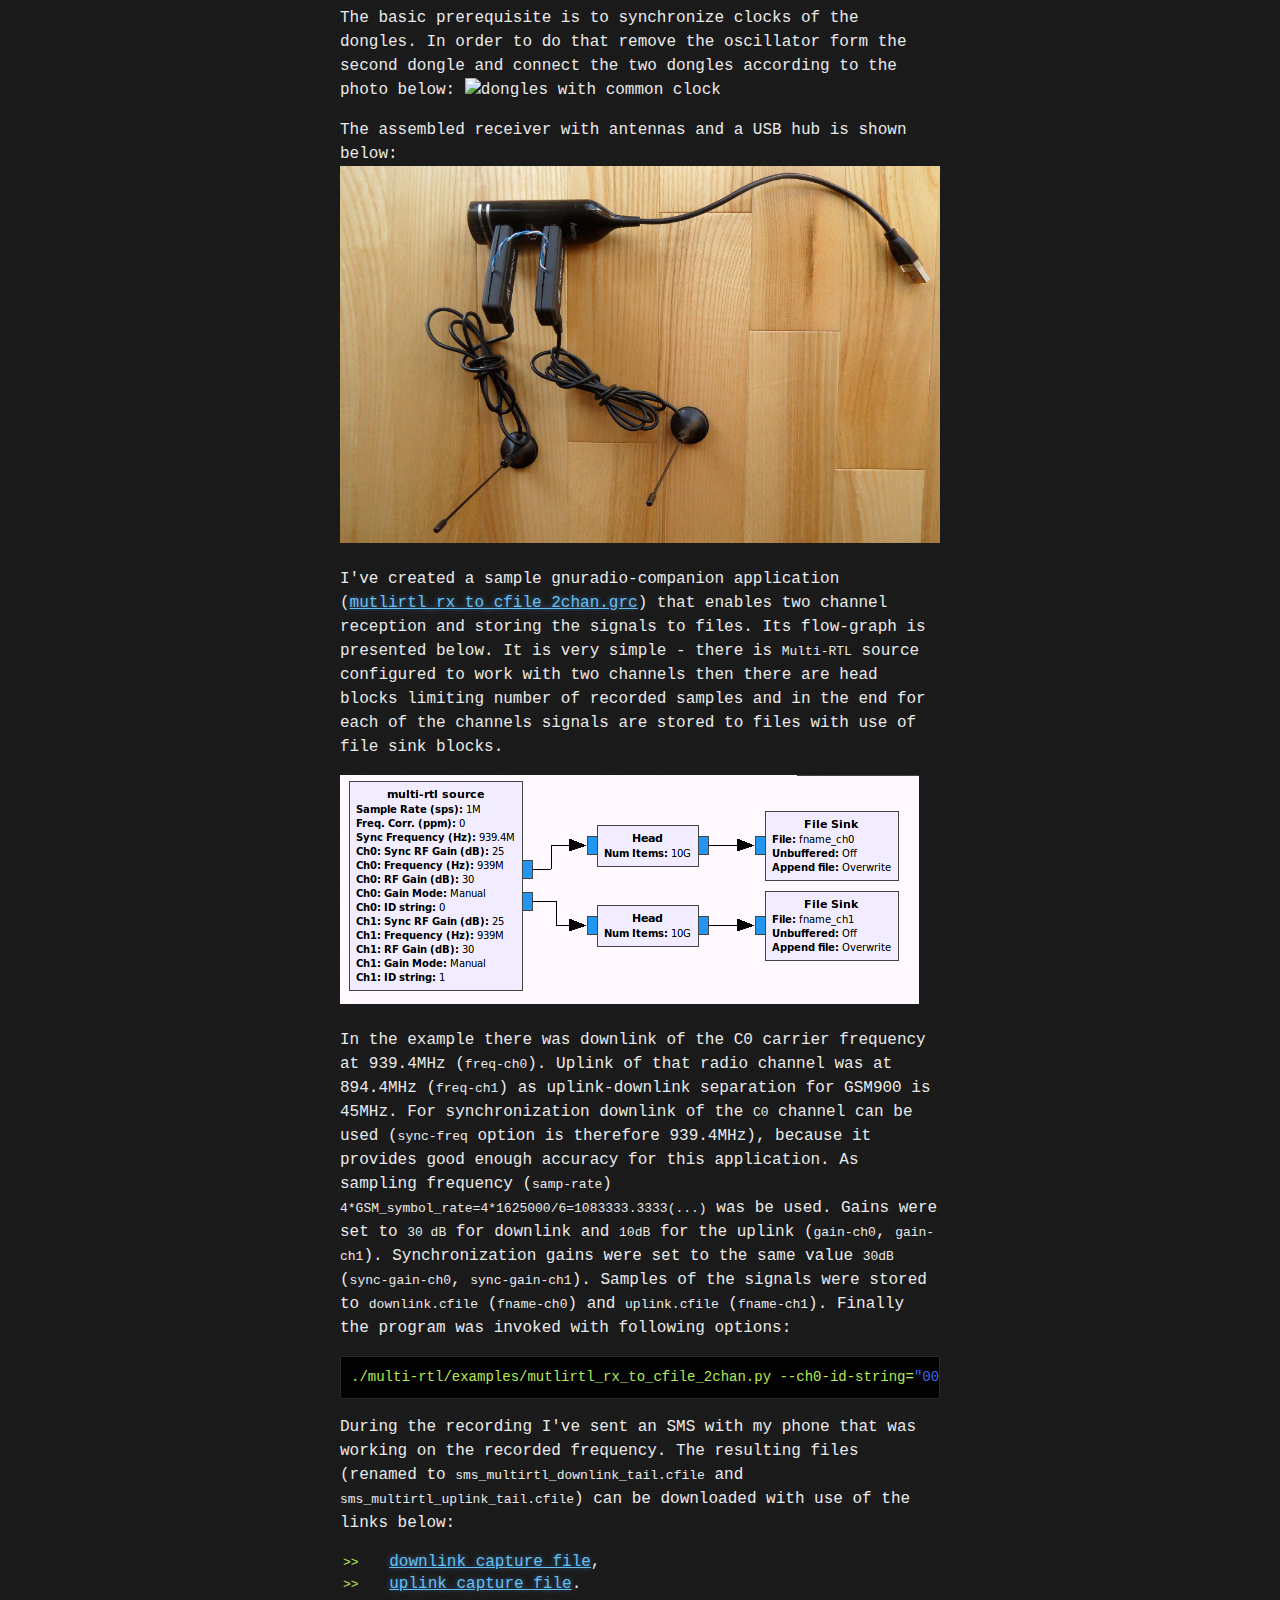
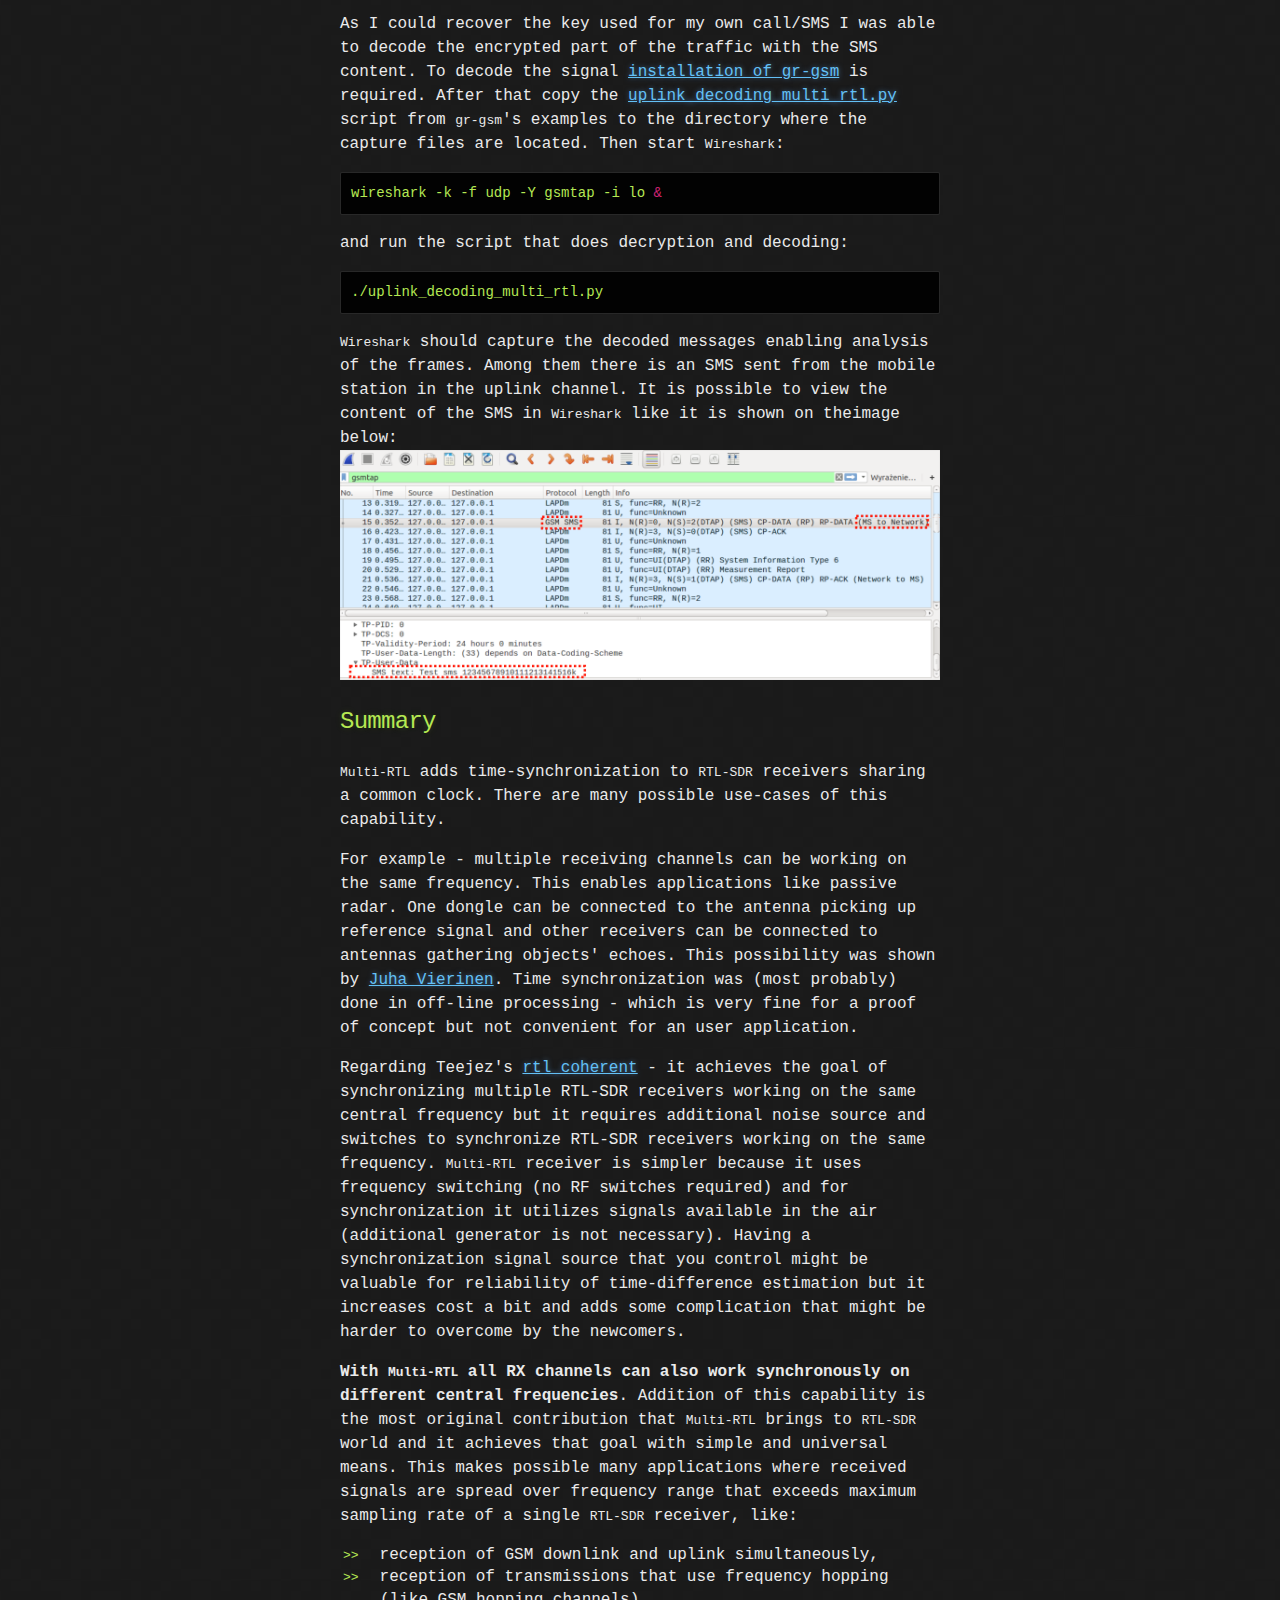
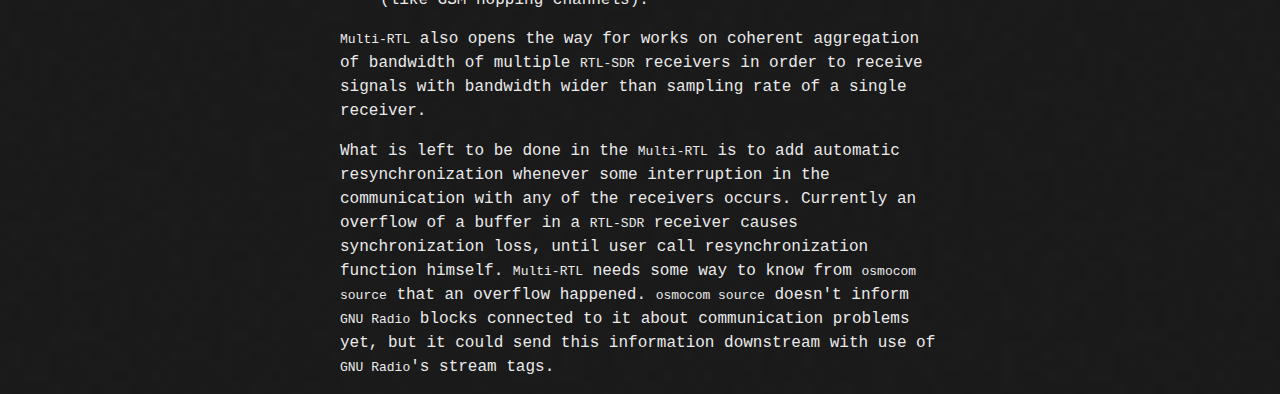
==== commit 24b905f5: "Little correction" ====
--- a/index.html
+++ b/index.html
@@ -65,7 +65,7 @@
 
 <p>In order to avoid modifying the path that I've chosen initially too much I decided to change vector sink block's C++ code so it fit the needs. I've extendded number of input channels (from one to any number), added possibility to limit the number of sample collected, and added call to a callback function when this number is reached. The callback function takes samples stored for each channel and does the steps described previously, needed in order to synchronize the received streams. Most of the work was done during winter break - until 12'th January 2016. The resulting hierarchical <code>GNU Radio</code> block is called <code>Multi-RTL</code>.</p>
 
-<p>The example of recording with a two channel <code>Multi-RTL</code> receiver is shown at the pictures below. The recorded was GSM signal and the result is presented in the same way as previously - with amplitude of a signal in GSM times-lots plotted as horizontal lines of pixels in the images. At the beginning there is synchronization phase when the signals coming from input 1 and input 2 of the receiver are not aligned in time yet. At this moment delay between input 1 and input 2 is calculated and at the end correction is applied to the input 2. From that moment inputs of the receiver are synchronized.
+<p>The example of recording with a two channel <code>Multi-RTL</code> receiver is shown at the pictures below. The recorded was GSM signal and the result is presented in the same way as previously - with amplitude of a signal in GSM time-slots plotted as horizontal lines of pixels in the images. At the beginning there is synchronization phase when the signals coming from input 1 and input 2 of the receiver are not aligned in time yet. At this moment delay between input 1 and input 2 is calculated and at the end correction is applied to the input 2. From that moment inputs of the receiver are synchronized.
 <a href="images/two_channel_result.jpg"><img src="images/two_channel_result.jpg" alt="Two channel result"></a></p>
 
 <p>In October 2015 Teejez has uploaded to the github his <a href="https://github.com/tejeez/rtl_coherent">rtl_coherent</a> project - software that automatizes synchronization between receivers working on the same frequency, with some additional hardware modifications required. He used additional synchronization signal that is introduced through switching of receivers' RF inputs, to connect them to common noise signal generator and then reconnect them to antennas. I was made aware of <code>rtl_coherent</code> project only recently - when I was finishing to write this text.</p>
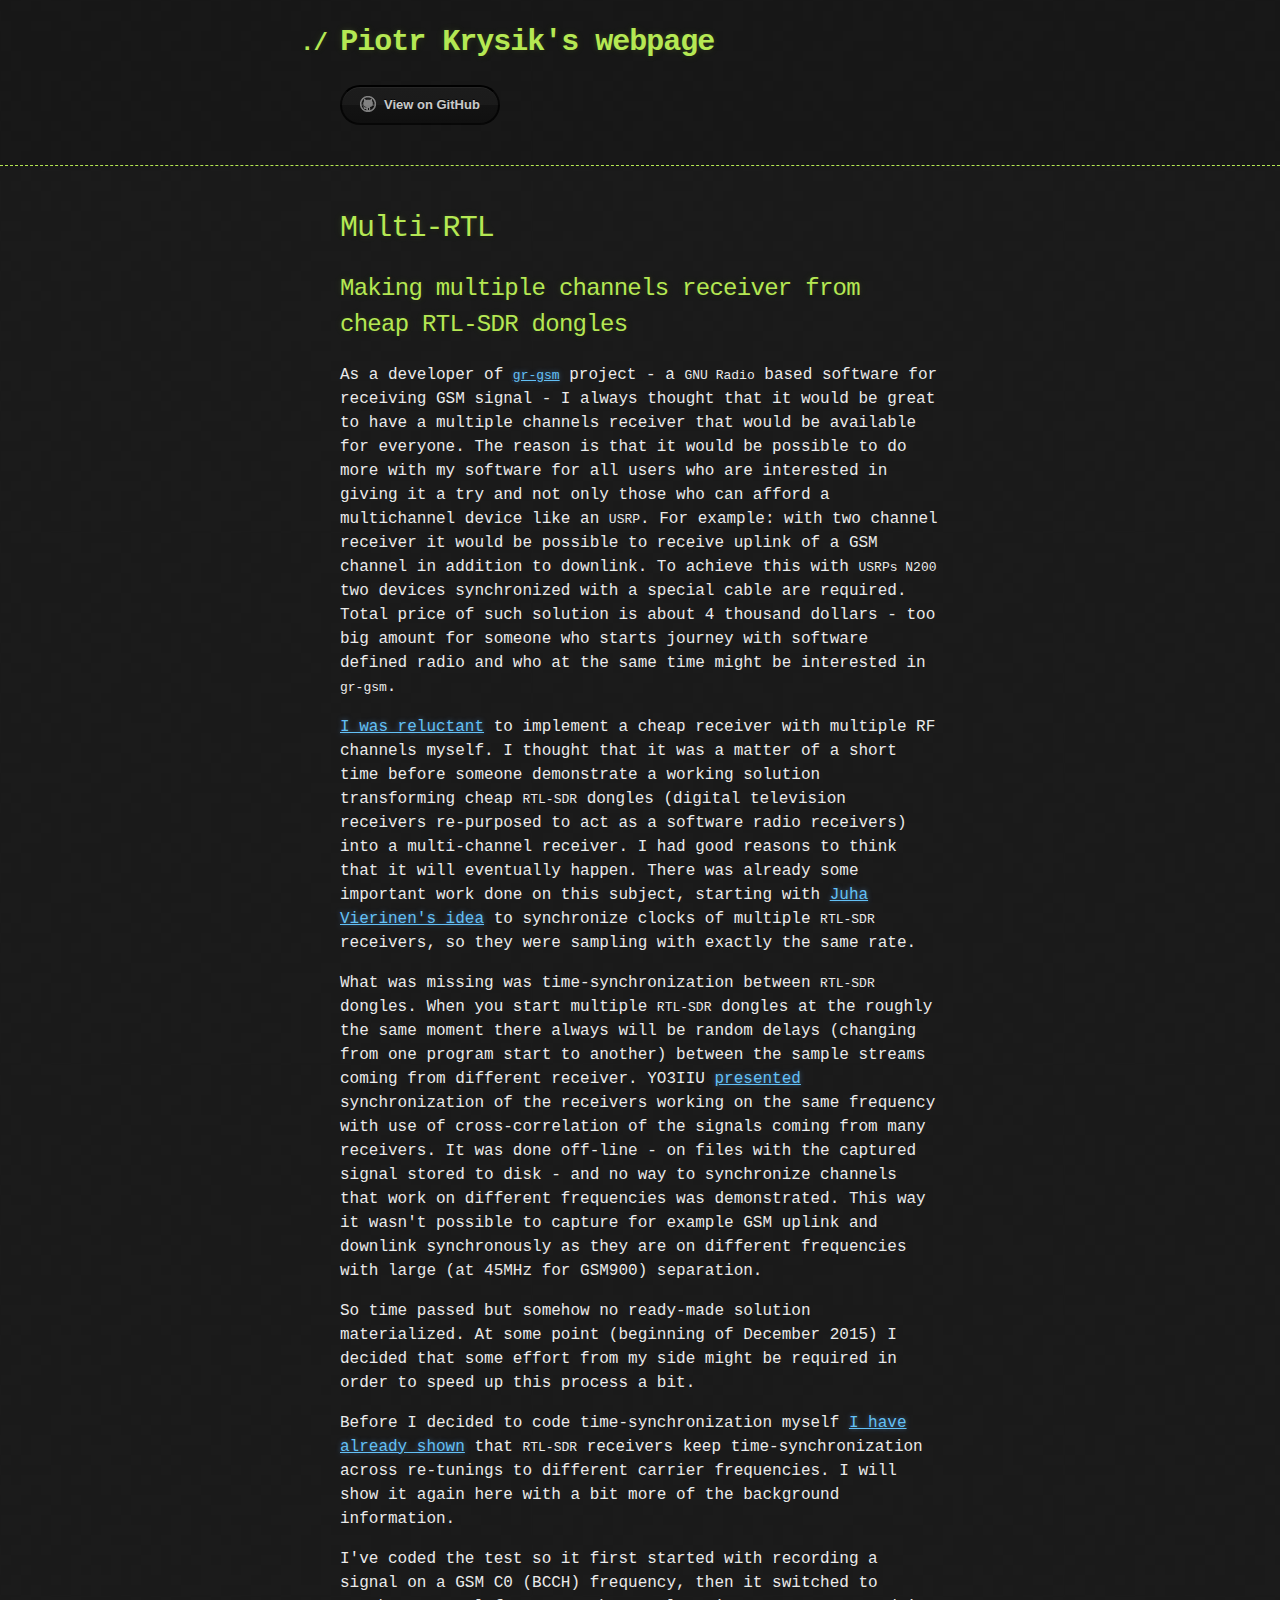
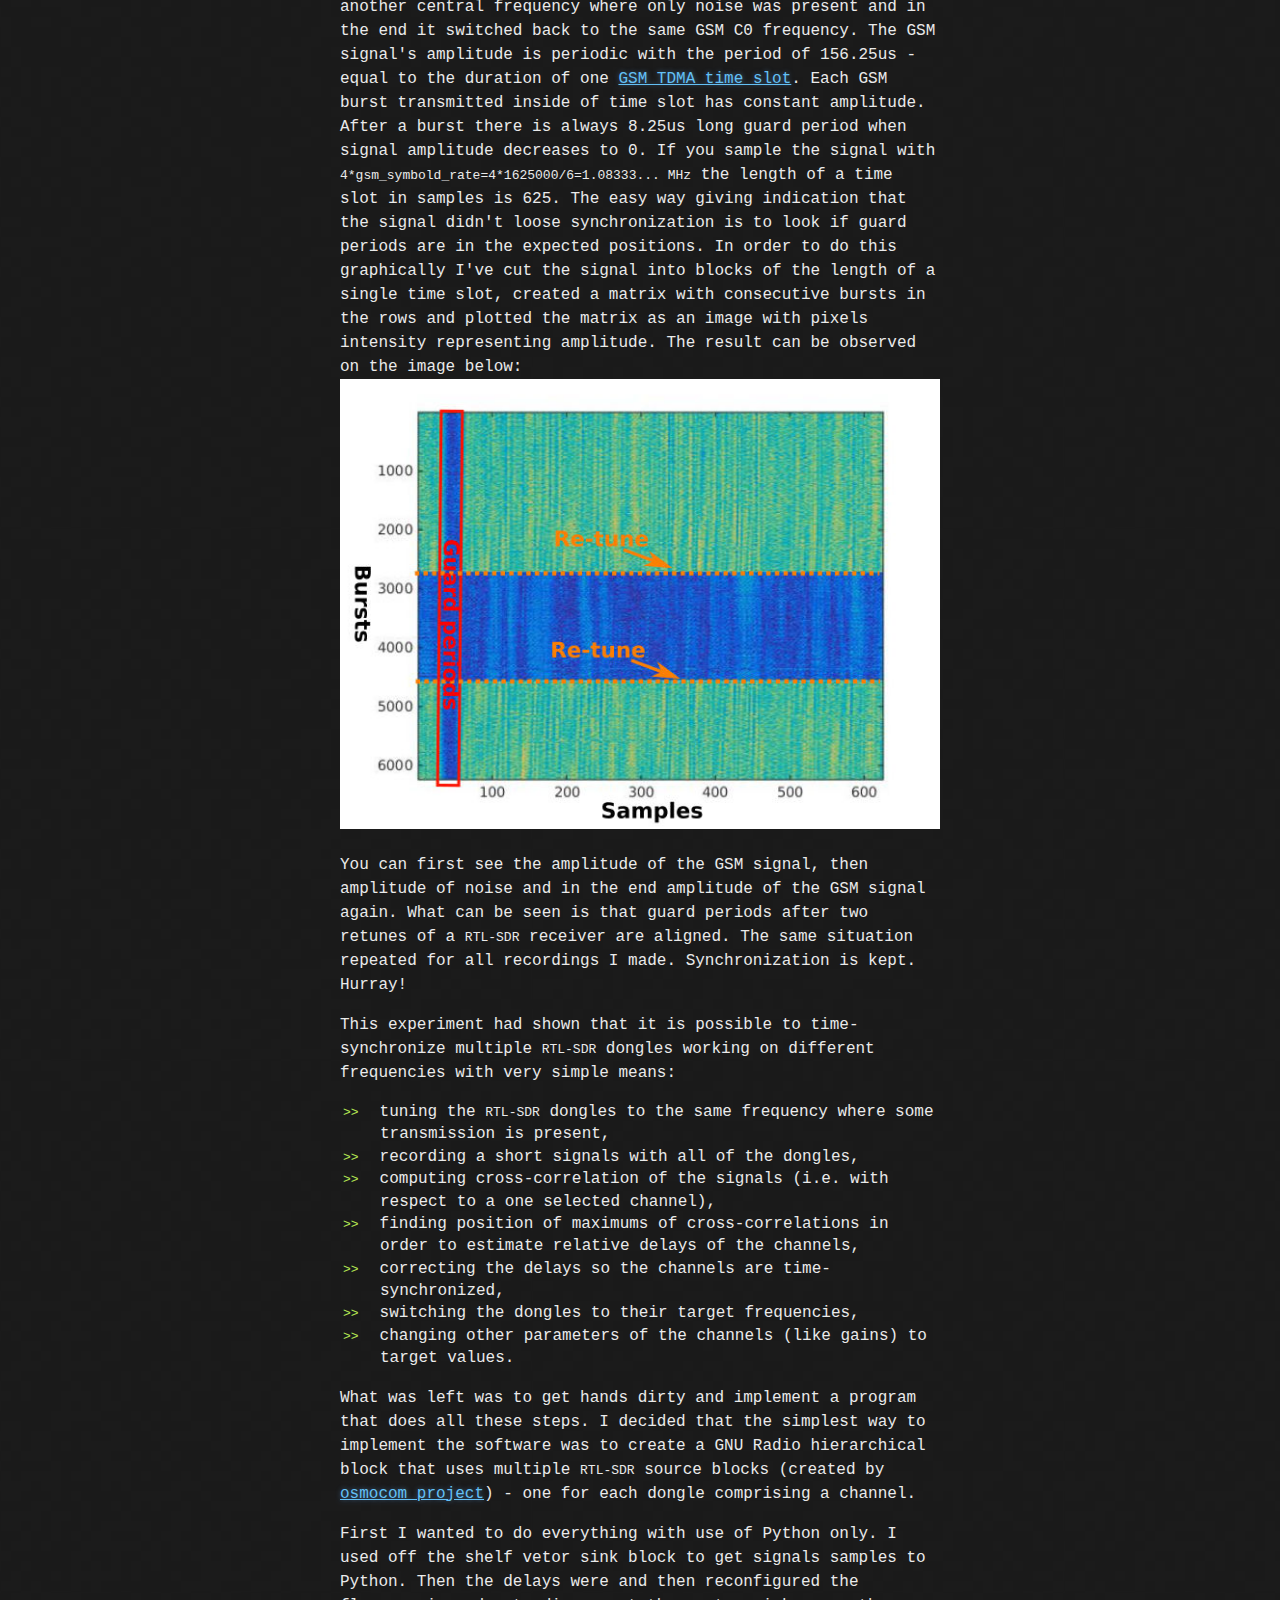
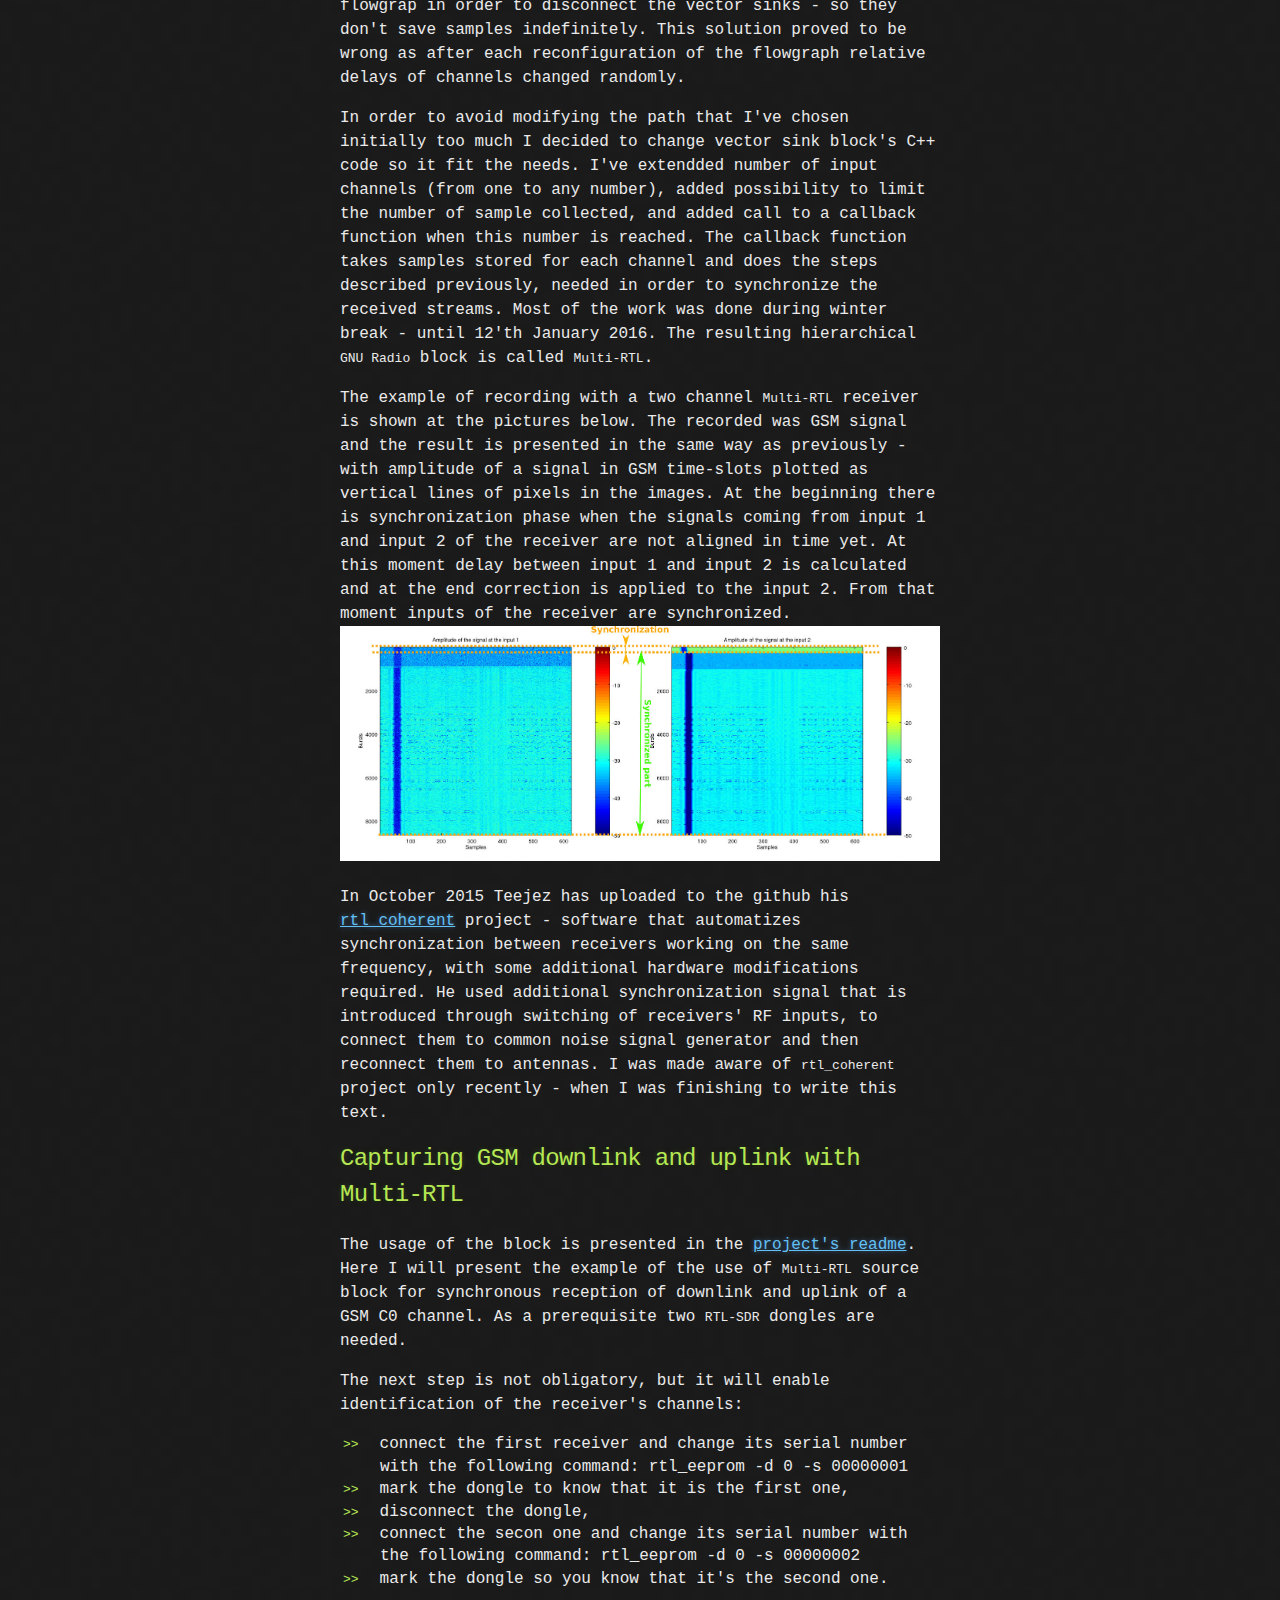
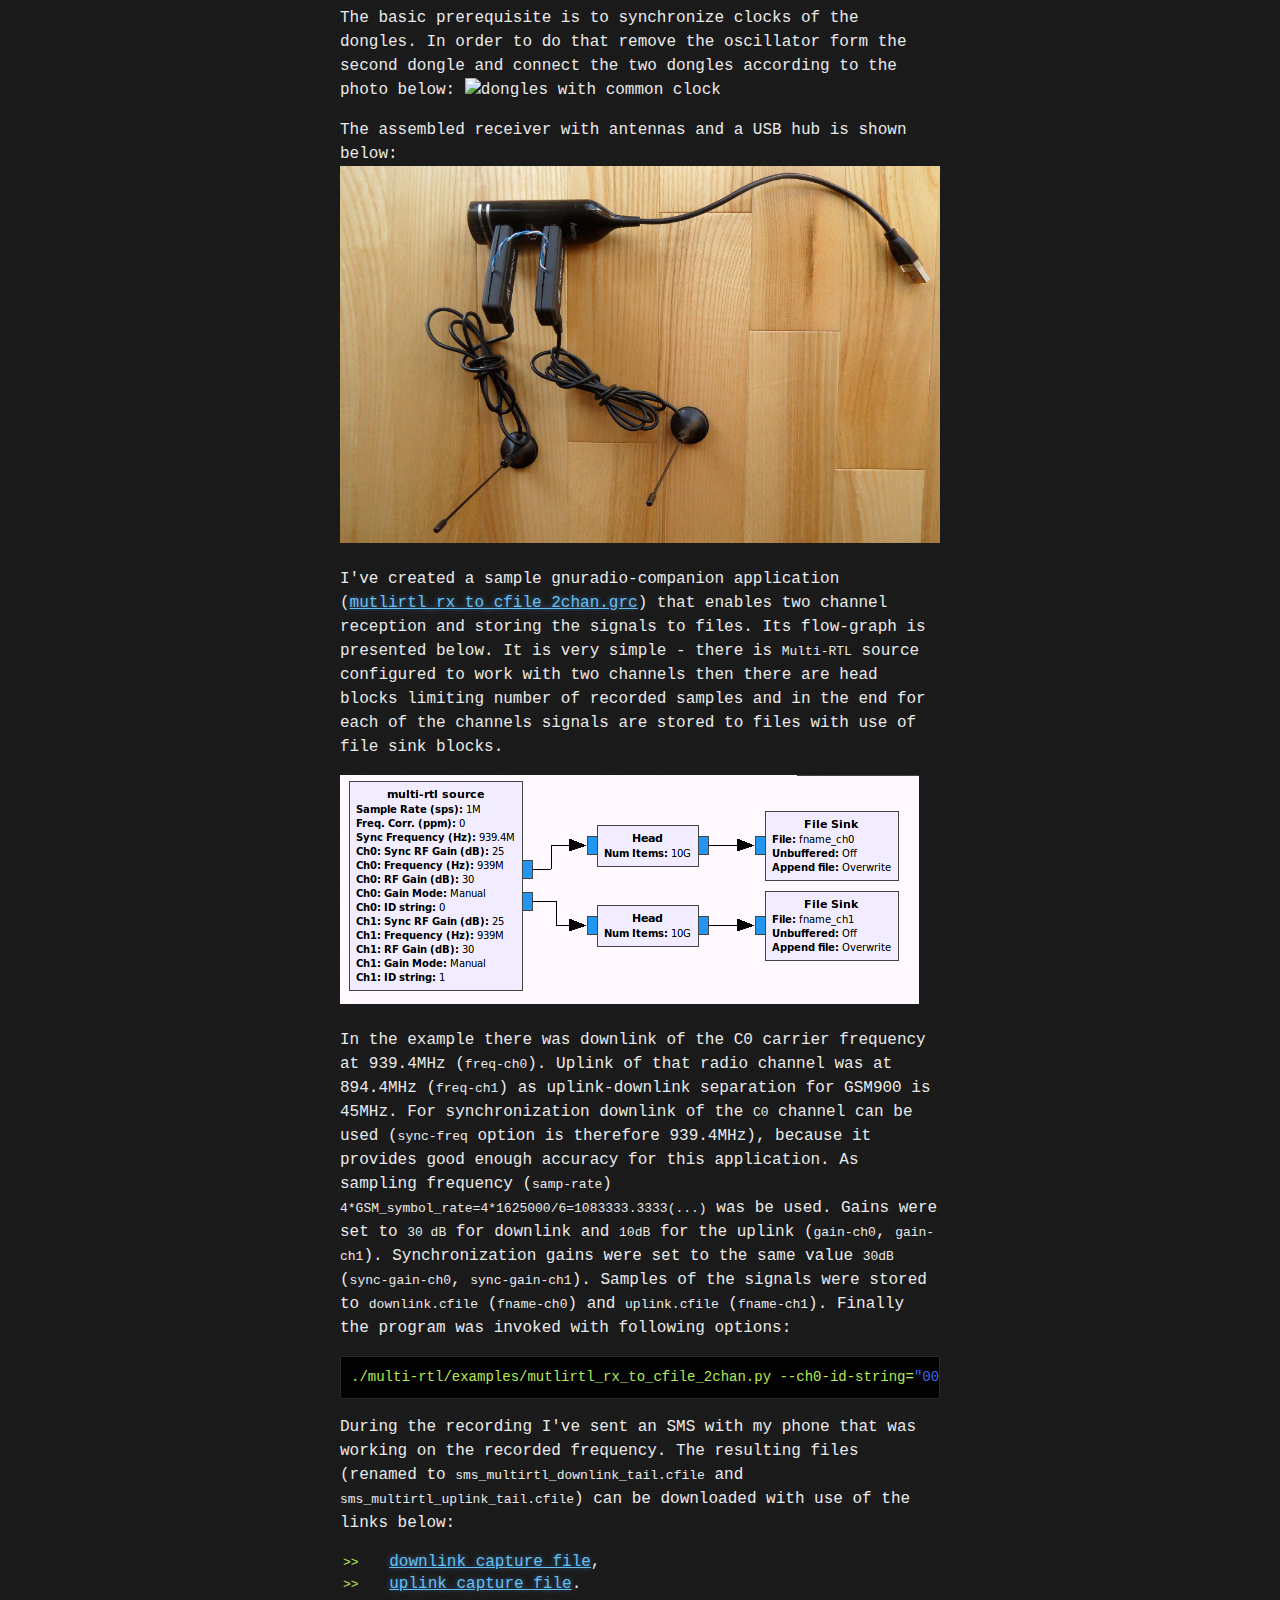
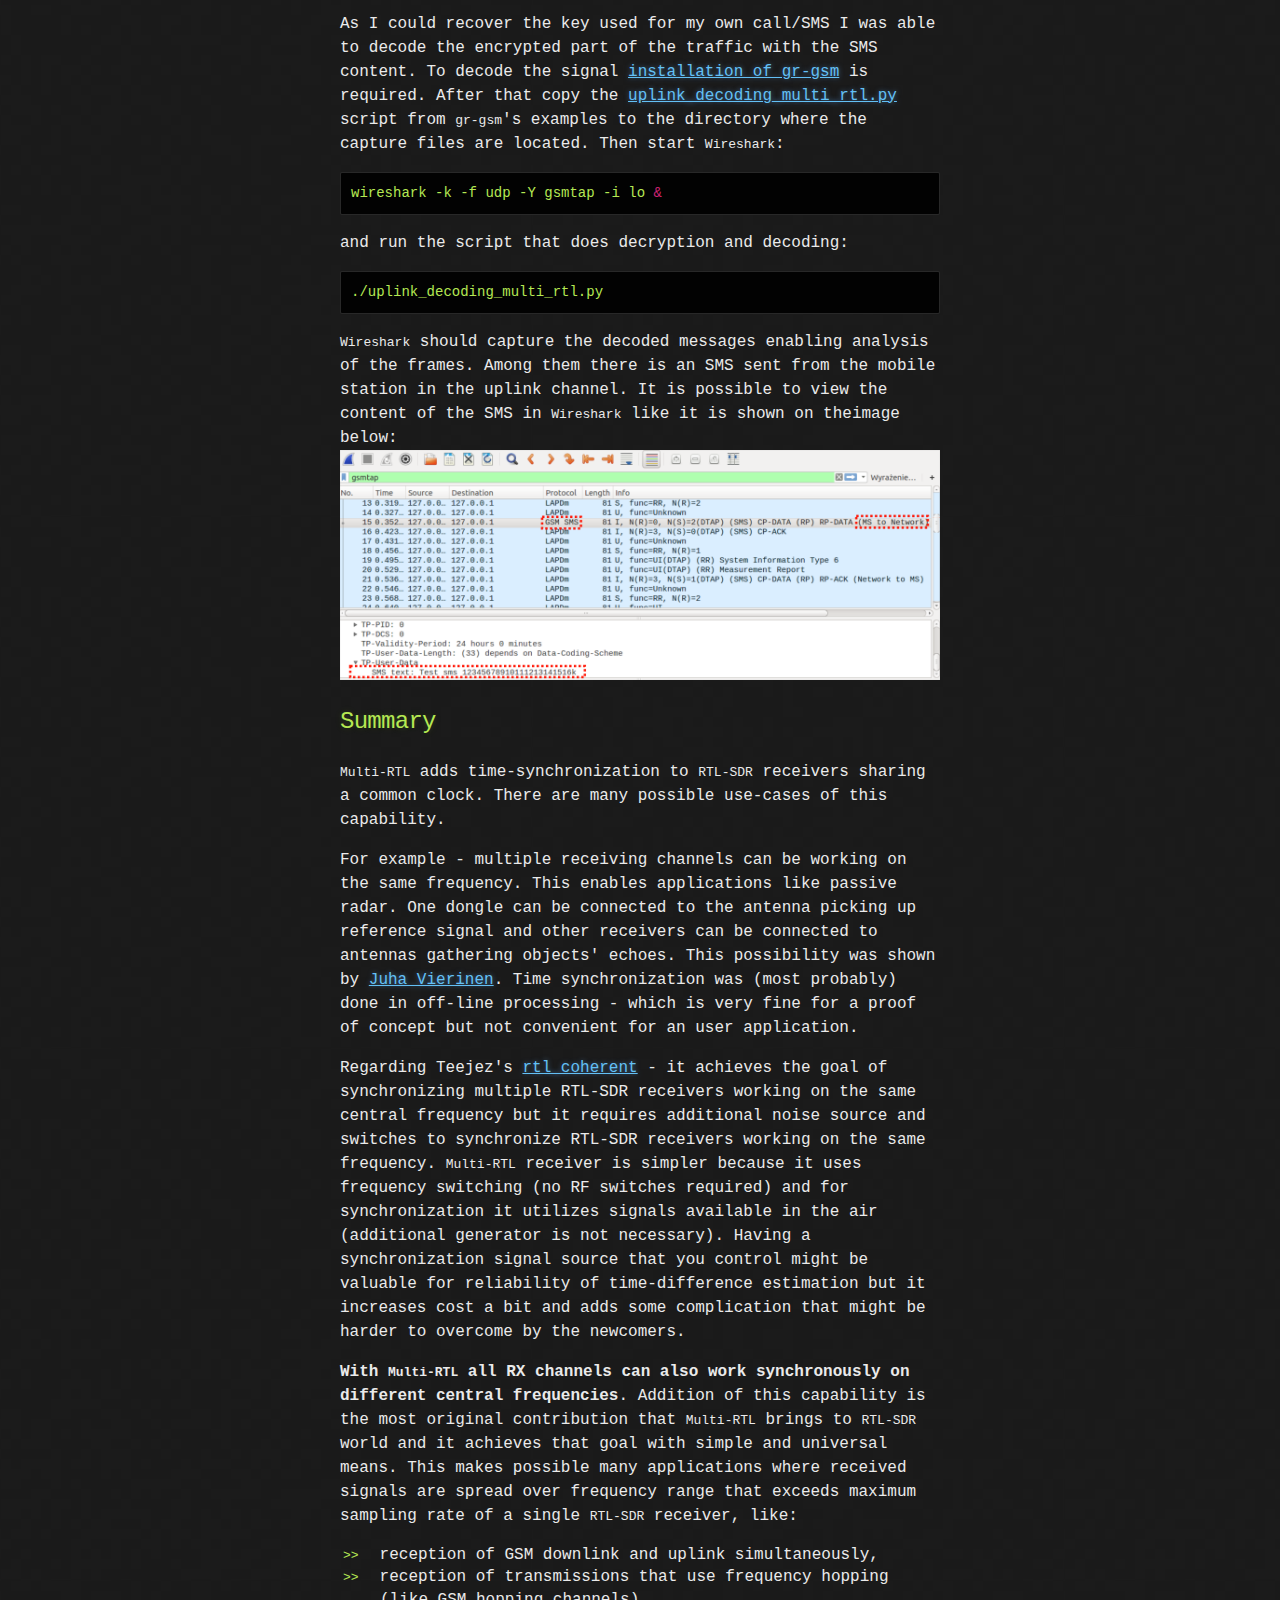
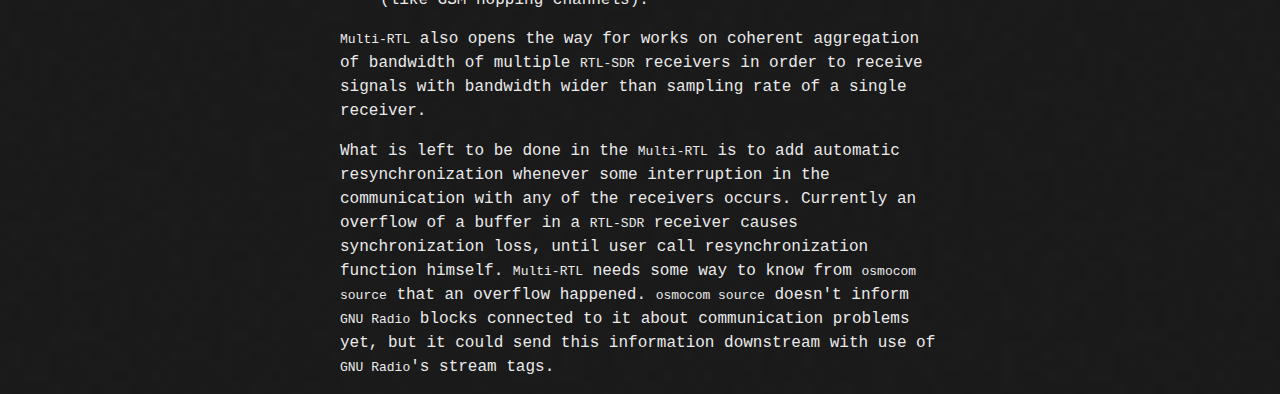
==== commit d430a18d: "Horizontal to vertical" ====
--- a/index.html
+++ b/index.html
@@ -65,7 +65,7 @@
 
 <p>In order to avoid modifying the path that I've chosen initially too much I decided to change vector sink block's C++ code so it fit the needs. I've extendded number of input channels (from one to any number), added possibility to limit the number of sample collected, and added call to a callback function when this number is reached. The callback function takes samples stored for each channel and does the steps described previously, needed in order to synchronize the received streams. Most of the work was done during winter break - until 12'th January 2016. The resulting hierarchical <code>GNU Radio</code> block is called <code>Multi-RTL</code>.</p>
 
-<p>The example of recording with a two channel <code>Multi-RTL</code> receiver is shown at the pictures below. The recorded was GSM signal and the result is presented in the same way as previously - with amplitude of a signal in GSM time-slots plotted as horizontal lines of pixels in the images. At the beginning there is synchronization phase when the signals coming from input 1 and input 2 of the receiver are not aligned in time yet. At this moment delay between input 1 and input 2 is calculated and at the end correction is applied to the input 2. From that moment inputs of the receiver are synchronized.
+<p>The example of recording with a two channel <code>Multi-RTL</code> receiver is shown at the pictures below. The recorded was GSM signal and the result is presented in the same way as previously - with amplitude of a signal in GSM time-slots plotted as vertical lines of pixels in the images. At the beginning there is synchronization phase when the signals coming from input 1 and input 2 of the receiver are not aligned in time yet. At this moment delay between input 1 and input 2 is calculated and at the end correction is applied to the input 2. From that moment inputs of the receiver are synchronized.
 <a href="images/two_channel_result.jpg"><img src="images/two_channel_result.jpg" alt="Two channel result"></a></p>
 
 <p>In October 2015 Teejez has uploaded to the github his <a href="https://github.com/tejeez/rtl_coherent">rtl_coherent</a> project - software that automatizes synchronization between receivers working on the same frequency, with some additional hardware modifications required. He used additional synchronization signal that is introduced through switching of receivers' RF inputs, to connect them to common noise signal generator and then reconnect them to antennas. I was made aware of <code>rtl_coherent</code> project only recently - when I was finishing to write this text.</p>
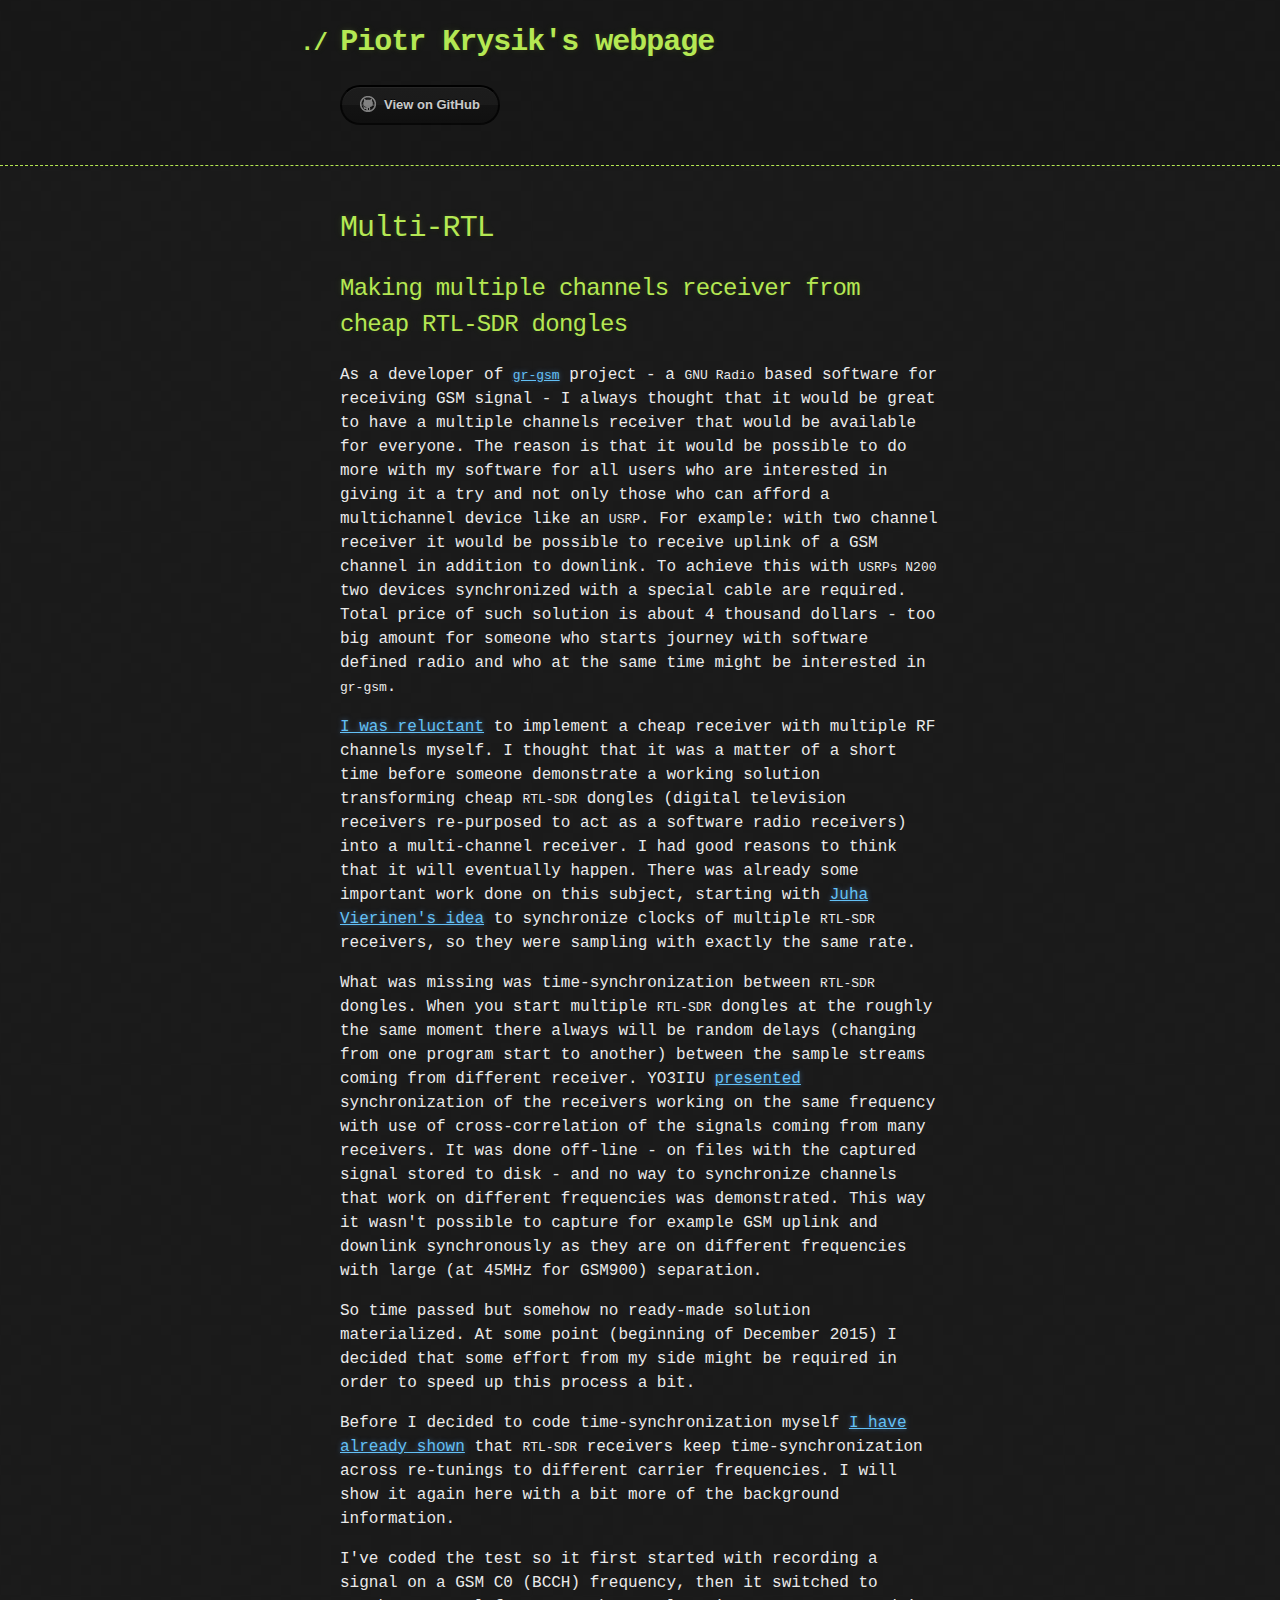
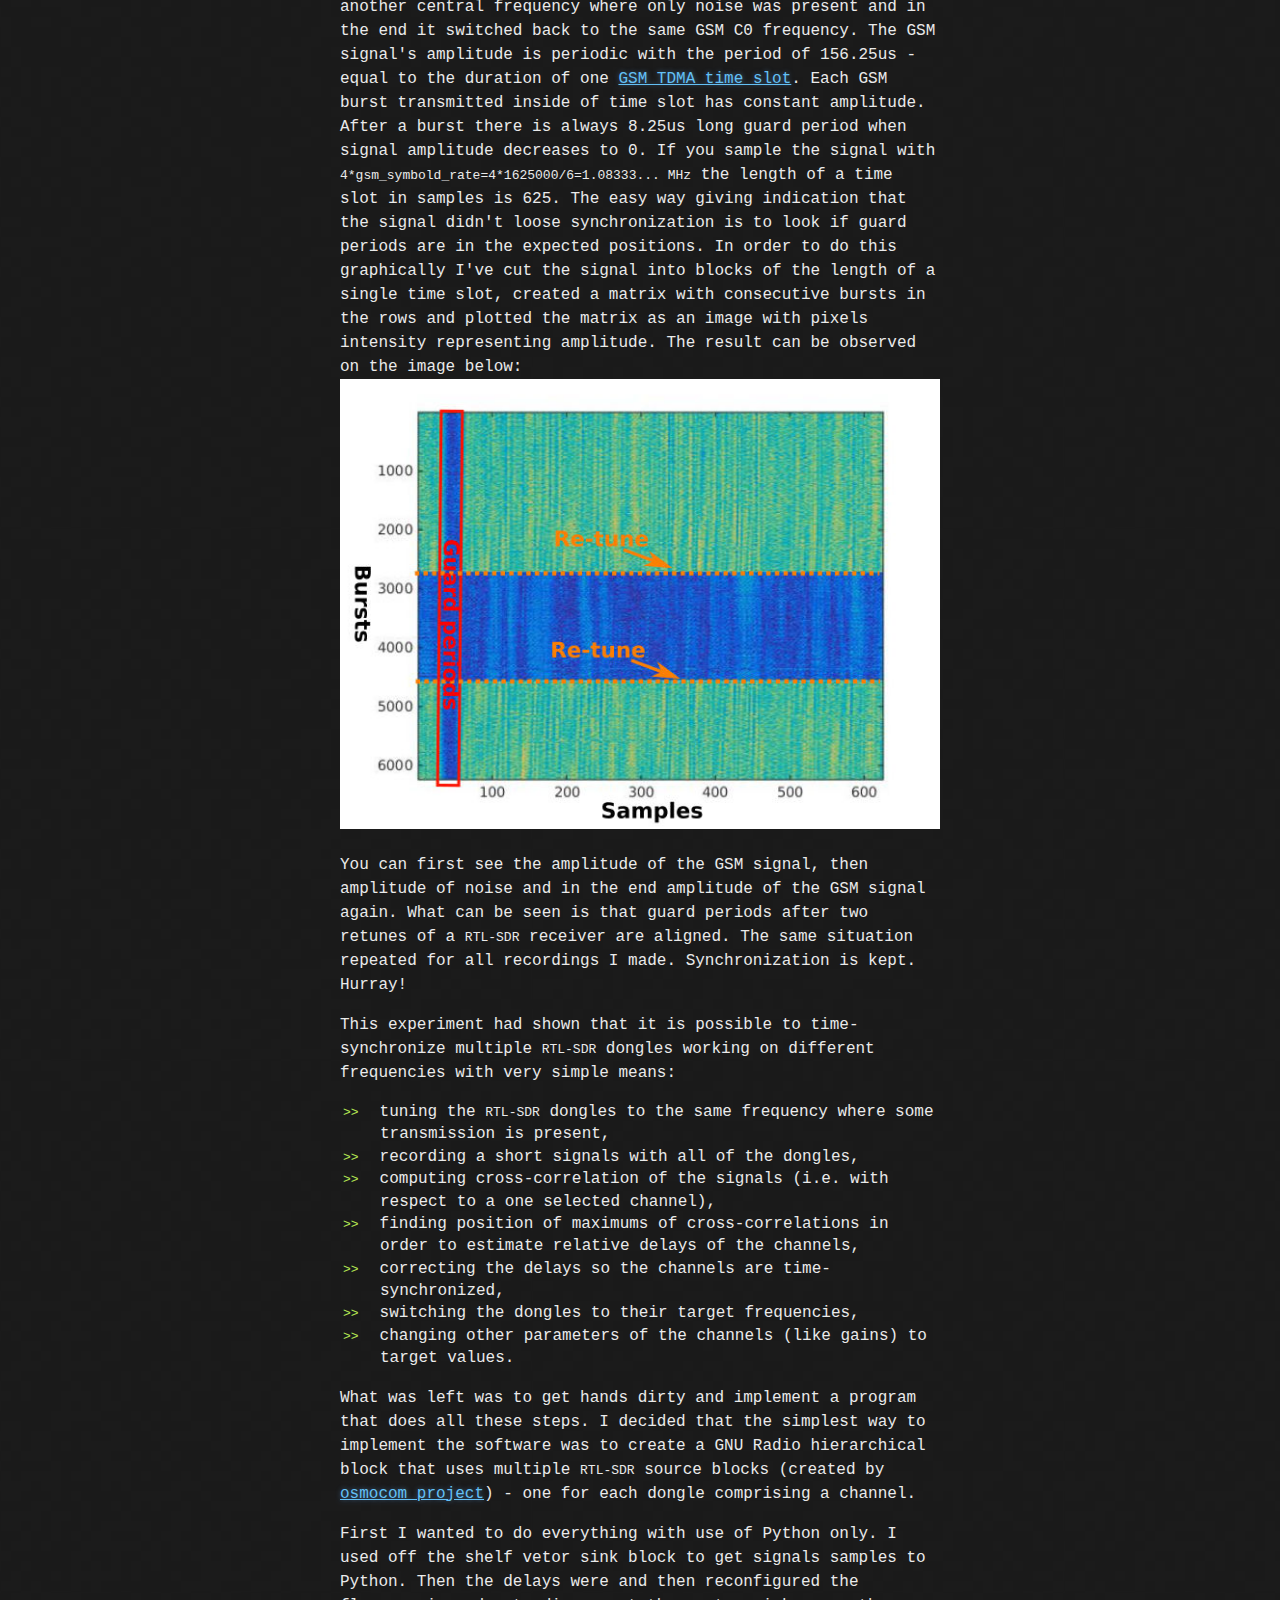
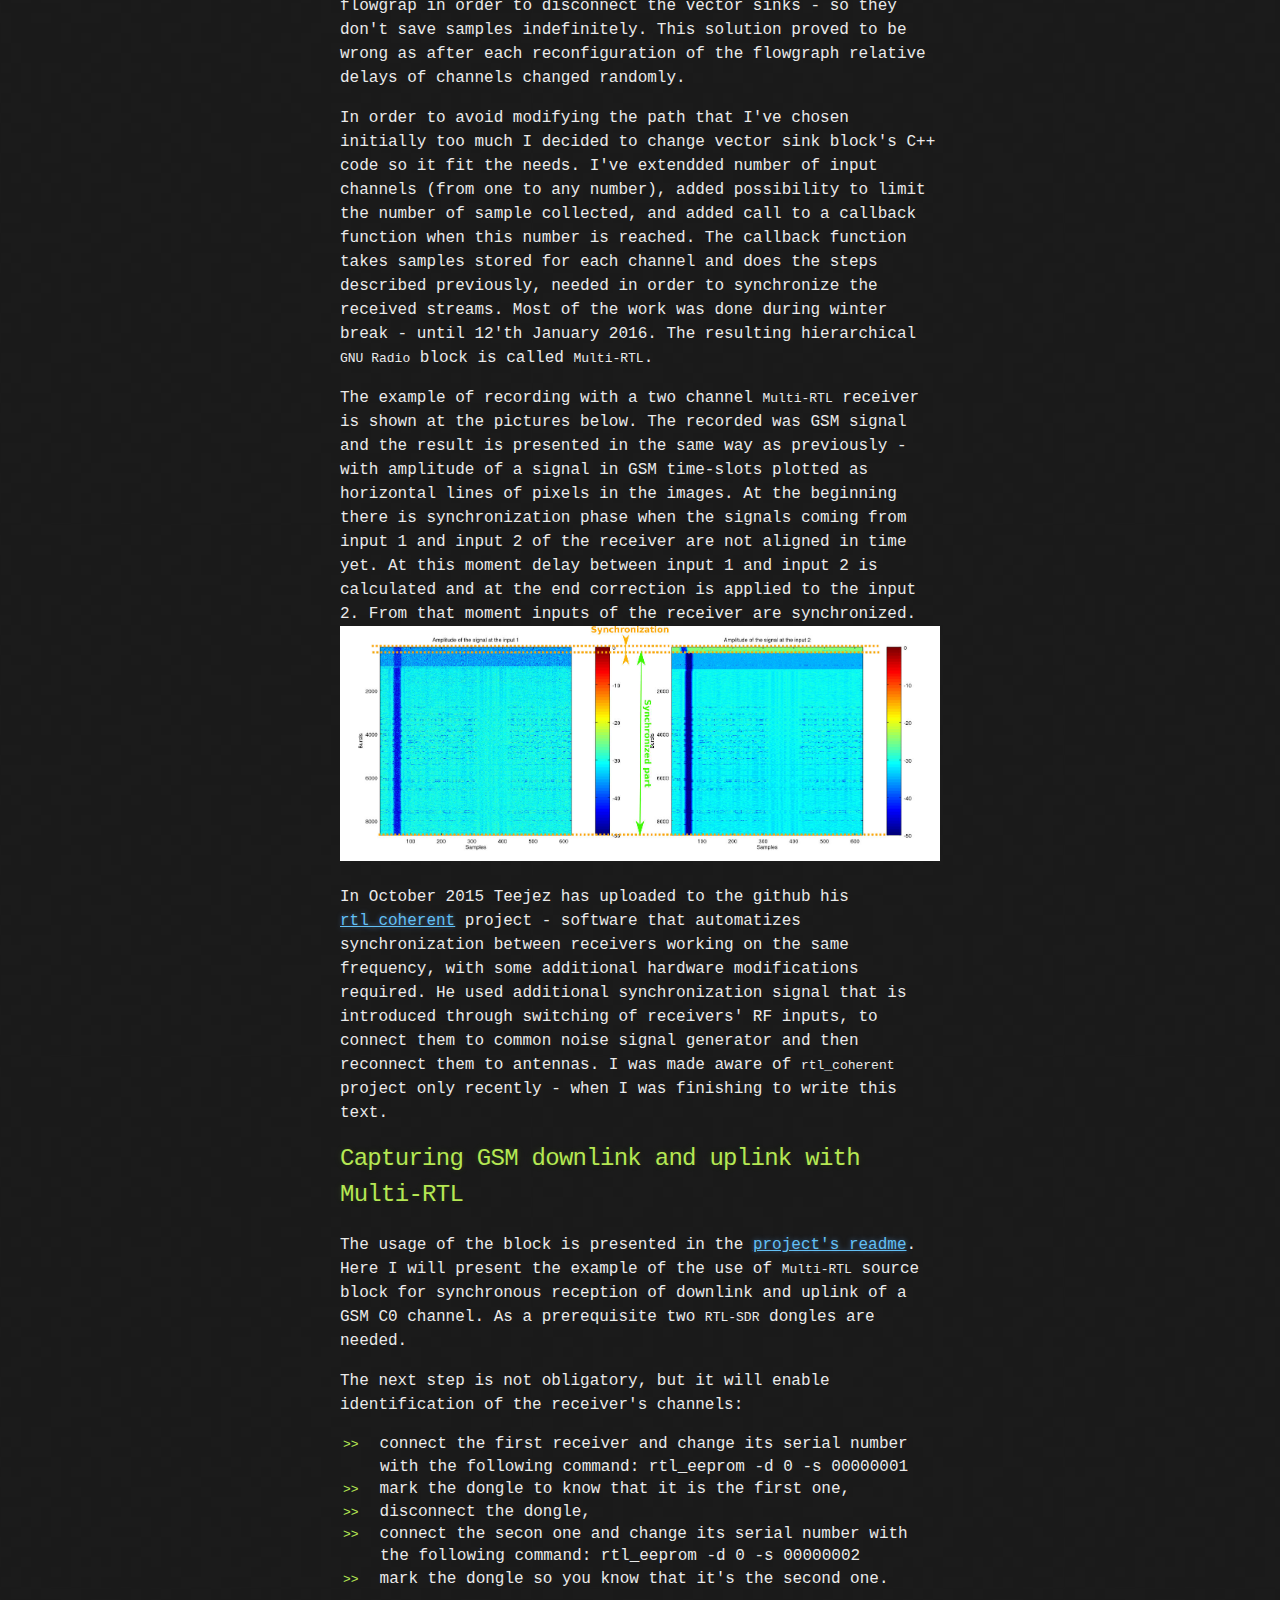
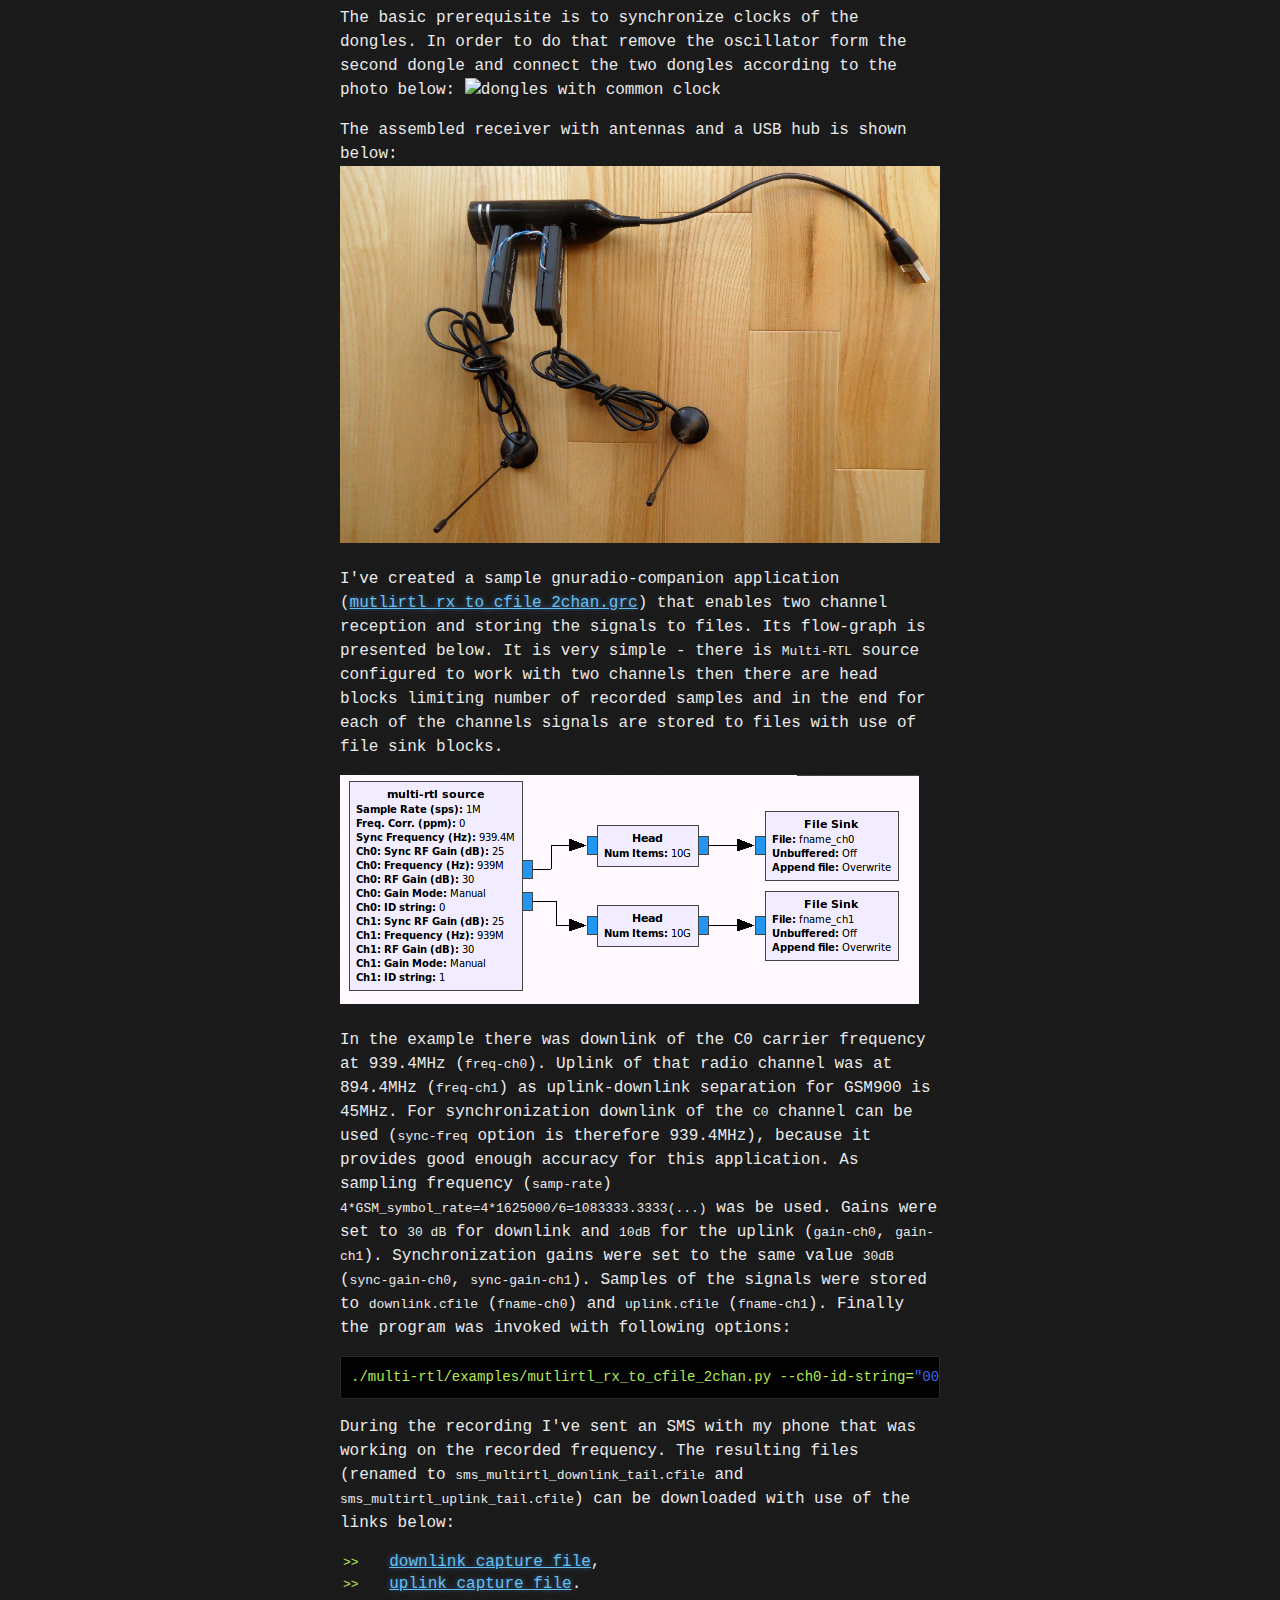
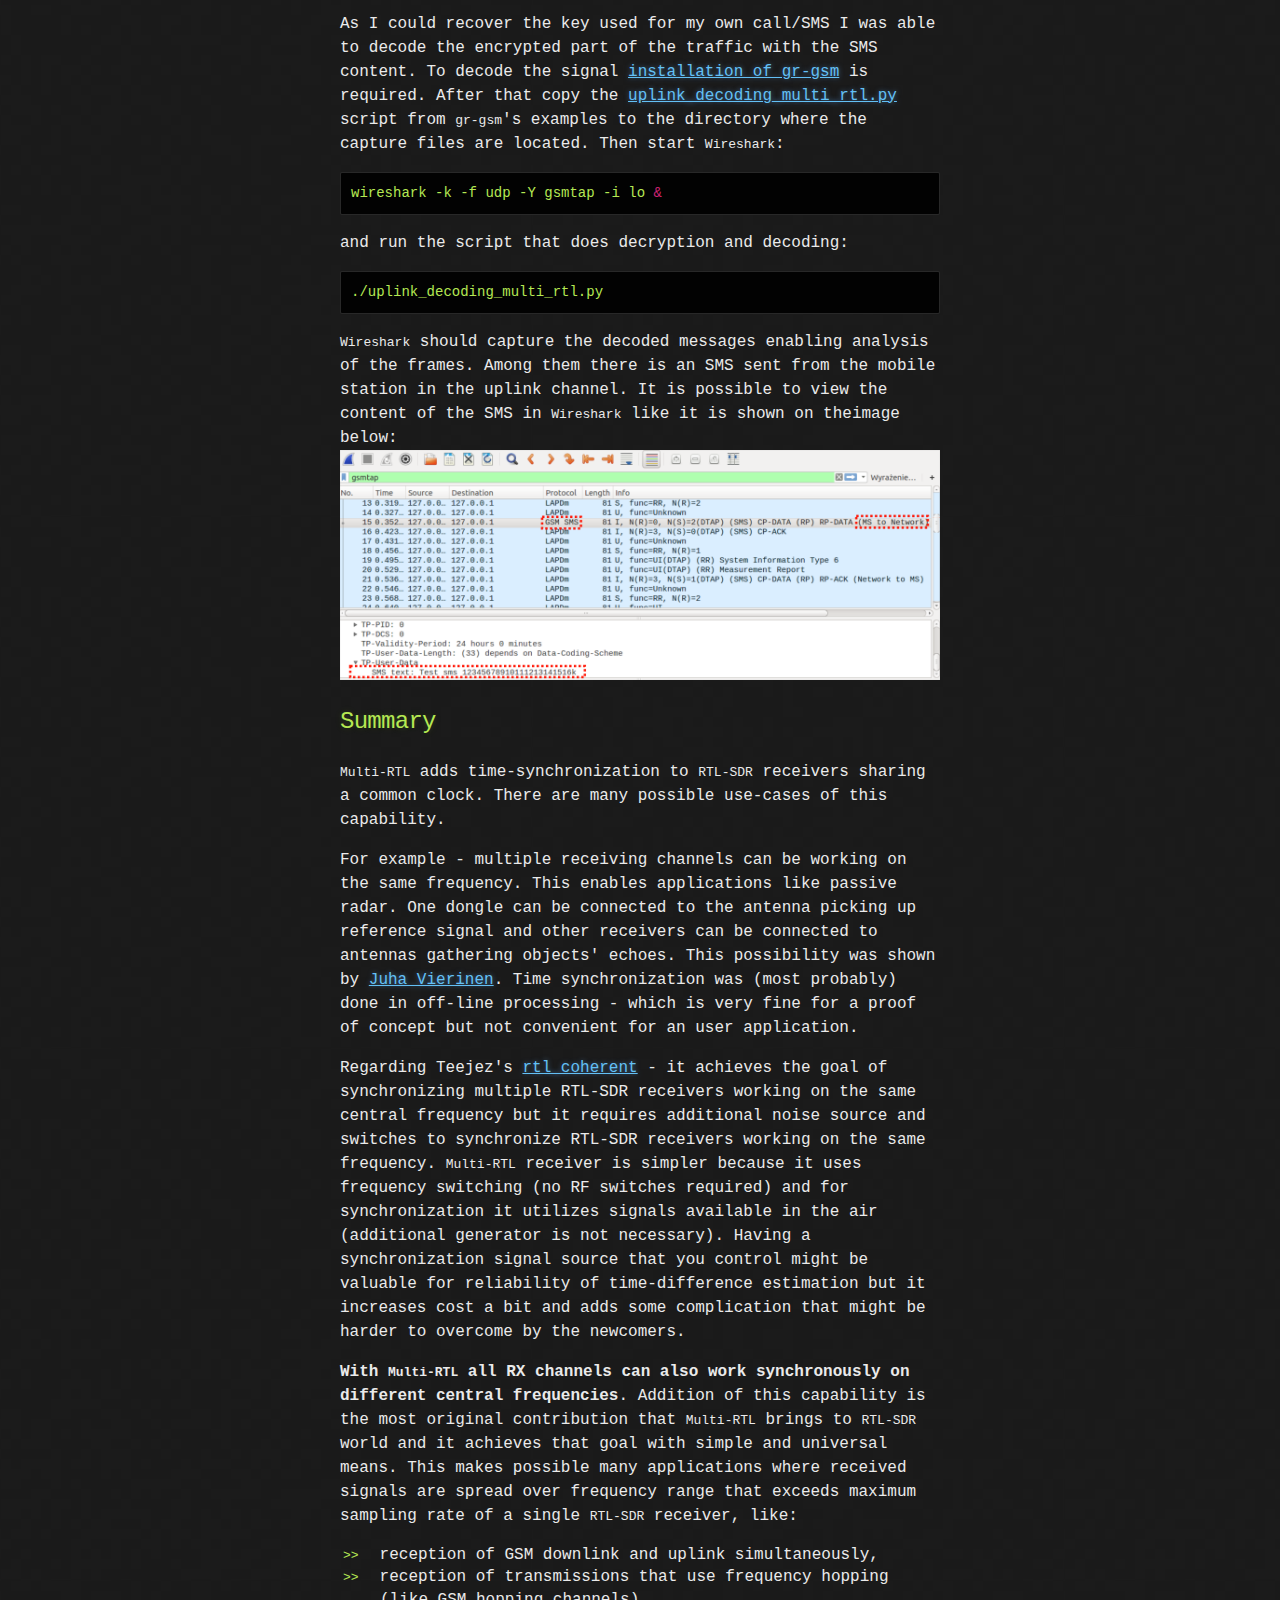
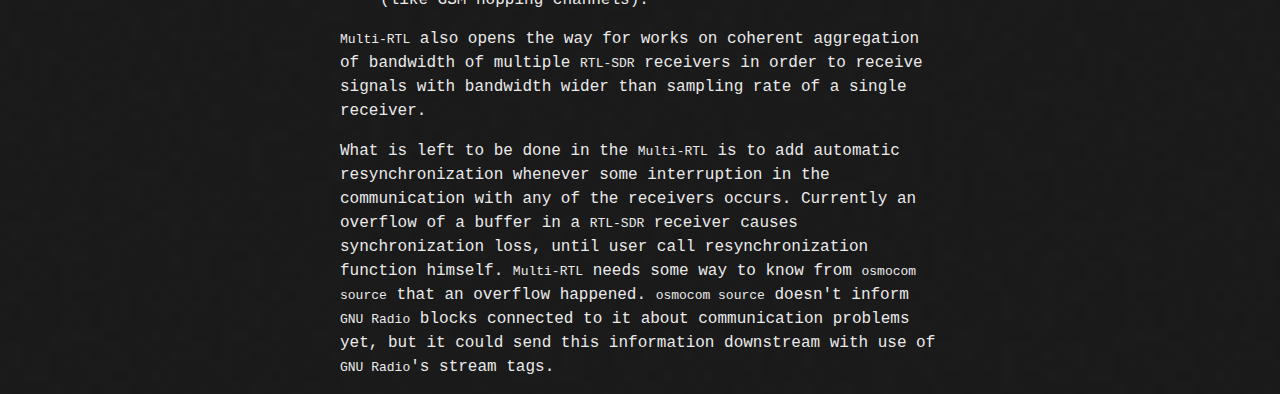
==== commit fc8556a9: "Again" ====
--- a/index.html
+++ b/index.html
@@ -65,7 +65,7 @@
 
 <p>In order to avoid modifying the path that I've chosen initially too much I decided to change vector sink block's C++ code so it fit the needs. I've extendded number of input channels (from one to any number), added possibility to limit the number of sample collected, and added call to a callback function when this number is reached. The callback function takes samples stored for each channel and does the steps described previously, needed in order to synchronize the received streams. Most of the work was done during winter break - until 12'th January 2016. The resulting hierarchical <code>GNU Radio</code> block is called <code>Multi-RTL</code>.</p>
 
-<p>The example of recording with a two channel <code>Multi-RTL</code> receiver is shown at the pictures below. The recorded was GSM signal and the result is presented in the same way as previously - with amplitude of a signal in GSM time-slots plotted as vertical lines of pixels in the images. At the beginning there is synchronization phase when the signals coming from input 1 and input 2 of the receiver are not aligned in time yet. At this moment delay between input 1 and input 2 is calculated and at the end correction is applied to the input 2. From that moment inputs of the receiver are synchronized.
+<p>The example of recording with a two channel <code>Multi-RTL</code> receiver is shown at the pictures below. The recorded was GSM signal and the result is presented in the same way as previously - with amplitude of a signal in GSM time-slots plotted as horizontal lines of pixels in the images. At the beginning there is synchronization phase when the signals coming from input 1 and input 2 of the receiver are not aligned in time yet. At this moment delay between input 1 and input 2 is calculated and at the end correction is applied to the input 2. From that moment inputs of the receiver are synchronized.
 <a href="images/two_channel_result.jpg"><img src="images/two_channel_result.jpg" alt="Two channel result"></a></p>
 
 <p>In October 2015 Teejez has uploaded to the github his <a href="https://github.com/tejeez/rtl_coherent">rtl_coherent</a> project - software that automatizes synchronization between receivers working on the same frequency, with some additional hardware modifications required. He used additional synchronization signal that is introduced through switching of receivers' RF inputs, to connect them to common noise signal generator and then reconnect them to antennas. I was made aware of <code>rtl_coherent</code> project only recently - when I was finishing to write this text.</p>
